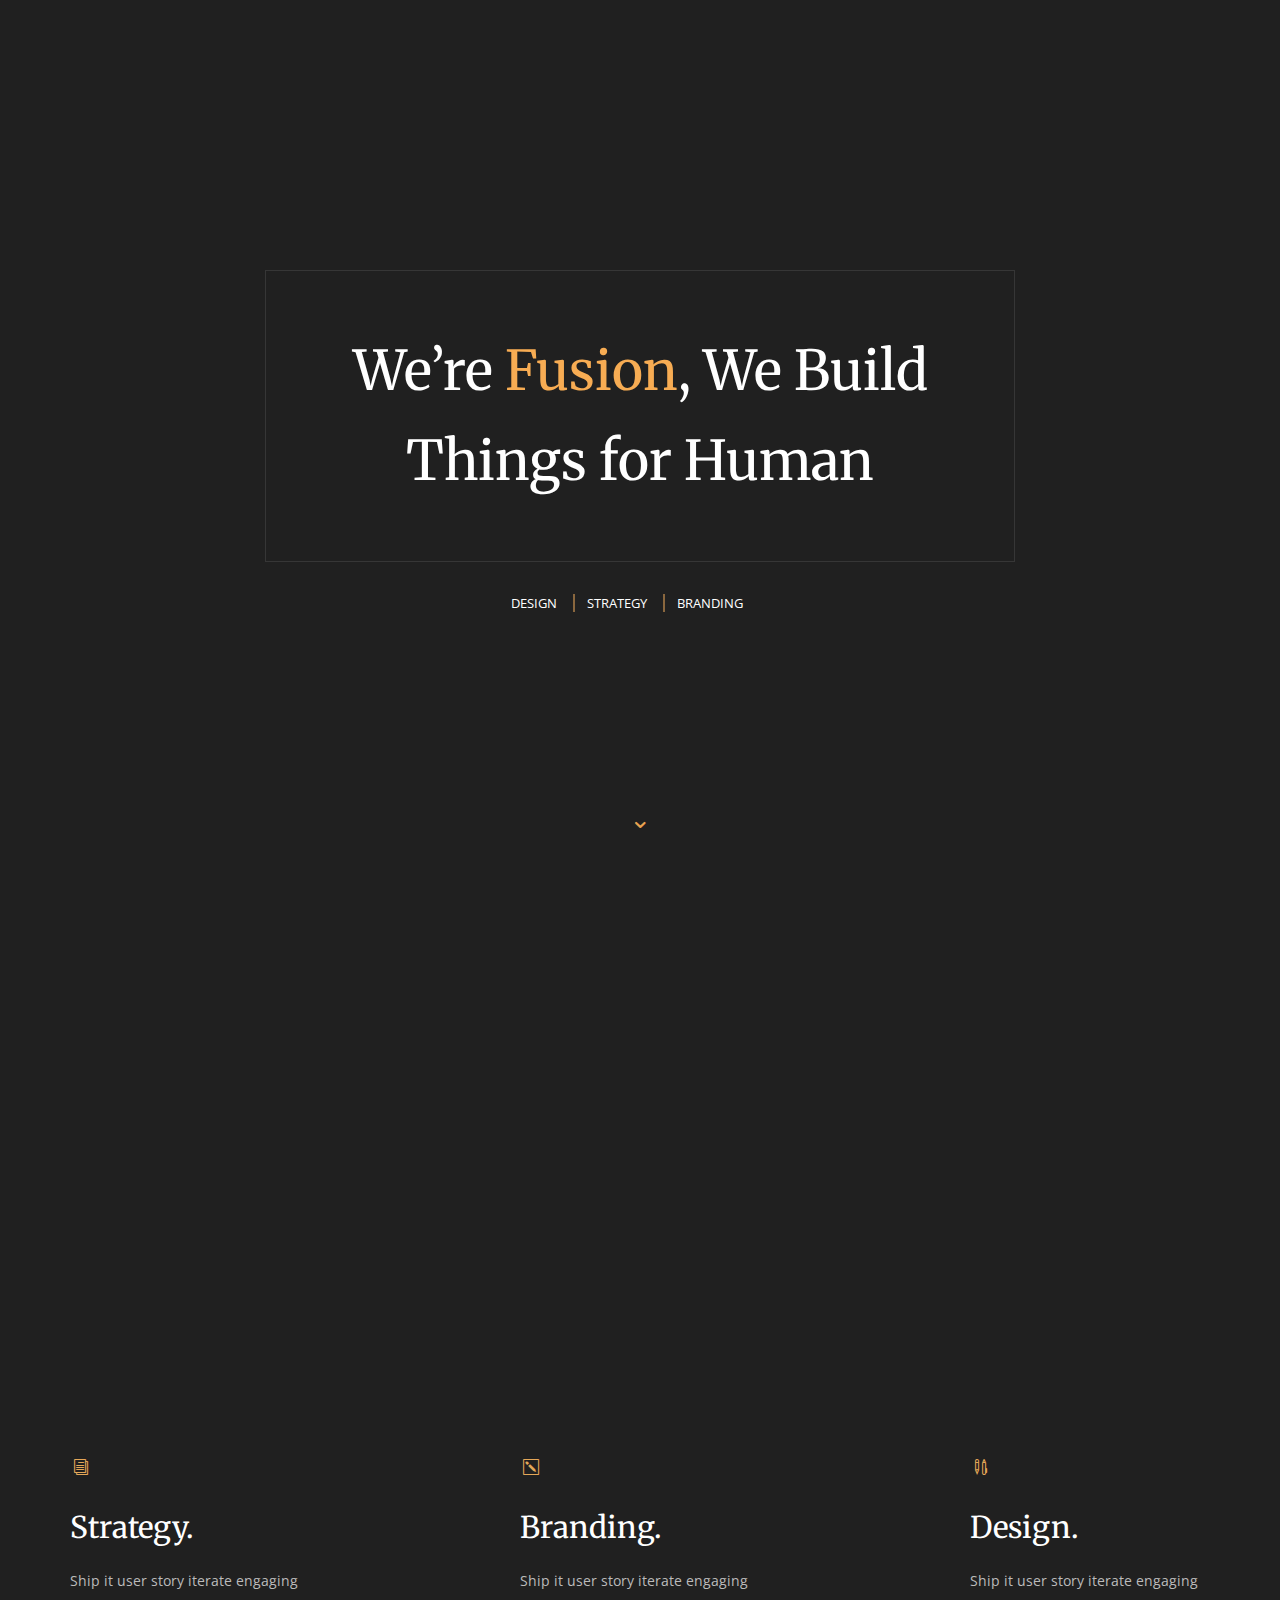
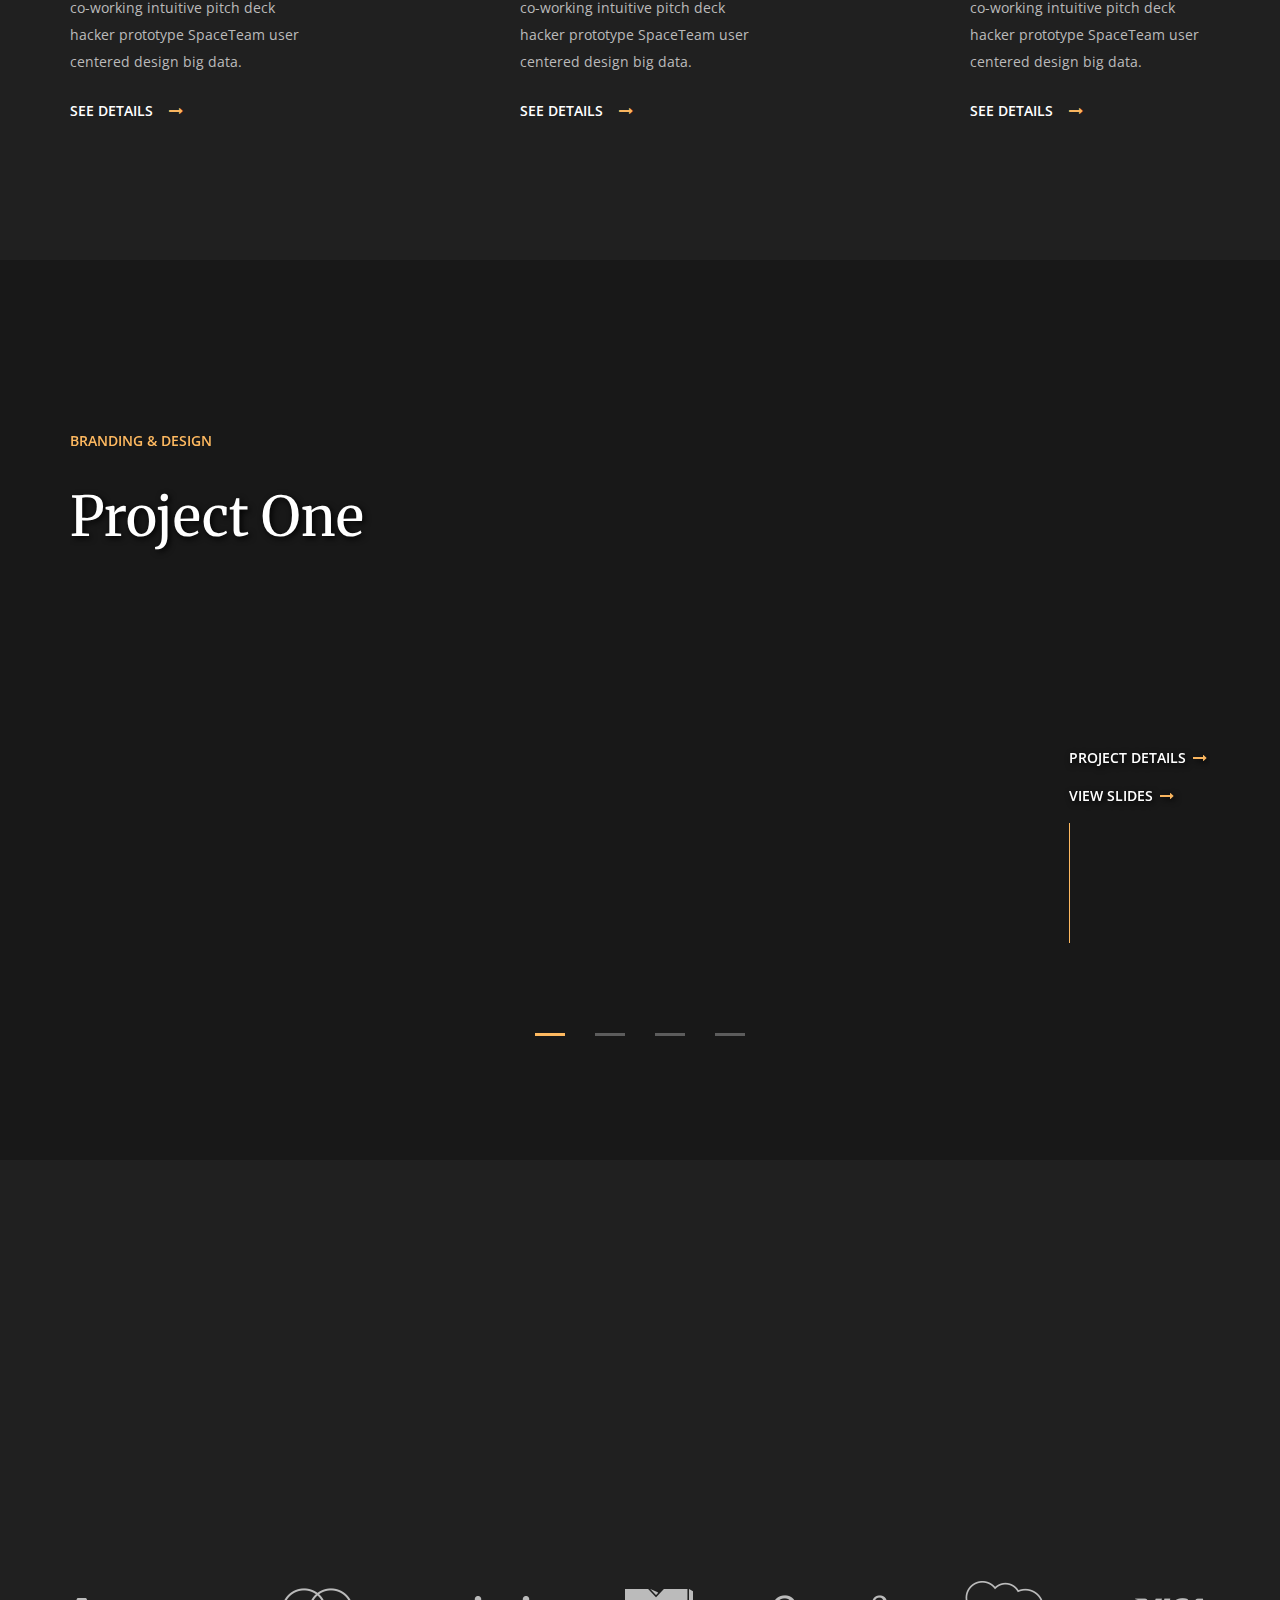
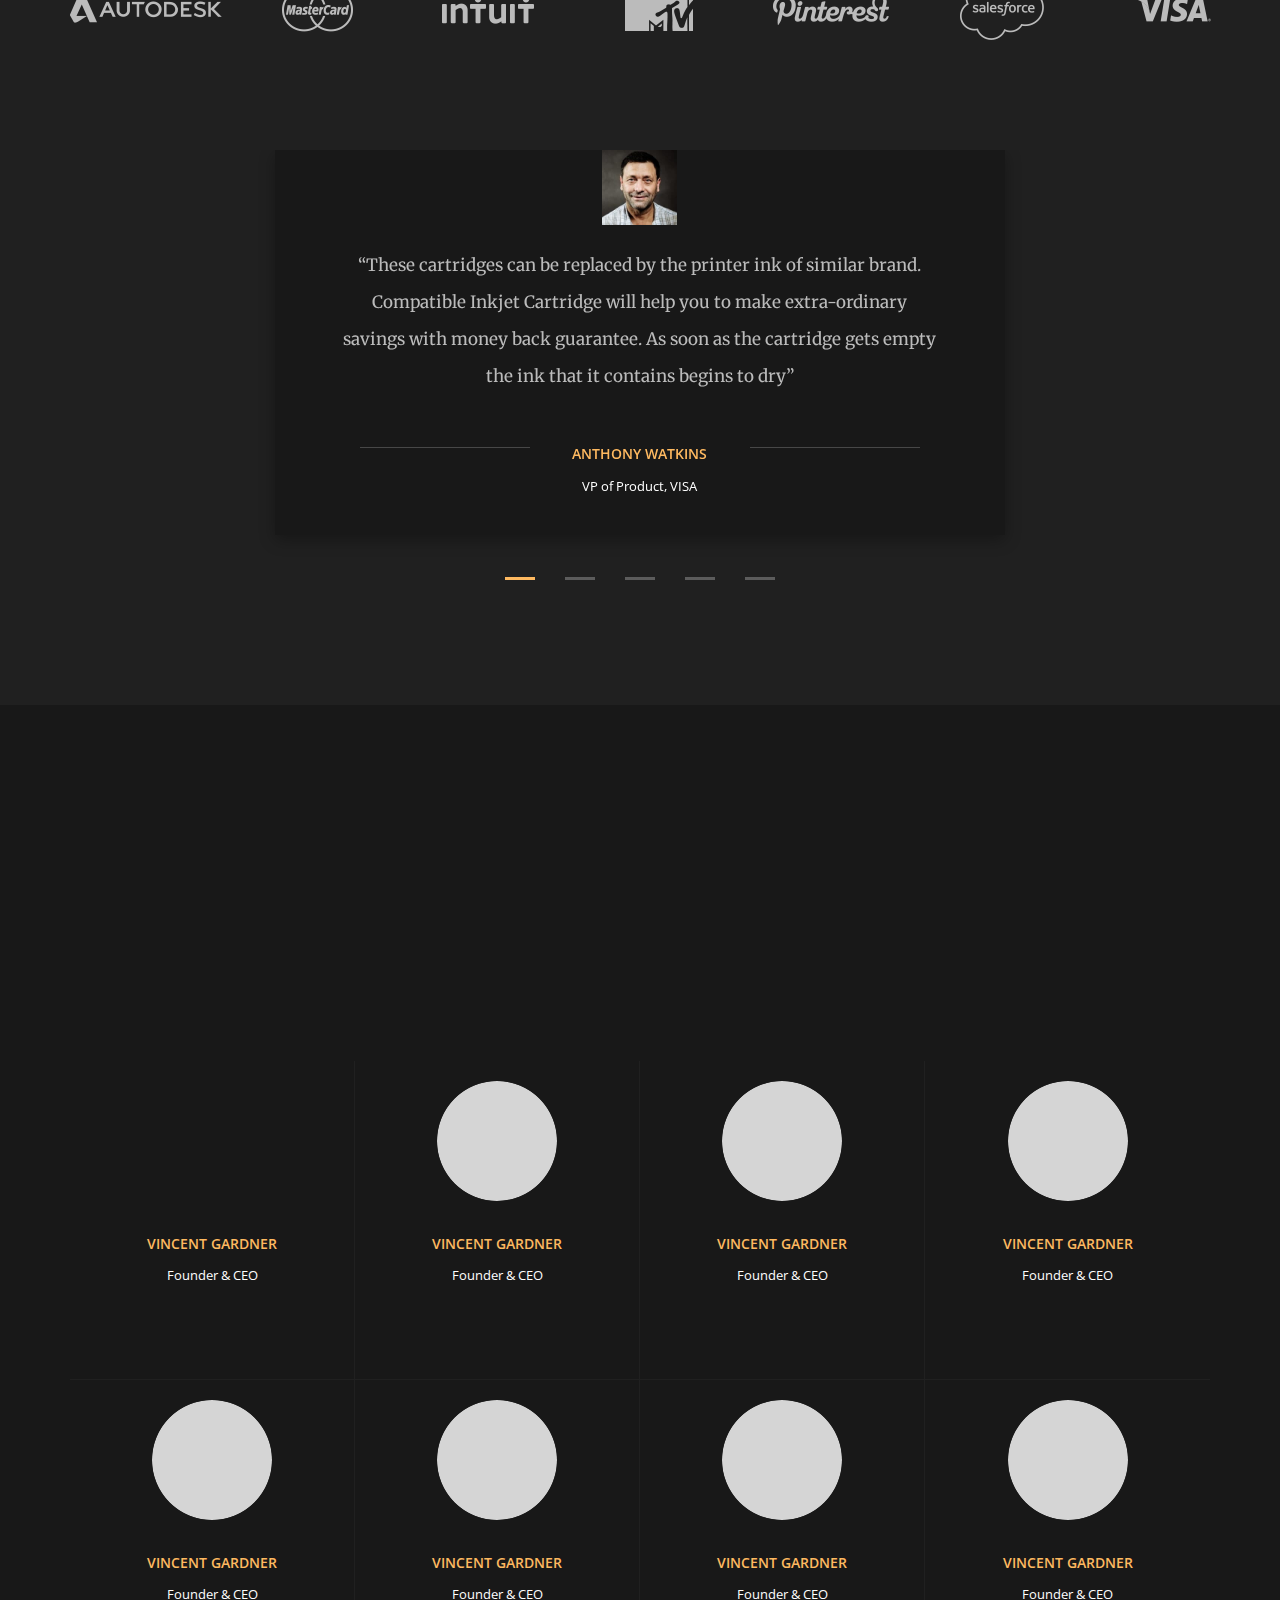
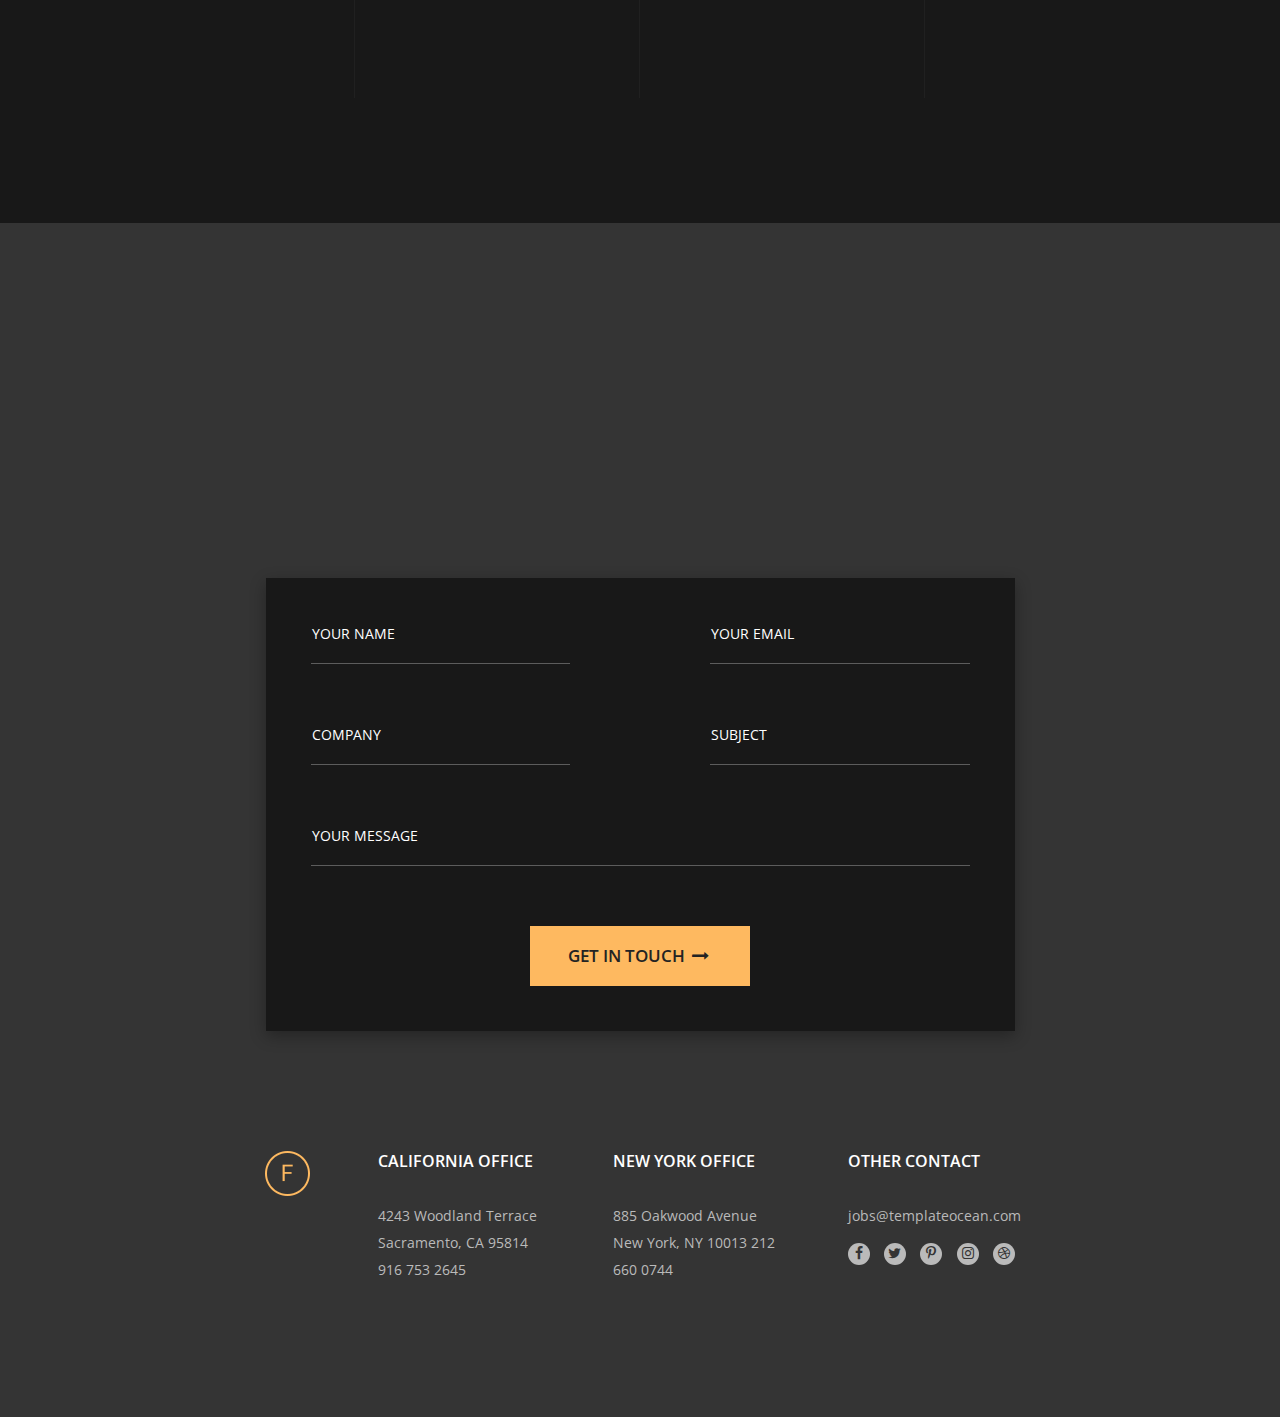
==== index.html @ 4afe5dea "Upload File" ====
<!DOCTYPE html>
<html lang="ru">

<head>

	<meta charset="utf-8">

	<title>Fusion</title>
	<meta name="description" content="Startup HTML template OptimizedHTML 5">

	<meta name="viewport" content="width=device-width">

	<link rel="icon" href="img/_src/logo.png">
	<meta property="og:image" content="img/@1x/preview.jpg">
	
	<!-- Fonts -->
	<link href="https://fonts.googleapis.com/css?family=Merriweather&display=swap" rel="stylesheet">

	<link href="https://fonts.googleapis.com/css?family=Open+Sans:400,600&display=swap" rel="stylesheet">

	<link href="https://fonts.googleapis.com/css?family=Roboto:400,500&display=swap" rel="stylesheet">
	<!-- Fonts end -->
	<link rel="stylesheet" href="css/styles.min.css">

</head>

<body>

	<header class="header lazy-background" data-bg="img/_src/header-bg.jpg">
		<div class="container">
			<div class="header__inner">
				<h1 class="header__title">
					We’re <span>Fusion</span>, We Build<br> Things for Human
				</h1>
				<nav class="nav">
					<ul class="nav-list">
						<li><a href="#" class="nav__links">Design</a></li>
						<li><a href="#" class="nav__links">Strategy</a></li>
						<li><a href="#" class="nav__links">brandinG</a></li>
					</ul>
				</nav>
			</div>
	
			<a href="#footer" class="icon_down"><i class="icon-down-open"></i></a>
	
	
			<div class="header__footer">
				<a href="#" class="logo" data-aos="fade-right"><img src="img/src/logo.png" alt=""></a>
				<a href="#" class="btn_link" data-aos="fade-left">Get in touch <i class="icon-right"></i></a>
			</div>
		</div>
	</header>

	<section class="line ourService" data-aos="line">
		<div class="container">
			<div class="section-wrap">
				<span class="section__decoration">Our services</span>
				<h2 class="section__title">Our team will take your business<br> presence to new level</h2>
			</div>
			<div class="about">
				<div class="about-item">
					<div class="about__icon"><i class="icon-1"></i></div>
					<h3 class="about__title">Strategy.</h3>
					<p class="about__description">
						Ship it user story iterate engaging co-working intuitive
						pitch deck hacker prototype SpaceTeam user centered design big data.
					</p>
					<a href="#" class="btn_link">
						See Details <i class="icon-right"></i>
					</a>
				</div>
				<div class="about-item">
					<div class="about__icon"><i class="icon-2"></i></div>
					<h3 class="about__title">Branding.</h3>
					<p class="about__description">
						Ship it user story iterate engaging co-working intuitive
						pitch deck hacker prototype SpaceTeam user centered design big data.
					</p>
					<a href="#" class="btn_link">
						See Details <i class="icon-right"></i>
					</a>
				</div>
				<div class="about-item">
					<div class="about__icon"><i class="icon-3"></i></div>
					<h3 class="about__title">Design.</h3>
					<p class="about__description">
						Ship it user story iterate engaging co-working intuitive
						pitch deck hacker prototype SpaceTeam user centered design big data.
					</p>
					<a href="#" class="btn_link">
						See Details <i class="icon-right"></i>
					</a>
				</div>
			</div>
		</div>
	</section>

	<section class="portfolio">
		<div class="container">
			<div class="portfolio-wrap">
				<div class="portfolio-item">
					<div class="portfolio-item__inner">
						<div class="portfolio-item__left" data-aos="line">
							<span class="portfolio-item__tag">Branding & design</span>
							<h3 class="portfolio-item__title">
								Project One
							</h3>
						</div>
						<img class="lazy" src="img/src/dummy-image-80x53.gif" data-src="img/src/project.jpg" data-srcset="img/_src/project.jpg" alt="project">
						<div class="portfolio-item__right">
							<a href="#" class="btn_link btn_about">Project Details <i class="icon-right"></i></a>
							<a href="#" class="btn_link btn-link__portfolio">View Slides <i class="icon-right"></i></a>
						</div>
					</div>
					<div class="portfolio-about">
						<div class="portfolio-about__text">
							<h3 class="portfolio-about__title">Project One</h3>
							<span class="portfolio-about__tag">Branding & design | March 2016 </span>
							<p class="portfolio-about__description">
								Having a baby can be a nerve wracking experience for new parents – not the nine months of
								pregnancy,
								I’m talking about after the infant is brought home from the hospital.
								It’s always the same thing,
								by the time they have their third child they have it all figured out, but with number one
								it’s a learning thing.<br> <Br>
								Baby monitors help you hear your baby’s needs without you having to be in the room with the
								baby.
								Some baby monitors are portable, or “mobile” and are small enough that you can carry
								it in your pocket as you do your daily chores around the house. Depending on your price
								range it’s best to have a base unit that plugs into the wall.
								The receiving unit can be like your portable phone, you can carry it around with you, and
								plug it back into the base unit to be recharged.</p>
							<a href="#" class="btn_link">See the project <i class="icon-right"></i></a>
						</div>
						<div class="portfolio-about__img" style="background-image: url('img/_src/project.jpg');"></div>
						<a href="#" class="about-back"><i class="icon-left"></i>Back to portfolio</a>
					</div>
				</div>
				<div class="portfolio-item">
					<div class="portfolio-item__inner">
						<div class="portfolio-item__left" data-aos="line">
							<span class="portfolio-item__tag">Branding & design</span>
							<h3 class="portfolio-item__title">
								Project Two
							</h3>
						</div>
						<img class="lazy" src="img/src/dummy-image-80x53.gif" data-src="img/src/img2.jpg" data-srcset="img/_src/img2.jpg" alt="project">
						<div class="portfolio-item__right">
							<a href="#" class="btn_link btn_about">Project Details <i class="icon-right"></i></a>
							<a href="#" class="btn_link btn-link__portfolio">View Slides <i class="icon-right"></i></a>
						</div>
					</div>
					<div class="portfolio-about">
						<div class="portfolio-about__text">
							<h3 class="portfolio-about__title">Project Two</h3>
							<span class="portfolio-about__tag">Branding & design | March 2016 </span>
							<p class="portfolio-about__description">
								Having a baby can be a nerve wracking experience for new parents – not the nine months of
								pregnancy,
								I’m talking about after the infant is brought home from the hospital.
								by the time they have their third child they have it all figured out, but with number one
								it’s a learning thing.<br> <Br>
								Some baby monitors are portable, or “mobile” and are small enough that you can carry
								it in your pocket as you do your daily chores around the house. Depending on your price
								range it’s best to have a base unit that plugs into the wall.
								The receiving unit can be like your portable phone, you can carry it around with you, and
								plug it back into the base unit to be recharged.</p>
							<a href="#" class="btn_link">See the project <i class="icon-right"></i></a>
						</div>
						<div class="portfolio-about__img" style="background-image: url('img/_src/img2.jpg');"></div>
						<a href="#" class="about-back"><i class="icon-left"></i>Back to portfolio</a>
					</div>
				</div>
				<div class="portfolio-item">
					<div class="portfolio-item__inner">
						<div class="portfolio-item__left" data-aos="line">
							<span class="portfolio-item__tag">Branding & design</span>
							<h3 class="portfolio-item__title">
								Project Three
							</h3>
						</div>
						<img class="lazy" src="img/src/dummy-image-80x53.gif" data-src="img/src/project.jpg" data-srcset="img/_src/project.jpg" alt="project">
						<div class="portfolio-item__right">
							<a href="#" class="btn_link btn_about">Project Details <i class="icon-right"></i></a>
							<a href="#" class="btn_link btn-link__portfolio">View Slides <i class="icon-right"></i></a>
						</div>
					</div>
					<div class="portfolio-about">
						<div class="portfolio-about__text">
							<h3 class="portfolio-about__title">Project Three</h3>
							<span class="portfolio-about__tag">Branding & design | March 2016 </span>
							<p class="portfolio-about__description">
								Having a baby can be a nerve wracking experience for new parents – not the nine months of
								pregnancy,
								I’m talking about after the infant is brought home from the hospital.
								It’s always the same thing,
								by the time they have their third child they have it all figured out, but with number one
								it’s a learning thing.<br> <Br>
								Baby monitors help you hear your baby’s needs without you having to be in the room with the
								baby.
								Some baby monitors are portable, or “mobile” and are small enough that you can carry
								.</p>
							<a href="#" class="btn_link">See the project <i class="icon-right"></i></a>
						</div>
						<div class="portfolio-about__img" style="background-image: url('img/_src/project.jpg');"></div>
						<a href="#" class="about-back">Back to portfolio</a>
					</div>
				</div>
				<div class="portfolio-item">
					<div class="portfolio-item__inner">
						<div class="portfolio-item__left" data-aos="line">
							<span class="portfolio-item__tag">Branding & design</span>
							<h3 class="portfolio-item__title">
								Project Four
							</h3>
						</div>
						<img class="lazy" src="img/src/dummy-image-80x53.gif" data-src="img/src/img2.jpg" data-srcset="img/_src/img2.jpg" alt="project">
						<div class="portfolio-item__right">
							<a href="#" class="btn_link btn_about">Project Details <i class="icon-right"></i></a>
							<a href="#" class="btn_link btn-link__portfolio">View Slides <i class="icon-right"></i></a>
						</div>
					</div>
					<div class="portfolio-about">
						<div class="portfolio-about__text">
							<h3 class="portfolio-about__title">Project Four</h3>
							<span class="portfolio-about__tag">Branding & design | March 2016 </span>
							<p class="portfolio-about__description">
								it’s a learning thing.<br> <Br>
								Baby monitors help you hear your baby’s needs without you having to be in the room with the
								baby.
								Some baby monitors are portable, or “mobile” and are small enough that you can carry
								it in your pocket as you do your daily chores around the house. Depending on your price
								range it’s best to have a base unit that plugs into the wall.
								The receiving unit can be like your portable phone, you can carry it around with you, and
								plug it back into the base unit to be recharged.</p>
							<a href="#" class="btn_link">See the project <i class="icon-right"></i></a>
						</div>
						<div class="portfolio-about__img" style="background-image: url('img/_src/project.jpg');"></div>
						<a href="#" class="about-back"><i class="icon-left"></i>Back to portfolio</a>
					</div>
				</div>
			</div>
		</div>
	</section>

	<section class="line partner" data-aos="line">
		<div class="container">
			<div class="section-wrap">
				<span class="section__decoration">Testimonials</span>
				<h2 class="section__title">We have worked with some amazing<br> companies around the world</h2>
			</div>
			<div class="partner-wrap">
				<img src="img/src/Company logos.png" alt="">
			</div>
			<div class="partner-slider">
				<div class="partner-item">
					<img src="img/src/Reviews/1.jpg" alt="Reviews_1">
					<blockquote class="partner__review">
						“These cartridges can be replaced by the printer ink of similar brand.
						Compatible Inkjet Cartridge will help you to make extra-ordinary savings with money back guarantee.
						As soon as the cartridge gets empty the ink that it contains begins to dry”
					</blockquote>
					<div class="partner__inner">
						<span class="partner__author">Anthony Watkins</span>
						<span class="partner__work">VP of Product, VISA</span>
					</div>
				</div>
				<div class="partner-item">
					<img src="img/src/Reviews/2.jpg" alt="Reviews_1">
					<blockquote class="partner__review">
						“These cartridges can be replaced by the printer ink of similar brand.
						Compatible Inkjet Cartridge will help you to make extra-ordinary savings with money back guarantee.
						As soon as the cartridge gets empty the ink that it contains begins to dry”
					</blockquote>
					<div class="partner__inner">
						<span class="partner__author">Anthony Watkins</span>
						<span class="partner__work">VP of Product, VISA</span>
					</div>
				</div>
				<div class="partner-item">
					<img src="img/src/Reviews/3.jpg" alt="Reviews_1">
					<blockquote class="partner__review">
						“These cartridges can be replaced by the printer ink of similar brand.
						Compatible Inkjet Cartridge will help you to make extra-ordinary savings with money back guarantee.
						As soon as the cartridge gets empty the ink that it contains begins to dry”
					</blockquote>
					<div class="partner__inner">
						<span class="partner__author">Anthony Watkins</span>
						<span class="partner__work">VP of Product, VISA</span>
					</div>
				</div>
				<div class="partner-item">
					<img src="img/src/Reviews/1.jpg" alt="Reviews_1">
					<blockquote class="partner__review">
						“These cartridges can be replaced by the printer ink of similar brand.
						Compatible Inkjet Cartridge will help you to make extra-ordinary savings with money back guarantee.
						As soon as the cartridge gets empty the ink that it contains begins to dry”
					</blockquote>
					<div class="partner__inner">
						<span class="partner__author">Anthony Watkins</span>
						<span class="partner__work">VP of Product, VISA</span>
					</div>
				</div>
				<div class="partner-item">
					<img src="img/src/Reviews/2.jpg" alt="Reviews_1">
					<blockquote class="partner__review">
						“These cartridges can be replaced by the printer ink of similar brand.
						Compatible Inkjet Cartridge will help you to make extra-ordinary savings with money back guarantee.
						As soon as the cartridge gets empty the ink that it contains begins to dry”
					</blockquote>
					<div class="partner__inner">
						<span class="partner__author">Anthony Watkins</span>
						<span class="partner__work">VP of Product, VISA</span>
					</div>
				</div>
			</div>
		</div>
	</section>

	<section class="line team" data-aos="line">
		<div class="container">
			<div class="section-wrap">
				<span class="section__decoration">Our Team</span>
				<h2 class="section__title">Our Amazing Teaml</h2>
			</div>
			<div class="team__inner">
				<div class="single__item">
					<div class="single-description">
						<p>Vincent is the Founder & CEO of Fusion. He is leading the company to success with his experience
							& skill. Leader piverate paradigm cortado ship it integrate Space Team parallax persons grok.
							Parallax food truck fund 360 campaign venture capital pitch deck actionable insight innovate.
						</p>
					</div>
					<div class="single__wrap">
						<img class="lazy" src="img/src/dummy-image-1x1.gif" data-srcset="img/_src/single_team/image.png" data-src="img/src/single_team/image.png" alt="">
						<div class="single__rotate">
							<h3 class="single__name">
								Vincent Gardner
							</h3>
							<p class="single__work">Founder & CEO</p>
						</div>
					</div>
				</div>
				<div class="single__item">
					<div class="single-description">
						<p>Vincent is the Founder & CEO of Fusion. He is leading the company to success with his experience
							& skill. Leader piverate paradigm cortado ship it integrate Space Team parallax persons grok.
							Parallax food truck fund 360 campaign venture capital pitch deck actionable insight innovate.
						</p>
					</div>
					<div class="single__wrap">
						<img src="img/src/single_team/image.png" alt="">
						<div class="single__rotate">
							<h3 class="single__name">
								Vincent Gardner
							</h3>
							<p class="single__work">Founder & CEO</p>
						</div>
					</div>
				</div>
				<div class="single__item">
					<div class="single-description">
						<p>Vincent is the Founder & CEO of Fusion. He is leading the company to success with his experience
							& skill. Leader piverate paradigm cortado ship it integrate Space Team parallax persons grok.
							Parallax food truck fund 360 campaign venture capital pitch deck actionable insight innovate.
						</p>
					</div>
					<div class="single__wrap">
						<img src="img/src/single_team/image.png" alt="">
						<div class="single__rotate">
							<h3 class="single__name">
								Vincent Gardner
							</h3>
							<p class="single__work">Founder & CEO</p>
						</div>
					</div>
				</div>
				<div class="single__item">
					<div class="single-description">
						<p>Vincent is the Founder & CEO of Fusion. He is leading the company to success with his experience
							& skill. Leader piverate paradigm cortado ship it integrate Space Team parallax persons grok.
							Parallax food truck fund 360 campaign venture capital pitch deck actionable insight innovate.
						</p>
					</div>
					<div class="single__wrap">
						<img src="img/src/single_team/image.png" alt="">
						<div class="single__rotate">
							<h3 class="single__name">
								Vincent Gardner
							</h3>
							<p class="single__work">Founder & CEO</p>
						</div>
					</div>
				</div>
				<div class="single__item">
					<div class="single-description">
						<p>Vincent is the Founder & CEO of Fusion. He is leading the company to success with his experience
							& skill. Leader piverate paradigm cortado ship it integrate Space Team parallax persons grok.
							Parallax food truck fund 360 campaign venture capital pitch deck actionable insight innovate.
						</p>
					</div>
					<div class="single__wrap">
						<img src="img/src/single_team/image.png" alt="">
						<div class="single__rotate">
							<h3 class="single__name">
								Vincent Gardner
							</h3>
							<p class="single__work">Founder & CEO</p>
						</div>
					</div>
				</div>
				<div class="single__item">
					<div class="single-description">
						<p>Vincent is the Founder & CEO of Fusion. He is leading the company to success with his experience
							& skill. Leader piverate paradigm cortado ship it integrate Space Team parallax persons grok.
							Parallax food truck fund 360 campaign venture capital pitch deck actionable insight innovate.
						</p>
					</div>
					<div class="single__wrap">
						<img src="img/src/single_team/image.png" alt="">
						<div class="single__rotate">
							<h3 class="single__name">
								Vincent Gardner
							</h3>
							<p class="single__work">Founder & CEO</p>
						</div>
					</div>
				</div>
				<div class="single__item">
					<div class="single-description">
						<p>Vincent is the Founder & CEO of Fusion. He is leading the company to success with his experience
							& skill. Leader piverate paradigm cortado ship it integrate Space Team parallax persons grok.
							Parallax food truck fund 360 campaign venture capital pitch deck actionable insight innovate.
						</p>
					</div>
					<div class="single__wrap">
						<img src="img/src/single_team/image.png" alt="">
						<div class="single__rotate">
							<h3 class="single__name">
								Vincent Gardner
							</h3>
							<p class="single__work">Founder & CEO</p>
						</div>
					</div>
				</div>
				<div class="single__item">
					<div class="single-description">
						<p>Vincent is the Founder & CEO of Fusion. He is leading the company to success with his experience
							& skill. Leader piverate paradigm cortado ship it integrate Space Team parallax persons grok.
							Parallax food truck fund 360 campaign venture capital pitch deck actionable insight innovate.
						</p>
					</div>
					<div class="single__wrap">
						<img src="img/src/single_team/image.png" alt="">
						<div class="single__rotate">
							<h3 class="single__name">
								Vincent Gardner
							</h3>
							<p class="single__work">Founder & CEO</p>
						</div>
					</div>
				</div>
			</div>
		</div>
	</section>

	<footer class="line footer" id="footer" data-aos="line">
		<div class="container">
			<div class="section-wrap">
				<span class="section__decoration">Contact us</span>
				<h2 class="section__title">Let’s talk about the project</h2>
			</div>
			<div class="form-wrap">
				<form action="#" class="form">
					<div class="inp-wrap">
						<input type="text" required name="Name"  class="inp-item">
						<label for="Name">Your Name</label>
					</div>
					<div class="inp-wrap">
						<input type="email" required name="email"  class="inp-item">
						<label for="Name">Your Email</label>
					</div>
					<div class="inp-wrap">
						<input type="text" required name="company"  class="inp-item">
						<label for="Name">Company</label>
					</div>
					<div class="inp-wrap">
						<input type="text" required name="subject"  class="inp-item">
						<label for="Name">Subject</label>
					</div>
					<div class="inp-wrap">
						<input id="message" name="message" required></input>
						<label for="Name">Your message</label>
					</div>
					<button class="btn-form">get in touch <i class="icon-right"></i></button>
				</form>
			</div>
			<div class="footer-inner">
				<div class="footer__col">
					<img src="img/src/logo.png" alt="" class="footer_logo">
				</div>
				<div class="footer__col">
					<h3 class="footer__title">California Office</h3>
					<p class="footer__description">
						4243 Woodland Terrace
						Sacramento, CA 95814
						916 753 2645
					</p>
				</div>
				<div class="footer__col">
					<h3 class="footer__title">New york Office</h3>
					<p class="footer__description">
						885 Oakwood Avenue
						New York, NY 10013
						212 660 0744
					</p>
				</div>
				<div class="footer__col">
					<h3 class="footer__title">Other Contact</h3>
					<p class="footer__description">
						jobs@templateocean.com
					</p>
					<div class="social-list">
						<a href="#"><i class="icon-facebook"></i></a>
						<a href="#"><i class="icon-twitter"></i></a>
						<a href="#"><i class="icon-pinterest"></i></a>
						<a href="#"><i class="icon-instagram"></i></a>
						<a href="#"><i class="icon-dribbble"></i></a>
					</div>
				</div>
			</div>
		</div>
	</footer>
	<script src="js/scripts.min.js"></script>

</body>

</html>
---- css/styles.min.css ----
@font-face{font-family:fontello;src:url(../fonts/_src/Icons/font/fontello.eot?80319819);src:url(../fonts/_src/Icons/font/fontello.eot?80319819#iefix) format('embedded-opentype'),url(../fonts/_src/Icons/font/fontello.woff2?80319819) format('woff2'),url(../fonts/_src/Icons/font/fontello.woff?80319819) format('woff'),url(../fonts/_src/Icons/font/fontello.ttf?80319819) format('truetype'),url(../fonts/_src/Icons/font/fontello.svg?80319819#fontello) format('svg');font-weight:400;font-style:normal}[class*=" icon-"]:before,[class^=icon-]:before{font-family:fontello;font-style:normal;font-weight:400;speak:none;display:inline-block;text-decoration:inherit;width:1em;margin-right:.2em;text-align:center;font-variant:normal;text-transform:none;line-height:1em;margin-left:.2em;-webkit-font-smoothing:antialiased;-moz-osx-font-smoothing:grayscale}.icon-down-open:before{content:'\e800'}.icon-right-small:before{content:'\e801'}.icon-3:before{content:'\e803'}.icon-1:before{content:'\e804'}.icon-2:before{content:'\e805'}.icon-twitter:before{content:'\f099'}.icon-facebook:before{content:'\f09a'}.icon-instagram:before{content:'\f16d'}.icon-left:before{content:'\f177'}.icon-right:before{content:'\f178'}.icon-dribbble:before{content:'\f17d'}.icon-pinterest:before{content:'\f231'}.slick-slider{position:relative;display:block;box-sizing:border-box;-webkit-user-select:none;-moz-user-select:none;-ms-user-select:none;user-select:none;-webkit-touch-callout:none;-khtml-user-select:none;-ms-touch-action:pan-y;touch-action:pan-y;-webkit-tap-highlight-color:transparent}.slick-list{position:relative;display:block;overflow:hidden;margin:0;padding:0}.slick-list:focus{outline:0}.slick-list.dragging{cursor:pointer;cursor:hand}.slick-slider .slick-list,.slick-slider .slick-track{-webkit-transform:translate3d(0,0,0);-moz-transform:translate3d(0,0,0);-ms-transform:translate3d(0,0,0);-o-transform:translate3d(0,0,0);transform:translate3d(0,0,0)}.slick-track{position:relative;top:0;left:0;display:block;margin-left:auto;margin-right:auto}.slick-track:after,.slick-track:before{display:table;content:''}.slick-track:after{clear:both}.slick-loading .slick-track{visibility:hidden}.slick-slide{display:none;float:left;height:100%;min-height:1px}[dir=rtl] .slick-slide{float:right}.slick-slide img{display:block}.slick-slide.slick-loading img{display:none}.slick-slide.dragging img{pointer-events:none}.slick-initialized .slick-slide{display:block}.slick-loading .slick-slide{visibility:hidden}.slick-vertical .slick-slide{display:block;height:auto;border:1px solid transparent}.slick-arrow.slick-hidden{display:none}[data-aos][data-aos][data-aos-duration="50"],body[data-aos-duration="50"] [data-aos]{transition-duration:50ms}[data-aos][data-aos][data-aos-delay="50"],body[data-aos-delay="50"] [data-aos]{transition-delay:0}[data-aos][data-aos][data-aos-delay="50"].aos-animate,body[data-aos-delay="50"] [data-aos].aos-animate{transition-delay:50ms}[data-aos][data-aos][data-aos-duration="100"],body[data-aos-duration="100"] [data-aos]{transition-duration:.1s}[data-aos][data-aos][data-aos-delay="100"],body[data-aos-delay="100"] [data-aos]{transition-delay:0}[data-aos][data-aos][data-aos-delay="100"].aos-animate,body[data-aos-delay="100"] [data-aos].aos-animate{transition-delay:.1s}[data-aos][data-aos][data-aos-duration="150"],body[data-aos-duration="150"] [data-aos]{transition-duration:.15s}[data-aos][data-aos][data-aos-delay="150"],body[data-aos-delay="150"] [data-aos]{transition-delay:0}[data-aos][data-aos][data-aos-delay="150"].aos-animate,body[data-aos-delay="150"] [data-aos].aos-animate{transition-delay:.15s}[data-aos][data-aos][data-aos-duration="200"],body[data-aos-duration="200"] [data-aos]{transition-duration:.2s}[data-aos][data-aos][data-aos-delay="200"],body[data-aos-delay="200"] [data-aos]{transition-delay:0}[data-aos][data-aos][data-aos-delay="200"].aos-animate,body[data-aos-delay="200"] [data-aos].aos-animate{transition-delay:.2s}[data-aos][data-aos][data-aos-duration="250"],body[data-aos-duration="250"] [data-aos]{transition-duration:.25s}[data-aos][data-aos][data-aos-delay="250"],body[data-aos-delay="250"] [data-aos]{transition-delay:0}[data-aos][data-aos][data-aos-delay="250"].aos-animate,body[data-aos-delay="250"] [data-aos].aos-animate{transition-delay:.25s}[data-aos][data-aos][data-aos-duration="300"],body[data-aos-duration="300"] [data-aos]{transition-duration:.3s}[data-aos][data-aos][data-aos-delay="300"],body[data-aos-delay="300"] [data-aos]{transition-delay:0}[data-aos][data-aos][data-aos-delay="300"].aos-animate,body[data-aos-delay="300"] [data-aos].aos-animate{transition-delay:.3s}[data-aos][data-aos][data-aos-duration="350"],body[data-aos-duration="350"] [data-aos]{transition-duration:.35s}[data-aos][data-aos][data-aos-delay="350"],body[data-aos-delay="350"] [data-aos]{transition-delay:0}[data-aos][data-aos][data-aos-delay="350"].aos-animate,body[data-aos-delay="350"] [data-aos].aos-animate{transition-delay:.35s}[data-aos][data-aos][data-aos-duration="400"],body[data-aos-duration="400"] [data-aos]{transition-duration:.4s}[data-aos][data-aos][data-aos-delay="400"],body[data-aos-delay="400"] [data-aos]{transition-delay:0}[data-aos][data-aos][data-aos-delay="400"].aos-animate,body[data-aos-delay="400"] [data-aos].aos-animate{transition-delay:.4s}[data-aos][data-aos][data-aos-duration="450"],body[data-aos-duration="450"] [data-aos]{transition-duration:.45s}[data-aos][data-aos][data-aos-delay="450"],body[data-aos-delay="450"] [data-aos]{transition-delay:0}[data-aos][data-aos][data-aos-delay="450"].aos-animate,body[data-aos-delay="450"] [data-aos].aos-animate{transition-delay:.45s}[data-aos][data-aos][data-aos-duration="500"],body[data-aos-duration="500"] [data-aos]{transition-duration:.5s}[data-aos][data-aos][data-aos-delay="500"],body[data-aos-delay="500"] [data-aos]{transition-delay:0}[data-aos][data-aos][data-aos-delay="500"].aos-animate,body[data-aos-delay="500"] [data-aos].aos-animate{transition-delay:.5s}[data-aos][data-aos][data-aos-duration="550"],body[data-aos-duration="550"] [data-aos]{transition-duration:.55s}[data-aos][data-aos][data-aos-delay="550"],body[data-aos-delay="550"] [data-aos]{transition-delay:0}[data-aos][data-aos][data-aos-delay="550"].aos-animate,body[data-aos-delay="550"] [data-aos].aos-animate{transition-delay:.55s}[data-aos][data-aos][data-aos-duration="600"],body[data-aos-duration="600"] [data-aos]{transition-duration:.6s}[data-aos][data-aos][data-aos-delay="600"],body[data-aos-delay="600"] [data-aos]{transition-delay:0}[data-aos][data-aos][data-aos-delay="600"].aos-animate,body[data-aos-delay="600"] [data-aos].aos-animate{transition-delay:.6s}[data-aos][data-aos][data-aos-duration="650"],body[data-aos-duration="650"] [data-aos]{transition-duration:.65s}[data-aos][data-aos][data-aos-delay="650"],body[data-aos-delay="650"] [data-aos]{transition-delay:0}[data-aos][data-aos][data-aos-delay="650"].aos-animate,body[data-aos-delay="650"] [data-aos].aos-animate{transition-delay:.65s}[data-aos][data-aos][data-aos-duration="700"],body[data-aos-duration="700"] [data-aos]{transition-duration:.7s}[data-aos][data-aos][data-aos-delay="700"],body[data-aos-delay="700"] [data-aos]{transition-delay:0}[data-aos][data-aos][data-aos-delay="700"].aos-animate,body[data-aos-delay="700"] [data-aos].aos-animate{transition-delay:.7s}[data-aos][data-aos][data-aos-duration="750"],body[data-aos-duration="750"] [data-aos]{transition-duration:.75s}[data-aos][data-aos][data-aos-delay="750"],body[data-aos-delay="750"] [data-aos]{transition-delay:0}[data-aos][data-aos][data-aos-delay="750"].aos-animate,body[data-aos-delay="750"] [data-aos].aos-animate{transition-delay:.75s}[data-aos][data-aos][data-aos-duration="800"],body[data-aos-duration="800"] [data-aos]{transition-duration:.8s}[data-aos][data-aos][data-aos-delay="800"],body[data-aos-delay="800"] [data-aos]{transition-delay:0}[data-aos][data-aos][data-aos-delay="800"].aos-animate,body[data-aos-delay="800"] [data-aos].aos-animate{transition-delay:.8s}[data-aos][data-aos][data-aos-duration="850"],body[data-aos-duration="850"] [data-aos]{transition-duration:.85s}[data-aos][data-aos][data-aos-delay="850"],body[data-aos-delay="850"] [data-aos]{transition-delay:0}[data-aos][data-aos][data-aos-delay="850"].aos-animate,body[data-aos-delay="850"] [data-aos].aos-animate{transition-delay:.85s}[data-aos][data-aos][data-aos-duration="900"],body[data-aos-duration="900"] [data-aos]{transition-duration:.9s}[data-aos][data-aos][data-aos-delay="900"],body[data-aos-delay="900"] [data-aos]{transition-delay:0}[data-aos][data-aos][data-aos-delay="900"].aos-animate,body[data-aos-delay="900"] [data-aos].aos-animate{transition-delay:.9s}[data-aos][data-aos][data-aos-duration="950"],body[data-aos-duration="950"] [data-aos]{transition-duration:.95s}[data-aos][data-aos][data-aos-delay="950"],body[data-aos-delay="950"] [data-aos]{transition-delay:0}[data-aos][data-aos][data-aos-delay="950"].aos-animate,body[data-aos-delay="950"] [data-aos].aos-animate{transition-delay:.95s}[data-aos][data-aos][data-aos-duration="1000"],body[data-aos-duration="1000"] [data-aos]{transition-duration:1s}[data-aos][data-aos][data-aos-delay="1000"],body[data-aos-delay="1000"] [data-aos]{transition-delay:0}[data-aos][data-aos][data-aos-delay="1000"].aos-animate,body[data-aos-delay="1000"] [data-aos].aos-animate{transition-delay:1s}[data-aos][data-aos][data-aos-duration="1050"],body[data-aos-duration="1050"] [data-aos]{transition-duration:1.05s}[data-aos][data-aos][data-aos-delay="1050"],body[data-aos-delay="1050"] [data-aos]{transition-delay:0}[data-aos][data-aos][data-aos-delay="1050"].aos-animate,body[data-aos-delay="1050"] [data-aos].aos-animate{transition-delay:1.05s}[data-aos][data-aos][data-aos-duration="1100"],body[data-aos-duration="1100"] [data-aos]{transition-duration:1.1s}[data-aos][data-aos][data-aos-delay="1100"],body[data-aos-delay="1100"] [data-aos]{transition-delay:0}[data-aos][data-aos][data-aos-delay="1100"].aos-animate,body[data-aos-delay="1100"] [data-aos].aos-animate{transition-delay:1.1s}[data-aos][data-aos][data-aos-duration="1150"],body[data-aos-duration="1150"] [data-aos]{transition-duration:1.15s}[data-aos][data-aos][data-aos-delay="1150"],body[data-aos-delay="1150"] [data-aos]{transition-delay:0}[data-aos][data-aos][data-aos-delay="1150"].aos-animate,body[data-aos-delay="1150"] [data-aos].aos-animate{transition-delay:1.15s}[data-aos][data-aos][data-aos-duration="1200"],body[data-aos-duration="1200"] [data-aos]{transition-duration:1.2s}[data-aos][data-aos][data-aos-delay="1200"],body[data-aos-delay="1200"] [data-aos]{transition-delay:0}[data-aos][data-aos][data-aos-delay="1200"].aos-animate,body[data-aos-delay="1200"] [data-aos].aos-animate{transition-delay:1.2s}[data-aos][data-aos][data-aos-duration="1250"],body[data-aos-duration="1250"] [data-aos]{transition-duration:1.25s}[data-aos][data-aos][data-aos-delay="1250"],body[data-aos-delay="1250"] [data-aos]{transition-delay:0}[data-aos][data-aos][data-aos-delay="1250"].aos-animate,body[data-aos-delay="1250"] [data-aos].aos-animate{transition-delay:1.25s}[data-aos][data-aos][data-aos-duration="1300"],body[data-aos-duration="1300"] [data-aos]{transition-duration:1.3s}[data-aos][data-aos][data-aos-delay="1300"],body[data-aos-delay="1300"] [data-aos]{transition-delay:0}[data-aos][data-aos][data-aos-delay="1300"].aos-animate,body[data-aos-delay="1300"] [data-aos].aos-animate{transition-delay:1.3s}[data-aos][data-aos][data-aos-duration="1350"],body[data-aos-duration="1350"] [data-aos]{transition-duration:1.35s}[data-aos][data-aos][data-aos-delay="1350"],body[data-aos-delay="1350"] [data-aos]{transition-delay:0}[data-aos][data-aos][data-aos-delay="1350"].aos-animate,body[data-aos-delay="1350"] [data-aos].aos-animate{transition-delay:1.35s}[data-aos][data-aos][data-aos-duration="1400"],body[data-aos-duration="1400"] [data-aos]{transition-duration:1.4s}[data-aos][data-aos][data-aos-delay="1400"],body[data-aos-delay="1400"] [data-aos]{transition-delay:0}[data-aos][data-aos][data-aos-delay="1400"].aos-animate,body[data-aos-delay="1400"] [data-aos].aos-animate{transition-delay:1.4s}[data-aos][data-aos][data-aos-duration="1450"],body[data-aos-duration="1450"] [data-aos]{transition-duration:1.45s}[data-aos][data-aos][data-aos-delay="1450"],body[data-aos-delay="1450"] [data-aos]{transition-delay:0}[data-aos][data-aos][data-aos-delay="1450"].aos-animate,body[data-aos-delay="1450"] [data-aos].aos-animate{transition-delay:1.45s}[data-aos][data-aos][data-aos-duration="1500"],body[data-aos-duration="1500"] [data-aos]{transition-duration:1.5s}[data-aos][data-aos][data-aos-delay="1500"],body[data-aos-delay="1500"] [data-aos]{transition-delay:0}[data-aos][data-aos][data-aos-delay="1500"].aos-animate,body[data-aos-delay="1500"] [data-aos].aos-animate{transition-delay:1.5s}[data-aos][data-aos][data-aos-duration="1550"],body[data-aos-duration="1550"] [data-aos]{transition-duration:1.55s}[data-aos][data-aos][data-aos-delay="1550"],body[data-aos-delay="1550"] [data-aos]{transition-delay:0}[data-aos][data-aos][data-aos-delay="1550"].aos-animate,body[data-aos-delay="1550"] [data-aos].aos-animate{transition-delay:1.55s}[data-aos][data-aos][data-aos-duration="1600"],body[data-aos-duration="1600"] [data-aos]{transition-duration:1.6s}[data-aos][data-aos][data-aos-delay="1600"],body[data-aos-delay="1600"] [data-aos]{transition-delay:0}[data-aos][data-aos][data-aos-delay="1600"].aos-animate,body[data-aos-delay="1600"] [data-aos].aos-animate{transition-delay:1.6s}[data-aos][data-aos][data-aos-duration="1650"],body[data-aos-duration="1650"] [data-aos]{transition-duration:1.65s}[data-aos][data-aos][data-aos-delay="1650"],body[data-aos-delay="1650"] [data-aos]{transition-delay:0}[data-aos][data-aos][data-aos-delay="1650"].aos-animate,body[data-aos-delay="1650"] [data-aos].aos-animate{transition-delay:1.65s}[data-aos][data-aos][data-aos-duration="1700"],body[data-aos-duration="1700"] [data-aos]{transition-duration:1.7s}[data-aos][data-aos][data-aos-delay="1700"],body[data-aos-delay="1700"] [data-aos]{transition-delay:0}[data-aos][data-aos][data-aos-delay="1700"].aos-animate,body[data-aos-delay="1700"] [data-aos].aos-animate{transition-delay:1.7s}[data-aos][data-aos][data-aos-duration="1750"],body[data-aos-duration="1750"] [data-aos]{transition-duration:1.75s}[data-aos][data-aos][data-aos-delay="1750"],body[data-aos-delay="1750"] [data-aos]{transition-delay:0}[data-aos][data-aos][data-aos-delay="1750"].aos-animate,body[data-aos-delay="1750"] [data-aos].aos-animate{transition-delay:1.75s}[data-aos][data-aos][data-aos-duration="1800"],body[data-aos-duration="1800"] [data-aos]{transition-duration:1.8s}[data-aos][data-aos][data-aos-delay="1800"],body[data-aos-delay="1800"] [data-aos]{transition-delay:0}[data-aos][data-aos][data-aos-delay="1800"].aos-animate,body[data-aos-delay="1800"] [data-aos].aos-animate{transition-delay:1.8s}[data-aos][data-aos][data-aos-duration="1850"],body[data-aos-duration="1850"] [data-aos]{transition-duration:1.85s}[data-aos][data-aos][data-aos-delay="1850"],body[data-aos-delay="1850"] [data-aos]{transition-delay:0}[data-aos][data-aos][data-aos-delay="1850"].aos-animate,body[data-aos-delay="1850"] [data-aos].aos-animate{transition-delay:1.85s}[data-aos][data-aos][data-aos-duration="1900"],body[data-aos-duration="1900"] [data-aos]{transition-duration:1.9s}[data-aos][data-aos][data-aos-delay="1900"],body[data-aos-delay="1900"] [data-aos]{transition-delay:0}[data-aos][data-aos][data-aos-delay="1900"].aos-animate,body[data-aos-delay="1900"] [data-aos].aos-animate{transition-delay:1.9s}[data-aos][data-aos][data-aos-duration="1950"],body[data-aos-duration="1950"] [data-aos]{transition-duration:1.95s}[data-aos][data-aos][data-aos-delay="1950"],body[data-aos-delay="1950"] [data-aos]{transition-delay:0}[data-aos][data-aos][data-aos-delay="1950"].aos-animate,body[data-aos-delay="1950"] [data-aos].aos-animate{transition-delay:1.95s}[data-aos][data-aos][data-aos-duration="2000"],body[data-aos-duration="2000"] [data-aos]{transition-duration:2s}[data-aos][data-aos][data-aos-delay="2000"],body[data-aos-delay="2000"] [data-aos]{transition-delay:0}[data-aos][data-aos][data-aos-delay="2000"].aos-animate,body[data-aos-delay="2000"] [data-aos].aos-animate{transition-delay:2s}[data-aos][data-aos][data-aos-duration="2050"],body[data-aos-duration="2050"] [data-aos]{transition-duration:2.05s}[data-aos][data-aos][data-aos-delay="2050"],body[data-aos-delay="2050"] [data-aos]{transition-delay:0}[data-aos][data-aos][data-aos-delay="2050"].aos-animate,body[data-aos-delay="2050"] [data-aos].aos-animate{transition-delay:2.05s}[data-aos][data-aos][data-aos-duration="2100"],body[data-aos-duration="2100"] [data-aos]{transition-duration:2.1s}[data-aos][data-aos][data-aos-delay="2100"],body[data-aos-delay="2100"] [data-aos]{transition-delay:0}[data-aos][data-aos][data-aos-delay="2100"].aos-animate,body[data-aos-delay="2100"] [data-aos].aos-animate{transition-delay:2.1s}[data-aos][data-aos][data-aos-duration="2150"],body[data-aos-duration="2150"] [data-aos]{transition-duration:2.15s}[data-aos][data-aos][data-aos-delay="2150"],body[data-aos-delay="2150"] [data-aos]{transition-delay:0}[data-aos][data-aos][data-aos-delay="2150"].aos-animate,body[data-aos-delay="2150"] [data-aos].aos-animate{transition-delay:2.15s}[data-aos][data-aos][data-aos-duration="2200"],body[data-aos-duration="2200"] [data-aos]{transition-duration:2.2s}[data-aos][data-aos][data-aos-delay="2200"],body[data-aos-delay="2200"] [data-aos]{transition-delay:0}[data-aos][data-aos][data-aos-delay="2200"].aos-animate,body[data-aos-delay="2200"] [data-aos].aos-animate{transition-delay:2.2s}[data-aos][data-aos][data-aos-duration="2250"],body[data-aos-duration="2250"] [data-aos]{transition-duration:2.25s}[data-aos][data-aos][data-aos-delay="2250"],body[data-aos-delay="2250"] [data-aos]{transition-delay:0}[data-aos][data-aos][data-aos-delay="2250"].aos-animate,body[data-aos-delay="2250"] [data-aos].aos-animate{transition-delay:2.25s}[data-aos][data-aos][data-aos-duration="2300"],body[data-aos-duration="2300"] [data-aos]{transition-duration:2.3s}[data-aos][data-aos][data-aos-delay="2300"],body[data-aos-delay="2300"] [data-aos]{transition-delay:0}[data-aos][data-aos][data-aos-delay="2300"].aos-animate,body[data-aos-delay="2300"] [data-aos].aos-animate{transition-delay:2.3s}[data-aos][data-aos][data-aos-duration="2350"],body[data-aos-duration="2350"] [data-aos]{transition-duration:2.35s}[data-aos][data-aos][data-aos-delay="2350"],body[data-aos-delay="2350"] [data-aos]{transition-delay:0}[data-aos][data-aos][data-aos-delay="2350"].aos-animate,body[data-aos-delay="2350"] [data-aos].aos-animate{transition-delay:2.35s}[data-aos][data-aos][data-aos-duration="2400"],body[data-aos-duration="2400"] [data-aos]{transition-duration:2.4s}[data-aos][data-aos][data-aos-delay="2400"],body[data-aos-delay="2400"] [data-aos]{transition-delay:0}[data-aos][data-aos][data-aos-delay="2400"].aos-animate,body[data-aos-delay="2400"] [data-aos].aos-animate{transition-delay:2.4s}[data-aos][data-aos][data-aos-duration="2450"],body[data-aos-duration="2450"] [data-aos]{transition-duration:2.45s}[data-aos][data-aos][data-aos-delay="2450"],body[data-aos-delay="2450"] [data-aos]{transition-delay:0}[data-aos][data-aos][data-aos-delay="2450"].aos-animate,body[data-aos-delay="2450"] [data-aos].aos-animate{transition-delay:2.45s}[data-aos][data-aos][data-aos-duration="2500"],body[data-aos-duration="2500"] [data-aos]{transition-duration:2.5s}[data-aos][data-aos][data-aos-delay="2500"],body[data-aos-delay="2500"] [data-aos]{transition-delay:0}[data-aos][data-aos][data-aos-delay="2500"].aos-animate,body[data-aos-delay="2500"] [data-aos].aos-animate{transition-delay:2.5s}[data-aos][data-aos][data-aos-duration="2550"],body[data-aos-duration="2550"] [data-aos]{transition-duration:2.55s}[data-aos][data-aos][data-aos-delay="2550"],body[data-aos-delay="2550"] [data-aos]{transition-delay:0}[data-aos][data-aos][data-aos-delay="2550"].aos-animate,body[data-aos-delay="2550"] [data-aos].aos-animate{transition-delay:2.55s}[data-aos][data-aos][data-aos-duration="2600"],body[data-aos-duration="2600"] [data-aos]{transition-duration:2.6s}[data-aos][data-aos][data-aos-delay="2600"],body[data-aos-delay="2600"] [data-aos]{transition-delay:0}[data-aos][data-aos][data-aos-delay="2600"].aos-animate,body[data-aos-delay="2600"] [data-aos].aos-animate{transition-delay:2.6s}[data-aos][data-aos][data-aos-duration="2650"],body[data-aos-duration="2650"] [data-aos]{transition-duration:2.65s}[data-aos][data-aos][data-aos-delay="2650"],body[data-aos-delay="2650"] [data-aos]{transition-delay:0}[data-aos][data-aos][data-aos-delay="2650"].aos-animate,body[data-aos-delay="2650"] [data-aos].aos-animate{transition-delay:2.65s}[data-aos][data-aos][data-aos-duration="2700"],body[data-aos-duration="2700"] [data-aos]{transition-duration:2.7s}[data-aos][data-aos][data-aos-delay="2700"],body[data-aos-delay="2700"] [data-aos]{transition-delay:0}[data-aos][data-aos][data-aos-delay="2700"].aos-animate,body[data-aos-delay="2700"] [data-aos].aos-animate{transition-delay:2.7s}[data-aos][data-aos][data-aos-duration="2750"],body[data-aos-duration="2750"] [data-aos]{transition-duration:2.75s}[data-aos][data-aos][data-aos-delay="2750"],body[data-aos-delay="2750"] [data-aos]{transition-delay:0}[data-aos][data-aos][data-aos-delay="2750"].aos-animate,body[data-aos-delay="2750"] [data-aos].aos-animate{transition-delay:2.75s}[data-aos][data-aos][data-aos-duration="2800"],body[data-aos-duration="2800"] [data-aos]{transition-duration:2.8s}[data-aos][data-aos][data-aos-delay="2800"],body[data-aos-delay="2800"] [data-aos]{transition-delay:0}[data-aos][data-aos][data-aos-delay="2800"].aos-animate,body[data-aos-delay="2800"] [data-aos].aos-animate{transition-delay:2.8s}[data-aos][data-aos][data-aos-duration="2850"],body[data-aos-duration="2850"] [data-aos]{transition-duration:2.85s}[data-aos][data-aos][data-aos-delay="2850"],body[data-aos-delay="2850"] [data-aos]{transition-delay:0}[data-aos][data-aos][data-aos-delay="2850"].aos-animate,body[data-aos-delay="2850"] [data-aos].aos-animate{transition-delay:2.85s}[data-aos][data-aos][data-aos-duration="2900"],body[data-aos-duration="2900"] [data-aos]{transition-duration:2.9s}[data-aos][data-aos][data-aos-delay="2900"],body[data-aos-delay="2900"] [data-aos]{transition-delay:0}[data-aos][data-aos][data-aos-delay="2900"].aos-animate,body[data-aos-delay="2900"] [data-aos].aos-animate{transition-delay:2.9s}[data-aos][data-aos][data-aos-duration="2950"],body[data-aos-duration="2950"] [data-aos]{transition-duration:2.95s}[data-aos][data-aos][data-aos-delay="2950"],body[data-aos-delay="2950"] [data-aos]{transition-delay:0}[data-aos][data-aos][data-aos-delay="2950"].aos-animate,body[data-aos-delay="2950"] [data-aos].aos-animate{transition-delay:2.95s}[data-aos][data-aos][data-aos-duration="3000"],body[data-aos-duration="3000"] [data-aos]{transition-duration:3s}[data-aos][data-aos][data-aos-delay="3000"],body[data-aos-delay="3000"] [data-aos]{transition-delay:0}[data-aos][data-aos][data-aos-delay="3000"].aos-animate,body[data-aos-delay="3000"] [data-aos].aos-animate{transition-delay:3s}[data-aos][data-aos][data-aos-easing=linear],body[data-aos-easing=linear] [data-aos]{transition-timing-function:cubic-bezier(.25,.25,.75,.75)}[data-aos][data-aos][data-aos-easing=ease],body[data-aos-easing=ease] [data-aos]{transition-timing-function:ease}[data-aos][data-aos][data-aos-easing=ease-in],body[data-aos-easing=ease-in] [data-aos]{transition-timing-function:ease-in}[data-aos][data-aos][data-aos-easing=ease-out],body[data-aos-easing=ease-out] [data-aos]{transition-timing-function:ease-out}[data-aos][data-aos][data-aos-easing=ease-in-out],body[data-aos-easing=ease-in-out] [data-aos]{transition-timing-function:ease-in-out}[data-aos][data-aos][data-aos-easing=ease-in-back],body[data-aos-easing=ease-in-back] [data-aos]{transition-timing-function:cubic-bezier(.6,-.28,.735,.045)}[data-aos][data-aos][data-aos-easing=ease-out-back],body[data-aos-easing=ease-out-back] [data-aos]{transition-timing-function:cubic-bezier(.175,.885,.32,1.275)}[data-aos][data-aos][data-aos-easing=ease-in-out-back],body[data-aos-easing=ease-in-out-back] [data-aos]{transition-timing-function:cubic-bezier(.68,-.55,.265,1.55)}[data-aos][data-aos][data-aos-easing=ease-in-sine],body[data-aos-easing=ease-in-sine] [data-aos]{transition-timing-function:cubic-bezier(.47,0,.745,.715)}[data-aos][data-aos][data-aos-easing=ease-out-sine],body[data-aos-easing=ease-out-sine] [data-aos]{transition-timing-function:cubic-bezier(.39,.575,.565,1)}[data-aos][data-aos][data-aos-easing=ease-in-out-sine],body[data-aos-easing=ease-in-out-sine] [data-aos]{transition-timing-function:cubic-bezier(.445,.05,.55,.95)}[data-aos][data-aos][data-aos-easing=ease-in-quad],body[data-aos-easing=ease-in-quad] [data-aos]{transition-timing-function:cubic-bezier(.55,.085,.68,.53)}[data-aos][data-aos][data-aos-easing=ease-out-quad],body[data-aos-easing=ease-out-quad] [data-aos]{transition-timing-function:cubic-bezier(.25,.46,.45,.94)}[data-aos][data-aos][data-aos-easing=ease-in-out-quad],body[data-aos-easing=ease-in-out-quad] [data-aos]{transition-timing-function:cubic-bezier(.455,.03,.515,.955)}[data-aos][data-aos][data-aos-easing=ease-in-cubic],body[data-aos-easing=ease-in-cubic] [data-aos]{transition-timing-function:cubic-bezier(.55,.085,.68,.53)}[data-aos][data-aos][data-aos-easing=ease-out-cubic],body[data-aos-easing=ease-out-cubic] [data-aos]{transition-timing-function:cubic-bezier(.25,.46,.45,.94)}[data-aos][data-aos][data-aos-easing=ease-in-out-cubic],body[data-aos-easing=ease-in-out-cubic] [data-aos]{transition-timing-function:cubic-bezier(.455,.03,.515,.955)}[data-aos][data-aos][data-aos-easing=ease-in-quart],body[data-aos-easing=ease-in-quart] [data-aos]{transition-timing-function:cubic-bezier(.55,.085,.68,.53)}[data-aos][data-aos][data-aos-easing=ease-out-quart],body[data-aos-easing=ease-out-quart] [data-aos]{transition-timing-function:cubic-bezier(.25,.46,.45,.94)}[data-aos][data-aos][data-aos-easing=ease-in-out-quart],body[data-aos-easing=ease-in-out-quart] [data-aos]{transition-timing-function:cubic-bezier(.455,.03,.515,.955)}[data-aos^=fade][data-aos^=fade]{opacity:0;transition-property:opacity,transform}[data-aos^=fade][data-aos^=fade].aos-animate{opacity:1;transform:translateZ(0)}[data-aos=fade-up]{transform:translate3d(0,100px,0)}[data-aos=fade-down]{transform:translate3d(0,-100px,0)}[data-aos=fade-right]{transform:translate3d(-100px,0,0)}[data-aos=fade-left]{transform:translate3d(100px,0,0)}[data-aos=fade-up-right]{transform:translate3d(-100px,100px,0)}[data-aos=fade-up-left]{transform:translate3d(100px,100px,0)}[data-aos=fade-down-right]{transform:translate3d(-100px,-100px,0)}[data-aos=fade-down-left]{transform:translate3d(100px,-100px,0)}[data-aos^=zoom][data-aos^=zoom]{opacity:0;transition-property:opacity,transform}[data-aos^=zoom][data-aos^=zoom].aos-animate{opacity:1;transform:translateZ(0) scale(1)}[data-aos=zoom-in]{transform:scale(.6)}[data-aos=zoom-in-up]{transform:translate3d(0,100px,0) scale(.6)}[data-aos=zoom-in-down]{transform:translate3d(0,-100px,0) scale(.6)}[data-aos=zoom-in-right]{transform:translate3d(-100px,0,0) scale(.6)}[data-aos=zoom-in-left]{transform:translate3d(100px,0,0) scale(.6)}[data-aos=zoom-out]{transform:scale(1.2)}[data-aos=zoom-out-up]{transform:translate3d(0,100px,0) scale(1.2)}[data-aos=zoom-out-down]{transform:translate3d(0,-100px,0) scale(1.2)}[data-aos=zoom-out-right]{transform:translate3d(-100px,0,0) scale(1.2)}[data-aos=zoom-out-left]{transform:translate3d(100px,0,0) scale(1.2)}[data-aos^=slide][data-aos^=slide]{transition-property:transform}[data-aos^=slide][data-aos^=slide].aos-animate{transform:translateZ(0)}[data-aos=slide-up]{transform:translate3d(0,100%,0)}[data-aos=slide-down]{transform:translate3d(0,-100%,0)}[data-aos=slide-right]{transform:translate3d(-100%,0,0)}[data-aos=slide-left]{transform:translate3d(100%,0,0)}[data-aos^=flip][data-aos^=flip]{backface-visibility:hidden;transition-property:transform}[data-aos=flip-left]{transform:perspective(2500px) rotateY(-100deg)}[data-aos=flip-left].aos-animate{transform:perspective(2500px) rotateY(0)}[data-aos=flip-right]{transform:perspective(2500px) rotateY(100deg)}[data-aos=flip-right].aos-animate{transform:perspective(2500px) rotateY(0)}[data-aos=flip-up]{transform:perspective(2500px) rotateX(-100deg)}[data-aos=flip-up].aos-animate{transform:perspective(2500px) rotateX(0)}[data-aos=flip-down]{transform:perspective(2500px) rotateX(100deg)}[data-aos=flip-down].aos-animate{transform:perspective(2500px) rotateX(0)}@font-face{font-family:Icon;font-style:normal;font-weight:400;src:url(../fonts/_src/Icons/font/fontello.woff2) format("woff2")}*{-webkit-box-sizing:border-box;box-sizing:border-box}body{margin:0;padding:0;font-size:16px;color:#fff;font-family:Merriweather,sans-serif;line-height:1.3;-webkit-box-sizing:border-box;box-sizing:border-box}ul{padding:0;margin:0;list-style:none}a{color:#fff;text-decoration:none}h1,h2,h3,h4,h5,h6{margin:0;padding:0;line-height:1.3}footer,header,section{overflow:hidden}.container{max-width:1170px;padding-left:15px;padding-right:15px;margin-left:auto;margin-right:auto}.header{background-position:center;background-size:cover;background-repeat:no-repeat;background-color:#202020;overflow:hidden}.header__title{font-size:55px;font-weight:400;font-family:Merriweather,sans-serif;color:#fff;line-height:90px;padding:55px;border:1px solid rgba(255,255,255,.1);text-align:center;max-width:750px;margin:0 auto}.header__title span{color:#f7ac53}.header__inner{margin-top:270px}.nav{margin-top:30px;margin-bottom:200px}.nav-list{text-align:center}.nav-list li{display:inline-block;margin-right:26px}.nav-list li:nth-of-type(1) a:before{display:none}.nav__links{font-family:'Open Sans',sans-serif;font-size:13px;color:#fff;text-transform:uppercase;position:relative;text-decoration:none}.nav__links::before{content:"";display:block;width:2px;height:100%;background-color:#8a673e;position:absolute;left:-14px;top:50%;-webkit-transform:translateY(-50%);-ms-transform:translateY(-50%);transform:translateY(-50%)}.nav__links:hover{color:#a6a6a6;text-decoration:none}.icon_down{display:block;text-align:center;color:#e8a250;font-size:18px;margin-bottom:99px;-webkit-animation-name:fadeInDown;animation-name:fadeInDown;-webkit-animation-duration:2s;animation-duration:2s;-webkit-animation-iteration-count:infinite;animation-iteration-count:infinite}.header__footer{display:-webkit-box;display:-webkit-flex;display:-ms-flexbox;display:flex;-webkit-box-pack:justify;-webkit-justify-content:space-between;-ms-flex-pack:justify;justify-content:space-between;-webkit-box-align:center;-webkit-align-items:center;-ms-flex-align:center;align-items:center;margin-bottom:50px;font-family:Roboto,serif}.btn_link{text-transform:uppercase;font-weight:500;font-size:14px;-webkit-animation-name:fadeInLeft;animation-name:fadeInLeft;-webkit-animation-duration:1s;animation-duration:1s}.btn_link i{color:#f9b55f}.ourService{overflow:hidden;background-color:#202020}.section-wrap{text-align:center;margin-top:140px;margin-bottom:100px}.section__decoration{font-family:"Open Sans",sans-serif;font-weight:600;font-size:14px;text-transform:uppercase;color:#feb960;margin-bottom:30px;-webkit-transition:opacity .3s ease;-o-transition:opacity .3s ease;transition:opacity .3s ease;-webkit-transition-delay:.6s;-o-transition-delay:.6s;transition-delay:.6s}.section__title{font-family:Merriweather,sans-serif;font-size:40px;font-weight:400;color:inherit;line-height:65px;margin-top:30px;-webkit-transition:opacity .7s ease-in;-o-transition:opacity .7s ease-in;transition:opacity .7s ease-in;-webkit-transition-delay:1s;-o-transition-delay:1s;transition-delay:1s}.line::before{content:"";height:120px;width:1px;background-color:#feb960;position:absolute;left:50%;margin-right:-50%;-webkit-transform:translateX(-50%);-ms-transform:translateX(-50%);transform:translateX(-50%);-webkit-transition-property:height;-o-transition-property:height;transition-property:height;-webkit-transition-duration:.6s;-o-transition-duration:.6s;transition-duration:.6s}.about{display:-webkit-box;display:-webkit-flex;display:-ms-flexbox;display:flex;-webkit-box-pack:justify;-webkit-justify-content:space-between;-ms-flex-pack:justify;justify-content:space-between;-webkit-flex-wrap:wrap;-ms-flex-wrap:wrap;flex-wrap:wrap}.about__icon{color:#e4a758;margin-bottom:30px}.about-item{width:calc(33.3333333333% - 140px);margin-bottom:140px}.about__title{font-family:Merriweather,sans-serif;font-size:30px;font-weight:400;color:#fff;margin-bottom:20px}.about__description{font-family:"Open Sans",sans-serif;font-size:14px;font-weight:400;line-height:27px;color:#bbb;margin:0 0 25px 0}.about .btn_link{font-family:"Open Sans",sans-serif;font-weight:600}.about .btn_link i{margin-left:9px}.portfolio{background-color:#181818;overflow:hidden}.portfolio-item{margin:150px auto;text-align:center;max-height:600px;height:600px}.portfolio-item img{max-width:800px;height:100%;max-height:530px;width:100%;display:inline-block}.portfolio-item__left{position:absolute;left:0;text-align:left}.portfolio-item__left::before{content:"";display:block;width:1px;height:120px;left:0;top:0;background-color:#feb960;margin-bottom:20px;-webkit-transition:height .6s ease;-o-transition:height .6s ease;transition:height .6s ease}.portfolio-item__tag{font-family:"Open Sans",sans-serif;font-size:14px;font-weight:600;text-transform:uppercase;color:#feb960}.portfolio-item__title{font-family:Merriweather,sans-serif;font-size:55px;font-weight:400;text-shadow:2px 2px 6px #000;margin-top:30px}.portfolio-item__right{position:absolute;right:0;bottom:0;text-align:left}.portfolio-item__right .btn_link{display:block;font-family:"Open Sans",sans-serif;text-shadow:2px 2px 6px #000;font-weight:600;text-transform:uppercase}.portfolio-item__right::before{content:"";left:0;bottom:2px;position:absolute;display:block;width:1px;height:120px;background-color:#feb960}.portfolio-about{display:-webkit-box;display:-webkit-flex;display:-ms-flexbox;display:flex;position:absolute;top:0;left:0;right:0;bottom:0;-webkit-transform:translateX(-100%);-ms-transform:translateX(-100%);transform:translateX(-100%);opacity:0;-webkit-transition:all 1s ease-out;-o-transition:all 1s ease-out;transition:all 1s ease-out}.portfolio-about-open{-webkit-transform:translateX(0);-ms-transform:translateX(0);transform:translateX(0);opacity:1}.portfolio-about div{width:50%}.portfolio-about__text{padding:35px 35px 50px 35px;text-align:left;background-color:#202020}.portfolio-about__text::after,.portfolio-about__text::before{content:"";height:100px;width:1px;position:absolute;left:0;top:0;background-color:#feb960;display:block}.portfolio-about__text::after{height:1px;width:100px;top:0}.portfolio-about__title{font-family:Merriweather,sans-serif;font-size:40px;font-weight:400;color:#fff;line-height:65px;margin-bottom:10px}.portfolio-about__tag{font-family:"Open Sans",sans-serif;font-size:14px;font-weight:600;color:#feb960;text-transform:uppercase;display:block;margin-bottom:40px}.portfolio-about__description{margin:0;font-family:"Open Sans",sans-serif;font-size:14px;font-weight:400;line-height:27px;color:#bbb;margin-bottom:50px}.portfolio-about a{font-family:"Open Sans",sans-serif;font-weight:600}.portfolio-about__img{background-color:#919191;background-size:cover;background-repeat:no-repeat;background-position:center}.about-back{position:absolute;bottom:-40px;left:50%;margin-right:-50%;-webkit-transform:translateX(-50%);-ms-transform:translateX(-50%);transform:translateX(-50%);text-transform:uppercase;font-family:"Open Sans",sans-serif;font-weight:600;font-size:14px;color:#fff}.about-back i{margin-right:5px;color:#feb960}.btn-link__portfolio{margin-bottom:140px;margin-top:20px}.slick-dots{position:absolute;bottom:120px;text-align:center;left:50%;margin-right:-50%;-webkit-transform:translateX(-50%);-ms-transform:translateX(-50%);transform:translateX(-50%);z-index:10}.slick-dots li{display:inline;margin-right:30px;cursor:pointer}.slick-dots li:last-child{margin-right:0}.slick-dots li button{border:none;height:3px;width:30px;overflow:hidden;background-color:#5c5c5c}.slick-dots .slick-active button{background-color:#feb960}.portfolio-item__inner{position:relative;opacity:1;-webkit-transition:opacity .3s ease;-o-transition:opacity .3s ease;transition:opacity .3s ease}.portfolio-item__inner-close{opacity:0;overflow:hidden}.partner{background-color:#202020}.partner-wrap{margin-bottom:105px}.partner-item{text-align:center;max-width:750px;margin:0 3.6%;background-color:#181818;padding:0 25px;overflow:hidden;-webkit-box-shadow:0 5px 15px 0 rgba(0,0,0,.3);box-shadow:0 5px 15px 0 rgba(0,0,0,.3);margin-bottom:170px}.partner-item img{max-width:75px;max-height:75px;width:100%;display:inline-block}.partner__review{font-family:Merriweather,sans-serif;font-size:17px;font-weight:400;line-height:37px;color:#bbb}.partner__inner{margin-top:50px;position:relative}.partner__inner span{display:block;font-family:"Open Sans",sans-serif}.partner__author{font-size:14px;font-weight:600;text-transform:uppercase;color:#feb960;margin-bottom:15px}.partner__author::after,.partner__author::before{content:"";width:25%;height:1px;background-color:#474747;position:absolute;left:60px;top:2px}.partner__author::after{left:auto;right:60px}.partner__work{font-weight:400;font-size:13px;color:#fff;margin-bottom:40px}.team{background-color:#181818}.team__inner{display:-webkit-box;display:-webkit-flex;display:-ms-flexbox;display:flex;-webkit-flex-wrap:wrap;-ms-flex-wrap:wrap;flex-wrap:wrap;margin-bottom:125px}.single__item{border:1px solid #202020;border-left:none;border-top:none;text-align:center;font-family:"Open Sans",sans-serif;max-width:290px;position:relative;width:25%}.single__item img{width:100%;height:auto;border-radius:50%;max-width:120px;margin-bottom:30px;margin-top:20px;-webkit-transition:width .7s ease;-o-transition:width .7s ease;transition:width .7s ease}.single__item:nth-child(4n+4){border-right:none}.single__item:nth-child(5),.single__item:nth-child(6),.single__item:nth-child(7),.single__item:nth-child(8),.single__item:nth-child(9){border-bottom:none}.single__item .transform{width:80px;padding:0;border-top:1px solid #feb960;-webkit-transition:width .3s linear;-o-transition:width .3s linear;transition:width .3s linear}.single__item .transform img{width:47px}.single__item .transform .single__rotate{-webkit-transform:rotate(90deg);-ms-transform:rotate(90deg);transform:rotate(90deg);-webkit-transition:-webkit-transform .2s linear;transition:-webkit-transform .2s linear;-o-transition:transform .2s linear;transition:transform .2s linear;transition:transform .2s linear,-webkit-transform .2s linear;-webkit-transition-delay:0s;-o-transition-delay:0s;transition-delay:0s}.single__item .transform .single__name,.single__item .transform .single__work{white-space:nowrap}.single__item .transform::before{content:"";position:absolute;display:block;height:67px;width:1px;left:0;top:0;background-color:#feb960}.single__wrap{padding:0 75px;position:absolute;left:0;right:0;top:0;bottom:0;width:100%;height:100%;background-color:#181818;-webkit-transition:width 1s ease;-o-transition:width 1s ease;transition:width 1s ease}.single__rotate{-webkit-transition:-webkit-transform .5s linear;transition:-webkit-transform .5s linear;-o-transition:transform .5s linear;transition:transform .5s linear;transition:transform .5s linear,-webkit-transform .5s linear;-webkit-transition-delay:.1s;-o-transition-delay:.1s;transition-delay:.1s}.single__name{font-size:14px;font-weight:600;color:#feb960;text-transform:uppercase;margin-bottom:13px;white-space:nowrap}.single__work{font-size:13px;font-weight:400;color:#fff;margin:0 0 89px 0;white-space:nowrap}.single-description{font-weight:400;font-size:13px;color:#bababa;line-height:25px;padding-left:80px;padding-right:15px;padding-top:10px;text-align:left;margin-bottom:45px}.footer{background-color:#343434}.footer-inner{max-width:750px;margin:0 auto;display:-webkit-box;display:-webkit-flex;display:-ms-flexbox;display:flex;-webkit-box-pack:justify;-webkit-justify-content:space-between;-ms-flex-pack:justify;justify-content:space-between;margin-bottom:120px}.footer__col{width:calc(25% - 20px);font-family:"Open Sans",sans-serif;font-size:14px}.footer__col:first-of-type{width:6%}.footer__title{font-weight:600;text-transform:uppercase;margin-bottom:30px}.footer__description{color:#bababa;line-height:27px}.form-wrap{background-color:#181818;max-width:749px;width:100%;margin:0 auto;padding:45px;-webkit-box-shadow:0 5px 15px 0 rgba(0,0,0,.3);box-shadow:0 5px 15px 0 rgba(0,0,0,.3);margin-bottom:120px}.form{display:-webkit-box;display:-webkit-flex;display:-ms-flexbox;display:flex;-webkit-box-pack:justify;-webkit-justify-content:space-between;-ms-flex-pack:justify;justify-content:space-between;-webkit-flex-wrap:wrap;-ms-flex-wrap:wrap;flex-wrap:wrap}.inp-wrap{width:calc(50% - 70px);position:relative;margin-bottom:60px}.inp-wrap label{position:absolute;left:1px;top:2px;font-family:"Open Sans",sans-serif;font-weight:400;font-size:14px;color:#fff;text-transform:uppercase;-webkit-transition:all .3s ease;-o-transition:all .3s ease;transition:all .3s ease}.inp-wrap:last-of-type{width:100%}.inp-wrap .label-focus{color:#feb960;-webkit-transform:translateY(-1rem);-ms-transform:translateY(-1rem);transform:translateY(-1rem);font-size:13px}#message,.inp-item{width:100%;background-color:#181818;border:none;border-bottom:1px solid #5c5c5c;padding-bottom:20px;font-family:"Open Sans",sans-serif;font-weight:400;font-size:14px;color:#fff;-webkit-transition:border .3s ease;-o-transition:border .3s ease;transition:border .3s ease;position:relative;outline:0;-webkit-box-shadow:none;box-shadow:none}#message::-webkit-input-placeholder,.inp-item::-webkit-input-placeholder{text-transform:uppercase;color:#fff;font-family:"Open Sans",sans-serif;font-weight:400;font-size:14px}#message::-moz-placeholder,.inp-item::-moz-placeholder{text-transform:uppercase;color:#fff;font-family:"Open Sans",sans-serif;font-weight:400;font-size:14px}#message:-ms-input-placeholder,.inp-item:-ms-input-placeholder{text-transform:uppercase;color:#fff;font-family:"Open Sans",sans-serif;font-weight:400;font-size:14px}#message::-ms-input-placeholder,.inp-item::-ms-input-placeholder{text-transform:uppercase;color:#fff;font-family:"Open Sans",sans-serif;font-weight:400;font-size:14px}#message::placeholder,.inp-item::placeholder{text-transform:uppercase;color:#fff;font-family:"Open Sans",sans-serif;font-weight:400;font-size:14px}#message:active,#message:focus,.inp-item:active,.inp-item:focus{border-color:#feb960;-webkit-box-shadow:none;box-shadow:none}#message{resize:none;height:40px}.btn-form{display:block;margin:0 auto;width:220px;height:60px;background-color:#feb960;text-align:center;text-transform:uppercase;color:#232323;font-family:"Open Sans",sans-serif;font-weight:600;font-size:17px;border:none;outline:0}.btn-form:hover{background-color:#feae47;cursor:pointer}.social-list{display:-webkit-box;display:-webkit-flex;display:-ms-flexbox;display:flex;-webkit-box-pack:justify;-webkit-justify-content:space-between;-ms-flex-pack:justify;justify-content:space-between;-webkit-box-align:center;-webkit-align-items:center;-ms-flex-align:center;align-items:center;text-align:center}.social-list a{width:22px;height:22px;border-radius:50%;background-color:#bababa;color:#343434;-webkit-transition:background-color .3s linear;-o-transition:background-color .3s linear;transition:background-color .3s linear}.social-list a i{vertical-align:middle}.social-list a:hover{background-color:#feb960}[data-aos=line]::before{height:0}[data-aos=line] .section__decoration,[data-aos=line] .section__title{opacity:0}[data-aos=line].aos-animate::before{height:120px}[data-aos=line].aos-animate .section__decoration,[data-aos=line].aos-animate .section__title{opacity:1}@media screen and (max-width:1200px){.container{max-width:1140px}.single__item:nth-child(1),.single__item:nth-child(2),.single__item:nth-child(3),.single__item:nth-child(4),.single__item:nth-child(5),.single__item:nth-child(6),.single__item:nth-child(7),.single__item:nth-child(8),.single__item:nth-child(9){border-bottom:1px solid #202020;border-right:1px solid #202020;border-left:1px solid #202020;border-top:1px solid #202020}.single__item:nth-child(4n+4){border-right:1px solid #202020}}@media screen and (max-width:992px){.container{max-width:960px}.header__inner{margin-top:200px}.header__title{font-size:50px}.nav{margin-bottom:150px}.about-item{width:calc(33.3333333333% - 40px)}.portfolio-item{margin:100px 0;max-height:unset;height:auto}.portfolio-about__text{overflow-y:scroll}.portfolio-about__text a{display:block;margin-bottom:50px}.portfolio-about__tag{width:100%;margin-bottom:20px}.portfolio .slick-dots{bottom:60px}.partner-wrap img{width:100%}.partner-item{margin:0 1% 150px 1%;max-width:unset}.partner .slick-dots{bottom:60px}.partner .section__title{font-size:38px}.single__item{text-align:center;width:33.3333333333%}.single__wrap{padding:0}}@media screen and (max-width:768px){.container{max-width:720px}.header__inner{margin-top:200px}.header__title{font-size:32px;padding:30px}.nav{margin-bottom:100px}.ourService .section__title{font-size:26px}.about-item{width:60%;text-align:center;margin:0 auto 70px auto}.portfolio-item__left{left:50%;margin-right:-50%;-webkit-transform:translateX(-50%);-ms-transform:translateX(-50%);transform:translateX(-50%);text-align:center;margin-top:10px}.portfolio-item__left::before{display:none}.portfolio-item__right{display:-webkit-box;display:-webkit-flex;display:-ms-flexbox;display:flex;-webkit-box-pack:justify;-webkit-justify-content:space-between;-ms-flex-pack:justify;justify-content:space-between;width:100%}.portfolio-item__right::before{display:none}.portfolio-item__title{font-size:38px;margin-top:10px}.portfolio-about__text{padding:5px 10px}.portfolio-about__title{font-size:30px}.portfolio .btn-link__portfolio{margin-bottom:20px;margin-top:0}.partner-item{margin:0 20px 150px 20px;max-width:unset}.partner .section__title{font-size:24px}.partner__review{font-size:15px;margin:5px}.partner__author::after,.partner__author::before{display:none}.single__item{width:100%;margin:0 auto}.inp-wrap{width:100%}.footer-inner{-webkit-flex-wrap:wrap;-ms-flex-wrap:wrap;flex-wrap:wrap}.footer__col{width:80%;padding:0 50px;margin:0 auto 20px auto;text-align:center}.footer__col:first-of-type{width:100%;text-align:center;margin-bottom:20px}}@media screen and (max-width:576px){.container{max-width:540px}.header__inner{margin-top:100px}.header__title{padding:0;font-size:25px;line-height:50px;border:none}.line::before{display:none}.section-wrap{margin-top:60px;margin-bottom:50px}.portfolio-item__right{display:none}.portfolio-item__tag{font-size:12px}.portfolio-item__title{font-size:30px}.partner .section__title{font-size:18px;line-height:40px}.partner-item{padding:0}.section__title{font-size:25px}}
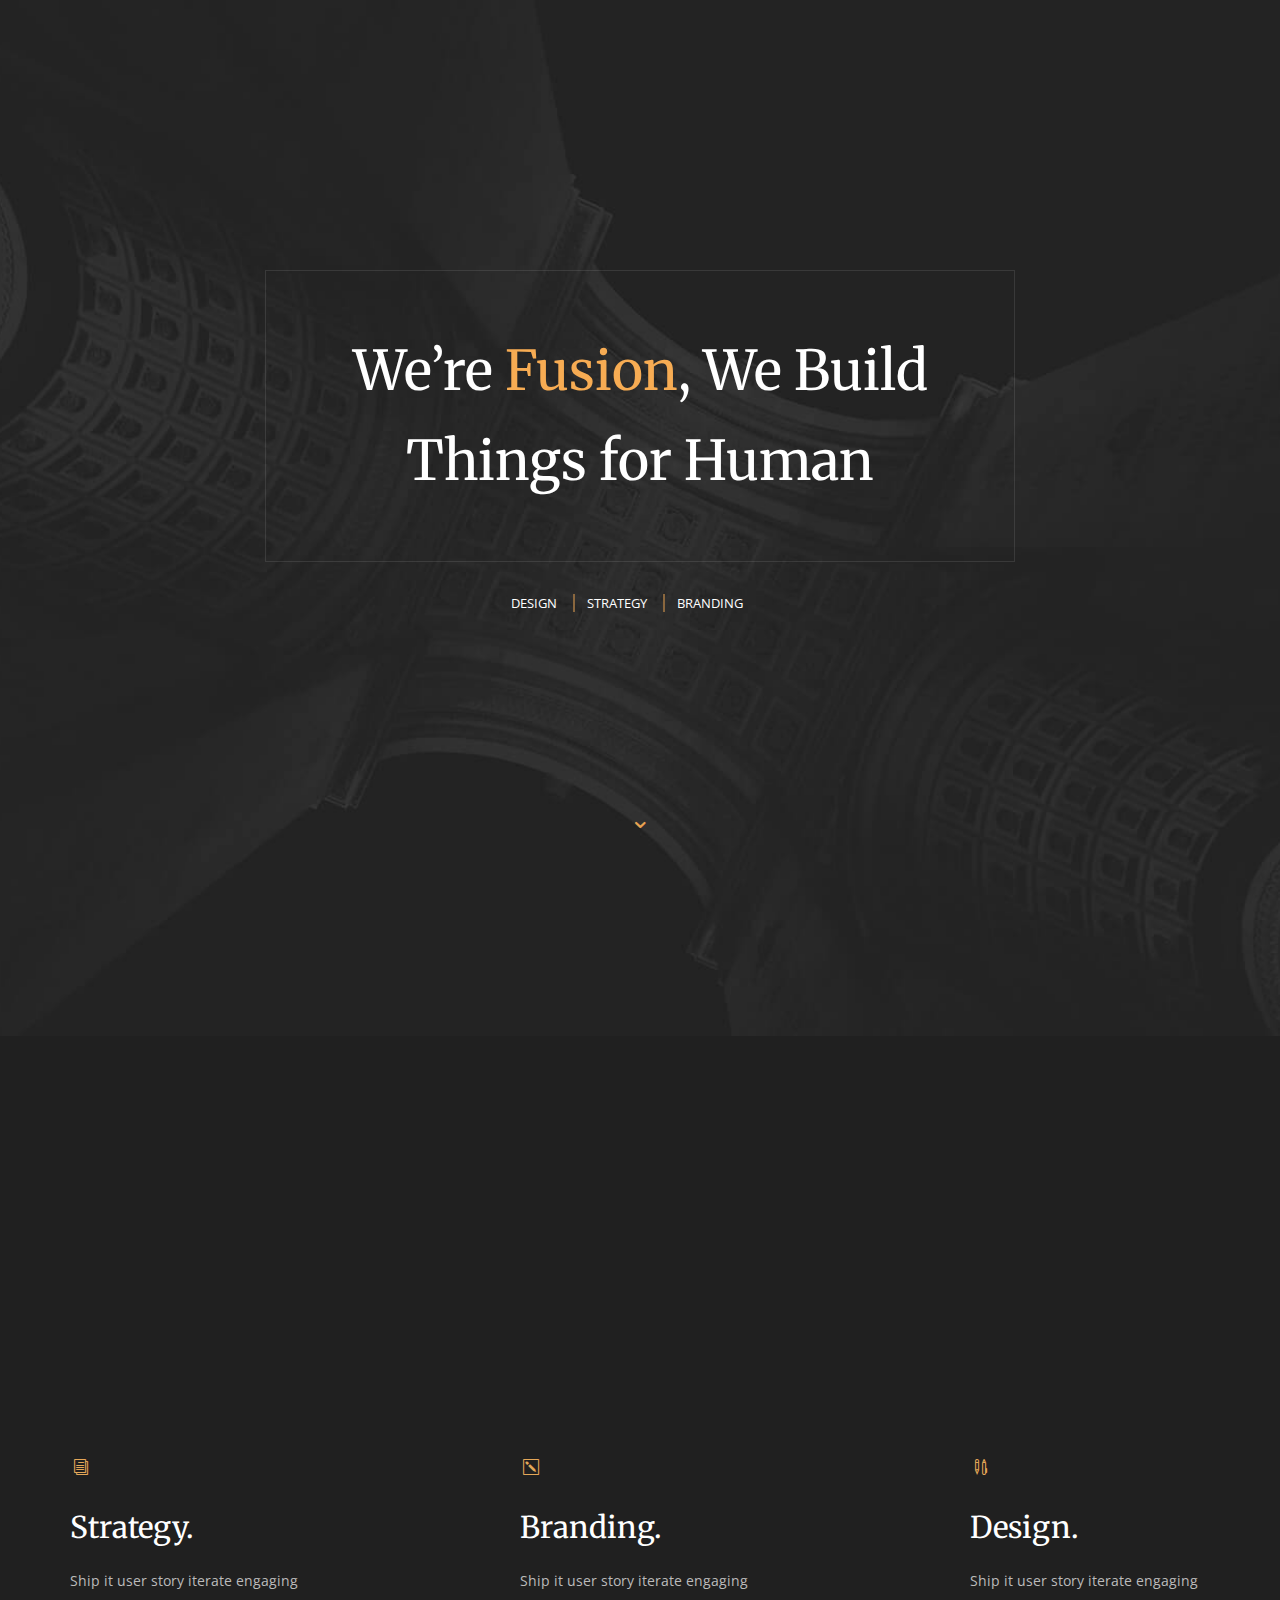
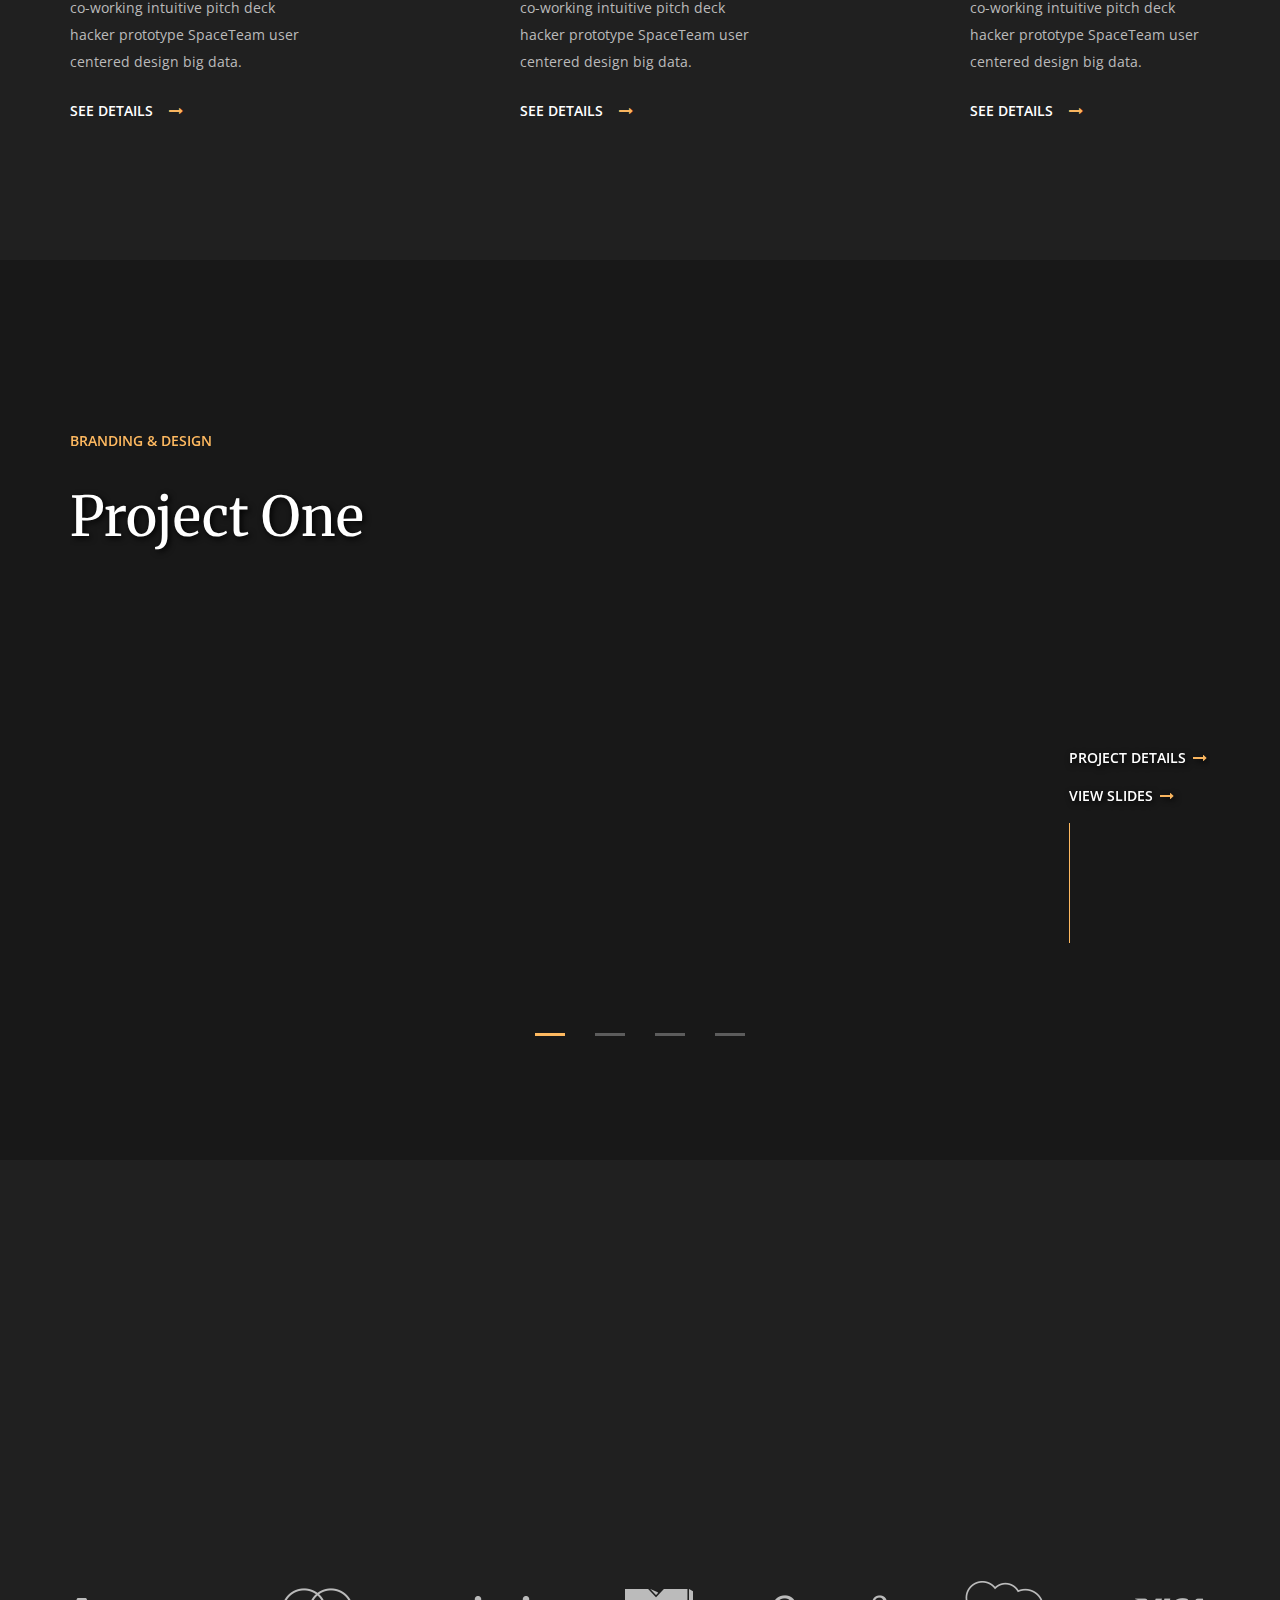
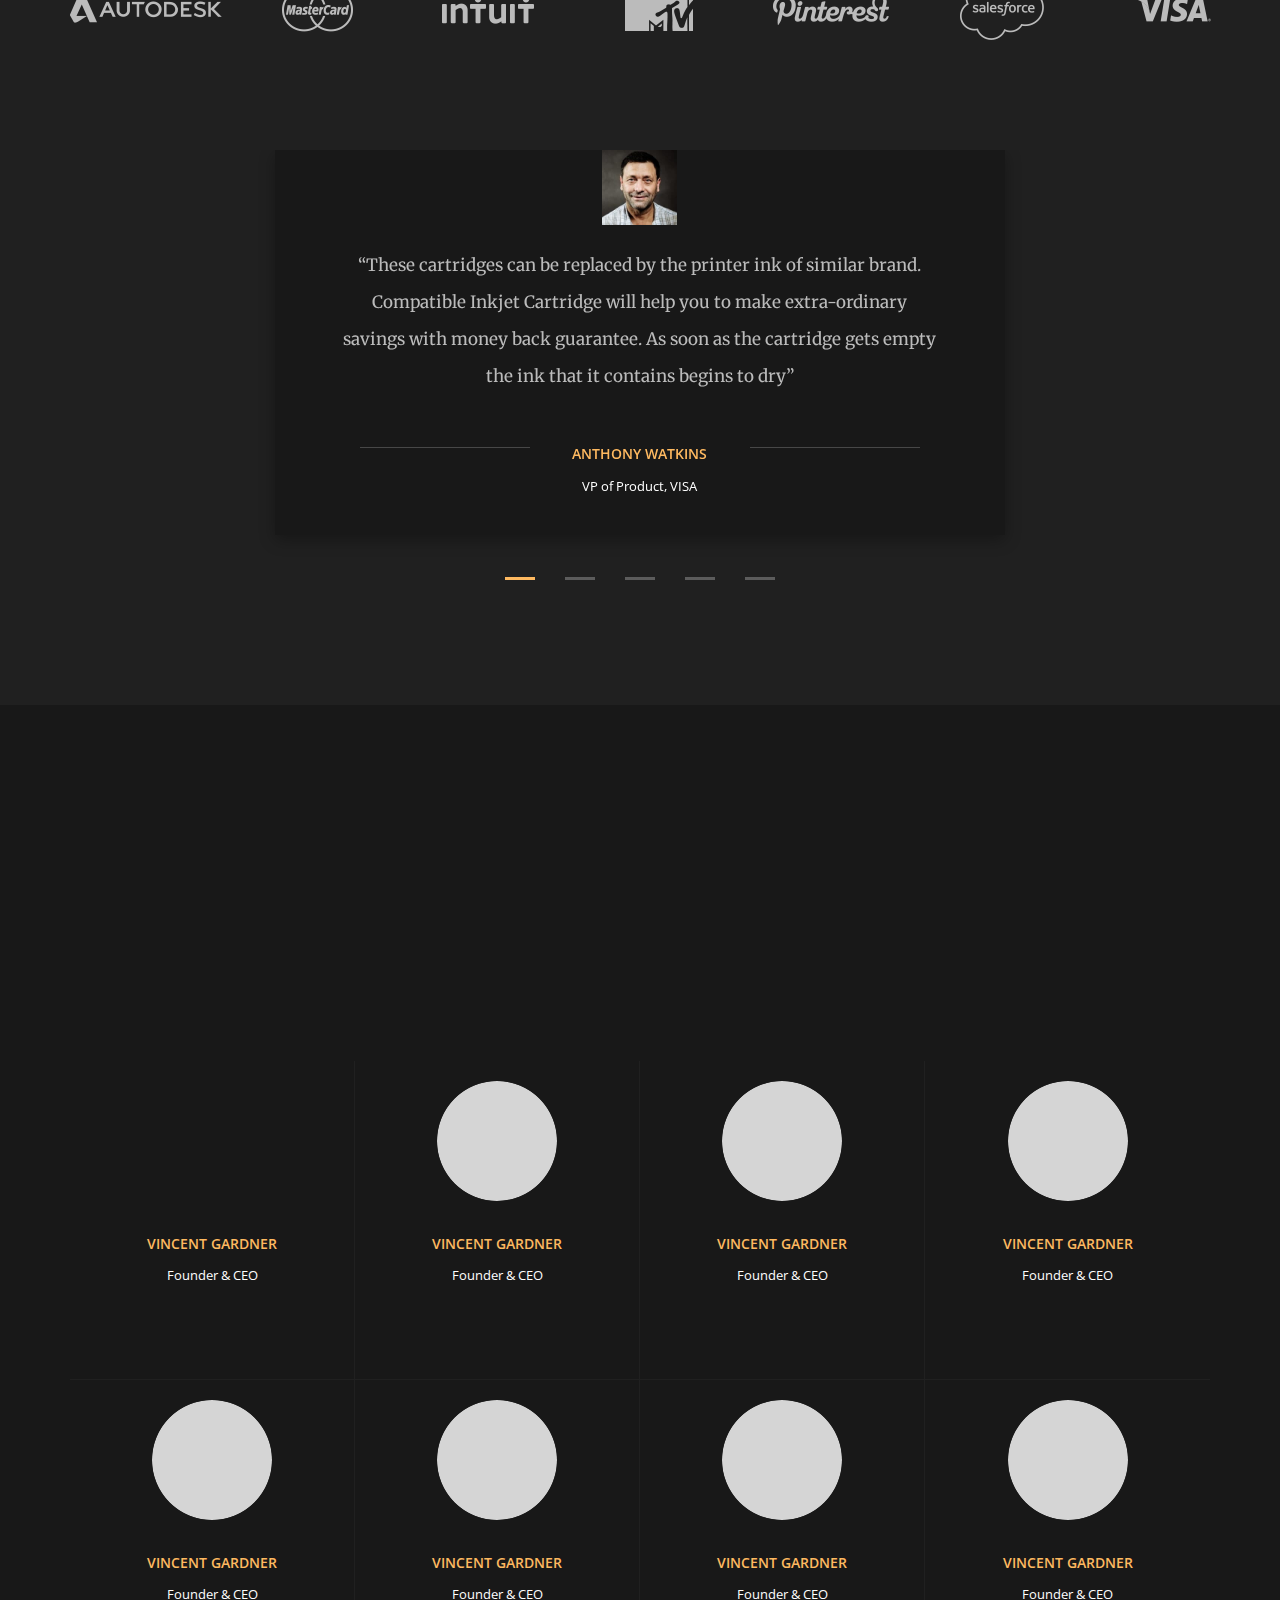
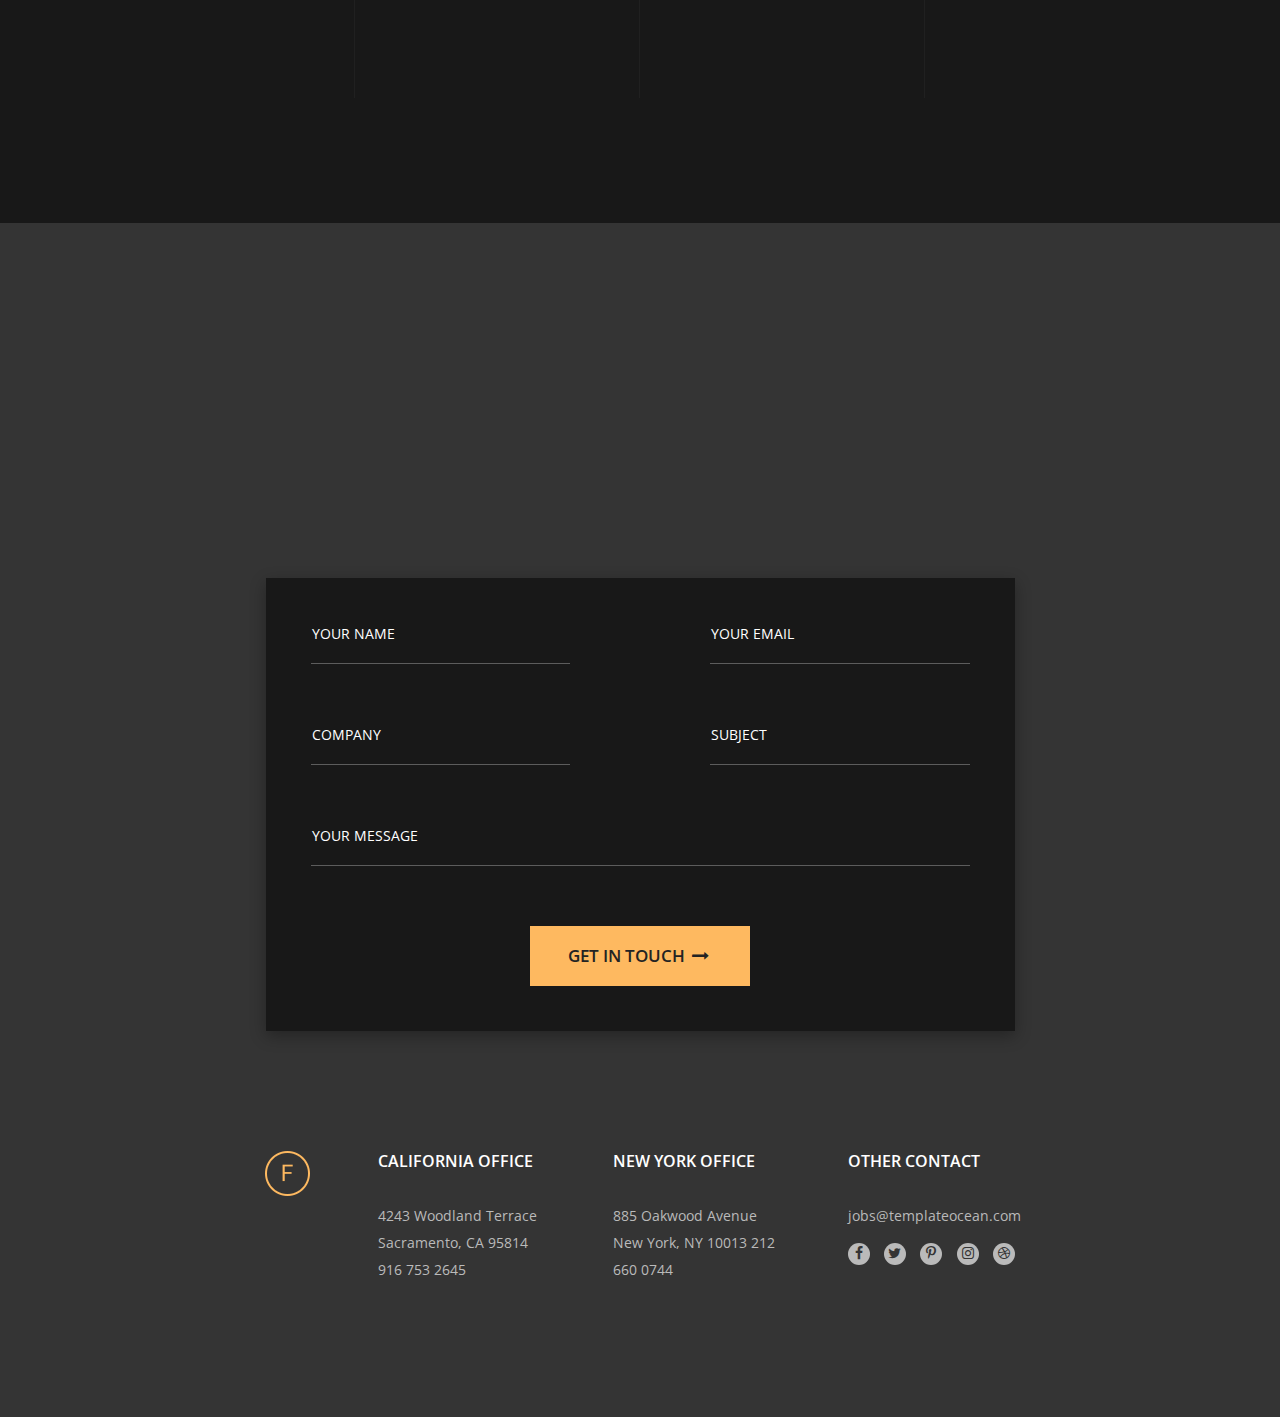
==== commit d5564bfb: "Add files via upload" ====
--- a/index.html
+++ b/index.html
@@ -10,7 +10,7 @@
 
 	<meta name="viewport" content="width=device-width">
 
-	<link rel="icon" href="img/_src/logo.png">
+	<link rel="icon" href="img/src/logo.png">
 	<meta property="og:image" content="img/@1x/preview.jpg">
 	
 	<!-- Fonts -->
@@ -26,7 +26,7 @@
 
 <body>
 
-	<header class="header lazy-background" data-bg="img/_src/header-bg.jpg">
+	<header class="header lazy-background" data-bg="img/src/header-bg.jpg">
 		<div class="container">
 			<div class="header__inner">
 				<h1 class="header__title">
@@ -106,7 +106,7 @@
 								Project One
 							</h3>
 						</div>
-						<img class="lazy" src="img/src/dummy-image-80x53.gif" data-src="img/src/project.jpg" data-srcset="img/_src/project.jpg" alt="project">
+						<img class="lazy" src="img/src/dummy-image-80x53.gif" data-src="img/src/project.jpg" data-srcset="img/src/project.jpg" alt="project">
 						<div class="portfolio-item__right">
 							<a href="#" class="btn_link btn_about">Project Details <i class="icon-right"></i></a>
 							<a href="#" class="btn_link btn-link__portfolio">View Slides <i class="icon-right"></i></a>
@@ -132,7 +132,7 @@
 								plug it back into the base unit to be recharged.</p>
 							<a href="#" class="btn_link">See the project <i class="icon-right"></i></a>
 						</div>
-						<div class="portfolio-about__img" style="background-image: url('img/_src/project.jpg');"></div>
+						<div class="portfolio-about__img" style="background-image: url('img/src/project.jpg');"></div>
 						<a href="#" class="about-back"><i class="icon-left"></i>Back to portfolio</a>
 					</div>
 				</div>
@@ -144,7 +144,7 @@
 								Project Two
 							</h3>
 						</div>
-						<img class="lazy" src="img/src/dummy-image-80x53.gif" data-src="img/src/img2.jpg" data-srcset="img/_src/img2.jpg" alt="project">
+						<img class="lazy" src="img/src/dummy-image-80x53.gif" data-src="img/src/img2.jpg" data-srcset="img/src/img2.jpg" alt="project">
 						<div class="portfolio-item__right">
 							<a href="#" class="btn_link btn_about">Project Details <i class="icon-right"></i></a>
 							<a href="#" class="btn_link btn-link__portfolio">View Slides <i class="icon-right"></i></a>
@@ -167,7 +167,7 @@
 								plug it back into the base unit to be recharged.</p>
 							<a href="#" class="btn_link">See the project <i class="icon-right"></i></a>
 						</div>
-						<div class="portfolio-about__img" style="background-image: url('img/_src/img2.jpg');"></div>
+						<div class="portfolio-about__img" style="background-image: url('img/src/img2.jpg');"></div>
 						<a href="#" class="about-back"><i class="icon-left"></i>Back to portfolio</a>
 					</div>
 				</div>
@@ -179,7 +179,7 @@
 								Project Three
 							</h3>
 						</div>
-						<img class="lazy" src="img/src/dummy-image-80x53.gif" data-src="img/src/project.jpg" data-srcset="img/_src/project.jpg" alt="project">
+						<img class="lazy" src="img/src/dummy-image-80x53.gif" data-src="img/src/project.jpg" data-srcset="img/src/project.jpg" alt="project">
 						<div class="portfolio-item__right">
 							<a href="#" class="btn_link btn_about">Project Details <i class="icon-right"></i></a>
 							<a href="#" class="btn_link btn-link__portfolio">View Slides <i class="icon-right"></i></a>
@@ -202,7 +202,7 @@
 								.</p>
 							<a href="#" class="btn_link">See the project <i class="icon-right"></i></a>
 						</div>
-						<div class="portfolio-about__img" style="background-image: url('img/_src/project.jpg');"></div>
+						<div class="portfolio-about__img" style="background-image: url('img/src/project.jpg');"></div>
 						<a href="#" class="about-back">Back to portfolio</a>
 					</div>
 				</div>
@@ -214,7 +214,7 @@
 								Project Four
 							</h3>
 						</div>
-						<img class="lazy" src="img/src/dummy-image-80x53.gif" data-src="img/src/img2.jpg" data-srcset="img/_src/img2.jpg" alt="project">
+						<img class="lazy" src="img/src/dummy-image-80x53.gif" data-src="img/src/img2.jpg" data-srcset="img/src/img2.jpg" alt="project">
 						<div class="portfolio-item__right">
 							<a href="#" class="btn_link btn_about">Project Details <i class="icon-right"></i></a>
 							<a href="#" class="btn_link btn-link__portfolio">View Slides <i class="icon-right"></i></a>
@@ -235,7 +235,7 @@
 								plug it back into the base unit to be recharged.</p>
 							<a href="#" class="btn_link">See the project <i class="icon-right"></i></a>
 						</div>
-						<div class="portfolio-about__img" style="background-image: url('img/_src/project.jpg');"></div>
+						<div class="portfolio-about__img" style="background-image: url('img/src/project.jpg');"></div>
 						<a href="#" class="about-back"><i class="icon-left"></i>Back to portfolio</a>
 					</div>
 				</div>
@@ -332,7 +332,7 @@
 						</p>
 					</div>
 					<div class="single__wrap">
-						<img class="lazy" src="img/src/dummy-image-1x1.gif" data-srcset="img/_src/single_team/image.png" data-src="img/src/single_team/image.png" alt="">
+						<img  src="img/src/dummy-image-1x1.gif" data-srcset="img/src/single_team/image.png" data-src="img/src/single_team/image.png" alt="">
 						<div class="single__rotate">
 							<h3 class="single__name">
 								Vincent Gardner
--- a/css/styles.min.css
+++ b/css/styles.min.css
@@ -1 +1 @@
-@font-face{font-family:fontello;src:url(../fonts/_src/Icons/font/fontello.eot?80319819);src:url(../fonts/_src/Icons/font/fontello.eot?80319819#iefix) format('embedded-opentype'),url(../fonts/_src/Icons/font/fontello.woff2?80319819) format('woff2'),url(../fonts/_src/Icons/font/fontello.woff?80319819) format('woff'),url(../fonts/_src/Icons/font/fontello.ttf?80319819) format('truetype'),url(../fonts/_src/Icons/font/fontello.svg?80319819#fontello) format('svg');font-weight:400;font-style:normal}[class*=" icon-"]:before,[class^=icon-]:before{font-family:fontello;font-style:normal;font-weight:400;speak:none;display:inline-block;text-decoration:inherit;width:1em;margin-right:.2em;text-align:center;font-variant:normal;text-transform:none;line-height:1em;margin-left:.2em;-webkit-font-smoothing:antialiased;-moz-osx-font-smoothing:grayscale}.icon-down-open:before{content:'\e800'}.icon-right-small:before{content:'\e801'}.icon-3:before{content:'\e803'}.icon-1:before{content:'\e804'}.icon-2:before{content:'\e805'}.icon-twitter:before{content:'\f099'}.icon-facebook:before{content:'\f09a'}.icon-instagram:before{content:'\f16d'}.icon-left:before{content:'\f177'}.icon-right:before{content:'\f178'}.icon-dribbble:before{content:'\f17d'}.icon-pinterest:before{content:'\f231'}.slick-slider{position:relative;display:block;box-sizing:border-box;-webkit-user-select:none;-moz-user-select:none;-ms-user-select:none;user-select:none;-webkit-touch-callout:none;-khtml-user-select:none;-ms-touch-action:pan-y;touch-action:pan-y;-webkit-tap-highlight-color:transparent}.slick-list{position:relative;display:block;overflow:hidden;margin:0;padding:0}.slick-list:focus{outline:0}.slick-list.dragging{cursor:pointer;cursor:hand}.slick-slider .slick-list,.slick-slider .slick-track{-webkit-transform:translate3d(0,0,0);-moz-transform:translate3d(0,0,0);-ms-transform:translate3d(0,0,0);-o-transform:translate3d(0,0,0);transform:translate3d(0,0,0)}.slick-track{position:relative;top:0;left:0;display:block;margin-left:auto;margin-right:auto}.slick-track:after,.slick-track:before{display:table;content:''}.slick-track:after{clear:both}.slick-loading .slick-track{visibility:hidden}.slick-slide{display:none;float:left;height:100%;min-height:1px}[dir=rtl] .slick-slide{float:right}.slick-slide img{display:block}.slick-slide.slick-loading img{display:none}.slick-slide.dragging img{pointer-events:none}.slick-initialized .slick-slide{display:block}.slick-loading .slick-slide{visibility:hidden}.slick-vertical .slick-slide{display:block;height:auto;border:1px solid transparent}.slick-arrow.slick-hidden{display:none}[data-aos][data-aos][data-aos-duration="50"],body[data-aos-duration="50"] [data-aos]{transition-duration:50ms}[data-aos][data-aos][data-aos-delay="50"],body[data-aos-delay="50"] [data-aos]{transition-delay:0}[data-aos][data-aos][data-aos-delay="50"].aos-animate,body[data-aos-delay="50"] [data-aos].aos-animate{transition-delay:50ms}[data-aos][data-aos][data-aos-duration="100"],body[data-aos-duration="100"] [data-aos]{transition-duration:.1s}[data-aos][data-aos][data-aos-delay="100"],body[data-aos-delay="100"] [data-aos]{transition-delay:0}[data-aos][data-aos][data-aos-delay="100"].aos-animate,body[data-aos-delay="100"] [data-aos].aos-animate{transition-delay:.1s}[data-aos][data-aos][data-aos-duration="150"],body[data-aos-duration="150"] [data-aos]{transition-duration:.15s}[data-aos][data-aos][data-aos-delay="150"],body[data-aos-delay="150"] [data-aos]{transition-delay:0}[data-aos][data-aos][data-aos-delay="150"].aos-animate,body[data-aos-delay="150"] [data-aos].aos-animate{transition-delay:.15s}[data-aos][data-aos][data-aos-duration="200"],body[data-aos-duration="200"] [data-aos]{transition-duration:.2s}[data-aos][data-aos][data-aos-delay="200"],body[data-aos-delay="200"] [data-aos]{transition-delay:0}[data-aos][data-aos][data-aos-delay="200"].aos-animate,body[data-aos-delay="200"] [data-aos].aos-animate{transition-delay:.2s}[data-aos][data-aos][data-aos-duration="250"],body[data-aos-duration="250"] [data-aos]{transition-duration:.25s}[data-aos][data-aos][data-aos-delay="250"],body[data-aos-delay="250"] [data-aos]{transition-delay:0}[data-aos][data-aos][data-aos-delay="250"].aos-animate,body[data-aos-delay="250"] [data-aos].aos-animate{transition-delay:.25s}[data-aos][data-aos][data-aos-duration="300"],body[data-aos-duration="300"] [data-aos]{transition-duration:.3s}[data-aos][data-aos][data-aos-delay="300"],body[data-aos-delay="300"] [data-aos]{transition-delay:0}[data-aos][data-aos][data-aos-delay="300"].aos-animate,body[data-aos-delay="300"] [data-aos].aos-animate{transition-delay:.3s}[data-aos][data-aos][data-aos-duration="350"],body[data-aos-duration="350"] [data-aos]{transition-duration:.35s}[data-aos][data-aos][data-aos-delay="350"],body[data-aos-delay="350"] [data-aos]{transition-delay:0}[data-aos][data-aos][data-aos-delay="350"].aos-animate,body[data-aos-delay="350"] [data-aos].aos-animate{transition-delay:.35s}[data-aos][data-aos][data-aos-duration="400"],body[data-aos-duration="400"] [data-aos]{transition-duration:.4s}[data-aos][data-aos][data-aos-delay="400"],body[data-aos-delay="400"] [data-aos]{transition-delay:0}[data-aos][data-aos][data-aos-delay="400"].aos-animate,body[data-aos-delay="400"] [data-aos].aos-animate{transition-delay:.4s}[data-aos][data-aos][data-aos-duration="450"],body[data-aos-duration="450"] [data-aos]{transition-duration:.45s}[data-aos][data-aos][data-aos-delay="450"],body[data-aos-delay="450"] [data-aos]{transition-delay:0}[data-aos][data-aos][data-aos-delay="450"].aos-animate,body[data-aos-delay="450"] [data-aos].aos-animate{transition-delay:.45s}[data-aos][data-aos][data-aos-duration="500"],body[data-aos-duration="500"] [data-aos]{transition-duration:.5s}[data-aos][data-aos][data-aos-delay="500"],body[data-aos-delay="500"] [data-aos]{transition-delay:0}[data-aos][data-aos][data-aos-delay="500"].aos-animate,body[data-aos-delay="500"] [data-aos].aos-animate{transition-delay:.5s}[data-aos][data-aos][data-aos-duration="550"],body[data-aos-duration="550"] [data-aos]{transition-duration:.55s}[data-aos][data-aos][data-aos-delay="550"],body[data-aos-delay="550"] [data-aos]{transition-delay:0}[data-aos][data-aos][data-aos-delay="550"].aos-animate,body[data-aos-delay="550"] [data-aos].aos-animate{transition-delay:.55s}[data-aos][data-aos][data-aos-duration="600"],body[data-aos-duration="600"] [data-aos]{transition-duration:.6s}[data-aos][data-aos][data-aos-delay="600"],body[data-aos-delay="600"] [data-aos]{transition-delay:0}[data-aos][data-aos][data-aos-delay="600"].aos-animate,body[data-aos-delay="600"] [data-aos].aos-animate{transition-delay:.6s}[data-aos][data-aos][data-aos-duration="650"],body[data-aos-duration="650"] [data-aos]{transition-duration:.65s}[data-aos][data-aos][data-aos-delay="650"],body[data-aos-delay="650"] [data-aos]{transition-delay:0}[data-aos][data-aos][data-aos-delay="650"].aos-animate,body[data-aos-delay="650"] [data-aos].aos-animate{transition-delay:.65s}[data-aos][data-aos][data-aos-duration="700"],body[data-aos-duration="700"] [data-aos]{transition-duration:.7s}[data-aos][data-aos][data-aos-delay="700"],body[data-aos-delay="700"] [data-aos]{transition-delay:0}[data-aos][data-aos][data-aos-delay="700"].aos-animate,body[data-aos-delay="700"] [data-aos].aos-animate{transition-delay:.7s}[data-aos][data-aos][data-aos-duration="750"],body[data-aos-duration="750"] [data-aos]{transition-duration:.75s}[data-aos][data-aos][data-aos-delay="750"],body[data-aos-delay="750"] [data-aos]{transition-delay:0}[data-aos][data-aos][data-aos-delay="750"].aos-animate,body[data-aos-delay="750"] [data-aos].aos-animate{transition-delay:.75s}[data-aos][data-aos][data-aos-duration="800"],body[data-aos-duration="800"] [data-aos]{transition-duration:.8s}[data-aos][data-aos][data-aos-delay="800"],body[data-aos-delay="800"] [data-aos]{transition-delay:0}[data-aos][data-aos][data-aos-delay="800"].aos-animate,body[data-aos-delay="800"] [data-aos].aos-animate{transition-delay:.8s}[data-aos][data-aos][data-aos-duration="850"],body[data-aos-duration="850"] [data-aos]{transition-duration:.85s}[data-aos][data-aos][data-aos-delay="850"],body[data-aos-delay="850"] [data-aos]{transition-delay:0}[data-aos][data-aos][data-aos-delay="850"].aos-animate,body[data-aos-delay="850"] [data-aos].aos-animate{transition-delay:.85s}[data-aos][data-aos][data-aos-duration="900"],body[data-aos-duration="900"] [data-aos]{transition-duration:.9s}[data-aos][data-aos][data-aos-delay="900"],body[data-aos-delay="900"] [data-aos]{transition-delay:0}[data-aos][data-aos][data-aos-delay="900"].aos-animate,body[data-aos-delay="900"] [data-aos].aos-animate{transition-delay:.9s}[data-aos][data-aos][data-aos-duration="950"],body[data-aos-duration="950"] [data-aos]{transition-duration:.95s}[data-aos][data-aos][data-aos-delay="950"],body[data-aos-delay="950"] [data-aos]{transition-delay:0}[data-aos][data-aos][data-aos-delay="950"].aos-animate,body[data-aos-delay="950"] [data-aos].aos-animate{transition-delay:.95s}[data-aos][data-aos][data-aos-duration="1000"],body[data-aos-duration="1000"] [data-aos]{transition-duration:1s}[data-aos][data-aos][data-aos-delay="1000"],body[data-aos-delay="1000"] [data-aos]{transition-delay:0}[data-aos][data-aos][data-aos-delay="1000"].aos-animate,body[data-aos-delay="1000"] [data-aos].aos-animate{transition-delay:1s}[data-aos][data-aos][data-aos-duration="1050"],body[data-aos-duration="1050"] [data-aos]{transition-duration:1.05s}[data-aos][data-aos][data-aos-delay="1050"],body[data-aos-delay="1050"] [data-aos]{transition-delay:0}[data-aos][data-aos][data-aos-delay="1050"].aos-animate,body[data-aos-delay="1050"] [data-aos].aos-animate{transition-delay:1.05s}[data-aos][data-aos][data-aos-duration="1100"],body[data-aos-duration="1100"] [data-aos]{transition-duration:1.1s}[data-aos][data-aos][data-aos-delay="1100"],body[data-aos-delay="1100"] [data-aos]{transition-delay:0}[data-aos][data-aos][data-aos-delay="1100"].aos-animate,body[data-aos-delay="1100"] [data-aos].aos-animate{transition-delay:1.1s}[data-aos][data-aos][data-aos-duration="1150"],body[data-aos-duration="1150"] [data-aos]{transition-duration:1.15s}[data-aos][data-aos][data-aos-delay="1150"],body[data-aos-delay="1150"] [data-aos]{transition-delay:0}[data-aos][data-aos][data-aos-delay="1150"].aos-animate,body[data-aos-delay="1150"] [data-aos].aos-animate{transition-delay:1.15s}[data-aos][data-aos][data-aos-duration="1200"],body[data-aos-duration="1200"] [data-aos]{transition-duration:1.2s}[data-aos][data-aos][data-aos-delay="1200"],body[data-aos-delay="1200"] [data-aos]{transition-delay:0}[data-aos][data-aos][data-aos-delay="1200"].aos-animate,body[data-aos-delay="1200"] [data-aos].aos-animate{transition-delay:1.2s}[data-aos][data-aos][data-aos-duration="1250"],body[data-aos-duration="1250"] [data-aos]{transition-duration:1.25s}[data-aos][data-aos][data-aos-delay="1250"],body[data-aos-delay="1250"] [data-aos]{transition-delay:0}[data-aos][data-aos][data-aos-delay="1250"].aos-animate,body[data-aos-delay="1250"] [data-aos].aos-animate{transition-delay:1.25s}[data-aos][data-aos][data-aos-duration="1300"],body[data-aos-duration="1300"] [data-aos]{transition-duration:1.3s}[data-aos][data-aos][data-aos-delay="1300"],body[data-aos-delay="1300"] [data-aos]{transition-delay:0}[data-aos][data-aos][data-aos-delay="1300"].aos-animate,body[data-aos-delay="1300"] [data-aos].aos-animate{transition-delay:1.3s}[data-aos][data-aos][data-aos-duration="1350"],body[data-aos-duration="1350"] [data-aos]{transition-duration:1.35s}[data-aos][data-aos][data-aos-delay="1350"],body[data-aos-delay="1350"] [data-aos]{transition-delay:0}[data-aos][data-aos][data-aos-delay="1350"].aos-animate,body[data-aos-delay="1350"] [data-aos].aos-animate{transition-delay:1.35s}[data-aos][data-aos][data-aos-duration="1400"],body[data-aos-duration="1400"] [data-aos]{transition-duration:1.4s}[data-aos][data-aos][data-aos-delay="1400"],body[data-aos-delay="1400"] [data-aos]{transition-delay:0}[data-aos][data-aos][data-aos-delay="1400"].aos-animate,body[data-aos-delay="1400"] [data-aos].aos-animate{transition-delay:1.4s}[data-aos][data-aos][data-aos-duration="1450"],body[data-aos-duration="1450"] [data-aos]{transition-duration:1.45s}[data-aos][data-aos][data-aos-delay="1450"],body[data-aos-delay="1450"] [data-aos]{transition-delay:0}[data-aos][data-aos][data-aos-delay="1450"].aos-animate,body[data-aos-delay="1450"] [data-aos].aos-animate{transition-delay:1.45s}[data-aos][data-aos][data-aos-duration="1500"],body[data-aos-duration="1500"] [data-aos]{transition-duration:1.5s}[data-aos][data-aos][data-aos-delay="1500"],body[data-aos-delay="1500"] [data-aos]{transition-delay:0}[data-aos][data-aos][data-aos-delay="1500"].aos-animate,body[data-aos-delay="1500"] [data-aos].aos-animate{transition-delay:1.5s}[data-aos][data-aos][data-aos-duration="1550"],body[data-aos-duration="1550"] [data-aos]{transition-duration:1.55s}[data-aos][data-aos][data-aos-delay="1550"],body[data-aos-delay="1550"] [data-aos]{transition-delay:0}[data-aos][data-aos][data-aos-delay="1550"].aos-animate,body[data-aos-delay="1550"] [data-aos].aos-animate{transition-delay:1.55s}[data-aos][data-aos][data-aos-duration="1600"],body[data-aos-duration="1600"] [data-aos]{transition-duration:1.6s}[data-aos][data-aos][data-aos-delay="1600"],body[data-aos-delay="1600"] [data-aos]{transition-delay:0}[data-aos][data-aos][data-aos-delay="1600"].aos-animate,body[data-aos-delay="1600"] [data-aos].aos-animate{transition-delay:1.6s}[data-aos][data-aos][data-aos-duration="1650"],body[data-aos-duration="1650"] [data-aos]{transition-duration:1.65s}[data-aos][data-aos][data-aos-delay="1650"],body[data-aos-delay="1650"] [data-aos]{transition-delay:0}[data-aos][data-aos][data-aos-delay="1650"].aos-animate,body[data-aos-delay="1650"] [data-aos].aos-animate{transition-delay:1.65s}[data-aos][data-aos][data-aos-duration="1700"],body[data-aos-duration="1700"] [data-aos]{transition-duration:1.7s}[data-aos][data-aos][data-aos-delay="1700"],body[data-aos-delay="1700"] [data-aos]{transition-delay:0}[data-aos][data-aos][data-aos-delay="1700"].aos-animate,body[data-aos-delay="1700"] [data-aos].aos-animate{transition-delay:1.7s}[data-aos][data-aos][data-aos-duration="1750"],body[data-aos-duration="1750"] [data-aos]{transition-duration:1.75s}[data-aos][data-aos][data-aos-delay="1750"],body[data-aos-delay="1750"] [data-aos]{transition-delay:0}[data-aos][data-aos][data-aos-delay="1750"].aos-animate,body[data-aos-delay="1750"] [data-aos].aos-animate{transition-delay:1.75s}[data-aos][data-aos][data-aos-duration="1800"],body[data-aos-duration="1800"] [data-aos]{transition-duration:1.8s}[data-aos][data-aos][data-aos-delay="1800"],body[data-aos-delay="1800"] [data-aos]{transition-delay:0}[data-aos][data-aos][data-aos-delay="1800"].aos-animate,body[data-aos-delay="1800"] [data-aos].aos-animate{transition-delay:1.8s}[data-aos][data-aos][data-aos-duration="1850"],body[data-aos-duration="1850"] [data-aos]{transition-duration:1.85s}[data-aos][data-aos][data-aos-delay="1850"],body[data-aos-delay="1850"] [data-aos]{transition-delay:0}[data-aos][data-aos][data-aos-delay="1850"].aos-animate,body[data-aos-delay="1850"] [data-aos].aos-animate{transition-delay:1.85s}[data-aos][data-aos][data-aos-duration="1900"],body[data-aos-duration="1900"] [data-aos]{transition-duration:1.9s}[data-aos][data-aos][data-aos-delay="1900"],body[data-aos-delay="1900"] [data-aos]{transition-delay:0}[data-aos][data-aos][data-aos-delay="1900"].aos-animate,body[data-aos-delay="1900"] [data-aos].aos-animate{transition-delay:1.9s}[data-aos][data-aos][data-aos-duration="1950"],body[data-aos-duration="1950"] [data-aos]{transition-duration:1.95s}[data-aos][data-aos][data-aos-delay="1950"],body[data-aos-delay="1950"] [data-aos]{transition-delay:0}[data-aos][data-aos][data-aos-delay="1950"].aos-animate,body[data-aos-delay="1950"] [data-aos].aos-animate{transition-delay:1.95s}[data-aos][data-aos][data-aos-duration="2000"],body[data-aos-duration="2000"] [data-aos]{transition-duration:2s}[data-aos][data-aos][data-aos-delay="2000"],body[data-aos-delay="2000"] [data-aos]{transition-delay:0}[data-aos][data-aos][data-aos-delay="2000"].aos-animate,body[data-aos-delay="2000"] [data-aos].aos-animate{transition-delay:2s}[data-aos][data-aos][data-aos-duration="2050"],body[data-aos-duration="2050"] [data-aos]{transition-duration:2.05s}[data-aos][data-aos][data-aos-delay="2050"],body[data-aos-delay="2050"] [data-aos]{transition-delay:0}[data-aos][data-aos][data-aos-delay="2050"].aos-animate,body[data-aos-delay="2050"] [data-aos].aos-animate{transition-delay:2.05s}[data-aos][data-aos][data-aos-duration="2100"],body[data-aos-duration="2100"] [data-aos]{transition-duration:2.1s}[data-aos][data-aos][data-aos-delay="2100"],body[data-aos-delay="2100"] [data-aos]{transition-delay:0}[data-aos][data-aos][data-aos-delay="2100"].aos-animate,body[data-aos-delay="2100"] [data-aos].aos-animate{transition-delay:2.1s}[data-aos][data-aos][data-aos-duration="2150"],body[data-aos-duration="2150"] [data-aos]{transition-duration:2.15s}[data-aos][data-aos][data-aos-delay="2150"],body[data-aos-delay="2150"] [data-aos]{transition-delay:0}[data-aos][data-aos][data-aos-delay="2150"].aos-animate,body[data-aos-delay="2150"] [data-aos].aos-animate{transition-delay:2.15s}[data-aos][data-aos][data-aos-duration="2200"],body[data-aos-duration="2200"] [data-aos]{transition-duration:2.2s}[data-aos][data-aos][data-aos-delay="2200"],body[data-aos-delay="2200"] [data-aos]{transition-delay:0}[data-aos][data-aos][data-aos-delay="2200"].aos-animate,body[data-aos-delay="2200"] [data-aos].aos-animate{transition-delay:2.2s}[data-aos][data-aos][data-aos-duration="2250"],body[data-aos-duration="2250"] [data-aos]{transition-duration:2.25s}[data-aos][data-aos][data-aos-delay="2250"],body[data-aos-delay="2250"] [data-aos]{transition-delay:0}[data-aos][data-aos][data-aos-delay="2250"].aos-animate,body[data-aos-delay="2250"] [data-aos].aos-animate{transition-delay:2.25s}[data-aos][data-aos][data-aos-duration="2300"],body[data-aos-duration="2300"] [data-aos]{transition-duration:2.3s}[data-aos][data-aos][data-aos-delay="2300"],body[data-aos-delay="2300"] [data-aos]{transition-delay:0}[data-aos][data-aos][data-aos-delay="2300"].aos-animate,body[data-aos-delay="2300"] [data-aos].aos-animate{transition-delay:2.3s}[data-aos][data-aos][data-aos-duration="2350"],body[data-aos-duration="2350"] [data-aos]{transition-duration:2.35s}[data-aos][data-aos][data-aos-delay="2350"],body[data-aos-delay="2350"] [data-aos]{transition-delay:0}[data-aos][data-aos][data-aos-delay="2350"].aos-animate,body[data-aos-delay="2350"] [data-aos].aos-animate{transition-delay:2.35s}[data-aos][data-aos][data-aos-duration="2400"],body[data-aos-duration="2400"] [data-aos]{transition-duration:2.4s}[data-aos][data-aos][data-aos-delay="2400"],body[data-aos-delay="2400"] [data-aos]{transition-delay:0}[data-aos][data-aos][data-aos-delay="2400"].aos-animate,body[data-aos-delay="2400"] [data-aos].aos-animate{transition-delay:2.4s}[data-aos][data-aos][data-aos-duration="2450"],body[data-aos-duration="2450"] [data-aos]{transition-duration:2.45s}[data-aos][data-aos][data-aos-delay="2450"],body[data-aos-delay="2450"] [data-aos]{transition-delay:0}[data-aos][data-aos][data-aos-delay="2450"].aos-animate,body[data-aos-delay="2450"] [data-aos].aos-animate{transition-delay:2.45s}[data-aos][data-aos][data-aos-duration="2500"],body[data-aos-duration="2500"] [data-aos]{transition-duration:2.5s}[data-aos][data-aos][data-aos-delay="2500"],body[data-aos-delay="2500"] [data-aos]{transition-delay:0}[data-aos][data-aos][data-aos-delay="2500"].aos-animate,body[data-aos-delay="2500"] [data-aos].aos-animate{transition-delay:2.5s}[data-aos][data-aos][data-aos-duration="2550"],body[data-aos-duration="2550"] [data-aos]{transition-duration:2.55s}[data-aos][data-aos][data-aos-delay="2550"],body[data-aos-delay="2550"] [data-aos]{transition-delay:0}[data-aos][data-aos][data-aos-delay="2550"].aos-animate,body[data-aos-delay="2550"] [data-aos].aos-animate{transition-delay:2.55s}[data-aos][data-aos][data-aos-duration="2600"],body[data-aos-duration="2600"] [data-aos]{transition-duration:2.6s}[data-aos][data-aos][data-aos-delay="2600"],body[data-aos-delay="2600"] [data-aos]{transition-delay:0}[data-aos][data-aos][data-aos-delay="2600"].aos-animate,body[data-aos-delay="2600"] [data-aos].aos-animate{transition-delay:2.6s}[data-aos][data-aos][data-aos-duration="2650"],body[data-aos-duration="2650"] [data-aos]{transition-duration:2.65s}[data-aos][data-aos][data-aos-delay="2650"],body[data-aos-delay="2650"] [data-aos]{transition-delay:0}[data-aos][data-aos][data-aos-delay="2650"].aos-animate,body[data-aos-delay="2650"] [data-aos].aos-animate{transition-delay:2.65s}[data-aos][data-aos][data-aos-duration="2700"],body[data-aos-duration="2700"] [data-aos]{transition-duration:2.7s}[data-aos][data-aos][data-aos-delay="2700"],body[data-aos-delay="2700"] [data-aos]{transition-delay:0}[data-aos][data-aos][data-aos-delay="2700"].aos-animate,body[data-aos-delay="2700"] [data-aos].aos-animate{transition-delay:2.7s}[data-aos][data-aos][data-aos-duration="2750"],body[data-aos-duration="2750"] [data-aos]{transition-duration:2.75s}[data-aos][data-aos][data-aos-delay="2750"],body[data-aos-delay="2750"] [data-aos]{transition-delay:0}[data-aos][data-aos][data-aos-delay="2750"].aos-animate,body[data-aos-delay="2750"] [data-aos].aos-animate{transition-delay:2.75s}[data-aos][data-aos][data-aos-duration="2800"],body[data-aos-duration="2800"] [data-aos]{transition-duration:2.8s}[data-aos][data-aos][data-aos-delay="2800"],body[data-aos-delay="2800"] [data-aos]{transition-delay:0}[data-aos][data-aos][data-aos-delay="2800"].aos-animate,body[data-aos-delay="2800"] [data-aos].aos-animate{transition-delay:2.8s}[data-aos][data-aos][data-aos-duration="2850"],body[data-aos-duration="2850"] [data-aos]{transition-duration:2.85s}[data-aos][data-aos][data-aos-delay="2850"],body[data-aos-delay="2850"] [data-aos]{transition-delay:0}[data-aos][data-aos][data-aos-delay="2850"].aos-animate,body[data-aos-delay="2850"] [data-aos].aos-animate{transition-delay:2.85s}[data-aos][data-aos][data-aos-duration="2900"],body[data-aos-duration="2900"] [data-aos]{transition-duration:2.9s}[data-aos][data-aos][data-aos-delay="2900"],body[data-aos-delay="2900"] [data-aos]{transition-delay:0}[data-aos][data-aos][data-aos-delay="2900"].aos-animate,body[data-aos-delay="2900"] [data-aos].aos-animate{transition-delay:2.9s}[data-aos][data-aos][data-aos-duration="2950"],body[data-aos-duration="2950"] [data-aos]{transition-duration:2.95s}[data-aos][data-aos][data-aos-delay="2950"],body[data-aos-delay="2950"] [data-aos]{transition-delay:0}[data-aos][data-aos][data-aos-delay="2950"].aos-animate,body[data-aos-delay="2950"] [data-aos].aos-animate{transition-delay:2.95s}[data-aos][data-aos][data-aos-duration="3000"],body[data-aos-duration="3000"] [data-aos]{transition-duration:3s}[data-aos][data-aos][data-aos-delay="3000"],body[data-aos-delay="3000"] [data-aos]{transition-delay:0}[data-aos][data-aos][data-aos-delay="3000"].aos-animate,body[data-aos-delay="3000"] [data-aos].aos-animate{transition-delay:3s}[data-aos][data-aos][data-aos-easing=linear],body[data-aos-easing=linear] [data-aos]{transition-timing-function:cubic-bezier(.25,.25,.75,.75)}[data-aos][data-aos][data-aos-easing=ease],body[data-aos-easing=ease] [data-aos]{transition-timing-function:ease}[data-aos][data-aos][data-aos-easing=ease-in],body[data-aos-easing=ease-in] [data-aos]{transition-timing-function:ease-in}[data-aos][data-aos][data-aos-easing=ease-out],body[data-aos-easing=ease-out] [data-aos]{transition-timing-function:ease-out}[data-aos][data-aos][data-aos-easing=ease-in-out],body[data-aos-easing=ease-in-out] [data-aos]{transition-timing-function:ease-in-out}[data-aos][data-aos][data-aos-easing=ease-in-back],body[data-aos-easing=ease-in-back] [data-aos]{transition-timing-function:cubic-bezier(.6,-.28,.735,.045)}[data-aos][data-aos][data-aos-easing=ease-out-back],body[data-aos-easing=ease-out-back] [data-aos]{transition-timing-function:cubic-bezier(.175,.885,.32,1.275)}[data-aos][data-aos][data-aos-easing=ease-in-out-back],body[data-aos-easing=ease-in-out-back] [data-aos]{transition-timing-function:cubic-bezier(.68,-.55,.265,1.55)}[data-aos][data-aos][data-aos-easing=ease-in-sine],body[data-aos-easing=ease-in-sine] [data-aos]{transition-timing-function:cubic-bezier(.47,0,.745,.715)}[data-aos][data-aos][data-aos-easing=ease-out-sine],body[data-aos-easing=ease-out-sine] [data-aos]{transition-timing-function:cubic-bezier(.39,.575,.565,1)}[data-aos][data-aos][data-aos-easing=ease-in-out-sine],body[data-aos-easing=ease-in-out-sine] [data-aos]{transition-timing-function:cubic-bezier(.445,.05,.55,.95)}[data-aos][data-aos][data-aos-easing=ease-in-quad],body[data-aos-easing=ease-in-quad] [data-aos]{transition-timing-function:cubic-bezier(.55,.085,.68,.53)}[data-aos][data-aos][data-aos-easing=ease-out-quad],body[data-aos-easing=ease-out-quad] [data-aos]{transition-timing-function:cubic-bezier(.25,.46,.45,.94)}[data-aos][data-aos][data-aos-easing=ease-in-out-quad],body[data-aos-easing=ease-in-out-quad] [data-aos]{transition-timing-function:cubic-bezier(.455,.03,.515,.955)}[data-aos][data-aos][data-aos-easing=ease-in-cubic],body[data-aos-easing=ease-in-cubic] [data-aos]{transition-timing-function:cubic-bezier(.55,.085,.68,.53)}[data-aos][data-aos][data-aos-easing=ease-out-cubic],body[data-aos-easing=ease-out-cubic] [data-aos]{transition-timing-function:cubic-bezier(.25,.46,.45,.94)}[data-aos][data-aos][data-aos-easing=ease-in-out-cubic],body[data-aos-easing=ease-in-out-cubic] [data-aos]{transition-timing-function:cubic-bezier(.455,.03,.515,.955)}[data-aos][data-aos][data-aos-easing=ease-in-quart],body[data-aos-easing=ease-in-quart] [data-aos]{transition-timing-function:cubic-bezier(.55,.085,.68,.53)}[data-aos][data-aos][data-aos-easing=ease-out-quart],body[data-aos-easing=ease-out-quart] [data-aos]{transition-timing-function:cubic-bezier(.25,.46,.45,.94)}[data-aos][data-aos][data-aos-easing=ease-in-out-quart],body[data-aos-easing=ease-in-out-quart] [data-aos]{transition-timing-function:cubic-bezier(.455,.03,.515,.955)}[data-aos^=fade][data-aos^=fade]{opacity:0;transition-property:opacity,transform}[data-aos^=fade][data-aos^=fade].aos-animate{opacity:1;transform:translateZ(0)}[data-aos=fade-up]{transform:translate3d(0,100px,0)}[data-aos=fade-down]{transform:translate3d(0,-100px,0)}[data-aos=fade-right]{transform:translate3d(-100px,0,0)}[data-aos=fade-left]{transform:translate3d(100px,0,0)}[data-aos=fade-up-right]{transform:translate3d(-100px,100px,0)}[data-aos=fade-up-left]{transform:translate3d(100px,100px,0)}[data-aos=fade-down-right]{transform:translate3d(-100px,-100px,0)}[data-aos=fade-down-left]{transform:translate3d(100px,-100px,0)}[data-aos^=zoom][data-aos^=zoom]{opacity:0;transition-property:opacity,transform}[data-aos^=zoom][data-aos^=zoom].aos-animate{opacity:1;transform:translateZ(0) scale(1)}[data-aos=zoom-in]{transform:scale(.6)}[data-aos=zoom-in-up]{transform:translate3d(0,100px,0) scale(.6)}[data-aos=zoom-in-down]{transform:translate3d(0,-100px,0) scale(.6)}[data-aos=zoom-in-right]{transform:translate3d(-100px,0,0) scale(.6)}[data-aos=zoom-in-left]{transform:translate3d(100px,0,0) scale(.6)}[data-aos=zoom-out]{transform:scale(1.2)}[data-aos=zoom-out-up]{transform:translate3d(0,100px,0) scale(1.2)}[data-aos=zoom-out-down]{transform:translate3d(0,-100px,0) scale(1.2)}[data-aos=zoom-out-right]{transform:translate3d(-100px,0,0) scale(1.2)}[data-aos=zoom-out-left]{transform:translate3d(100px,0,0) scale(1.2)}[data-aos^=slide][data-aos^=slide]{transition-property:transform}[data-aos^=slide][data-aos^=slide].aos-animate{transform:translateZ(0)}[data-aos=slide-up]{transform:translate3d(0,100%,0)}[data-aos=slide-down]{transform:translate3d(0,-100%,0)}[data-aos=slide-right]{transform:translate3d(-100%,0,0)}[data-aos=slide-left]{transform:translate3d(100%,0,0)}[data-aos^=flip][data-aos^=flip]{backface-visibility:hidden;transition-property:transform}[data-aos=flip-left]{transform:perspective(2500px) rotateY(-100deg)}[data-aos=flip-left].aos-animate{transform:perspective(2500px) rotateY(0)}[data-aos=flip-right]{transform:perspective(2500px) rotateY(100deg)}[data-aos=flip-right].aos-animate{transform:perspective(2500px) rotateY(0)}[data-aos=flip-up]{transform:perspective(2500px) rotateX(-100deg)}[data-aos=flip-up].aos-animate{transform:perspective(2500px) rotateX(0)}[data-aos=flip-down]{transform:perspective(2500px) rotateX(100deg)}[data-aos=flip-down].aos-animate{transform:perspective(2500px) rotateX(0)}@font-face{font-family:Icon;font-style:normal;font-weight:400;src:url(../fonts/_src/Icons/font/fontello.woff2) format("woff2")}*{-webkit-box-sizing:border-box;box-sizing:border-box}body{margin:0;padding:0;font-size:16px;color:#fff;font-family:Merriweather,sans-serif;line-height:1.3;-webkit-box-sizing:border-box;box-sizing:border-box}ul{padding:0;margin:0;list-style:none}a{color:#fff;text-decoration:none}h1,h2,h3,h4,h5,h6{margin:0;padding:0;line-height:1.3}footer,header,section{overflow:hidden}.container{max-width:1170px;padding-left:15px;padding-right:15px;margin-left:auto;margin-right:auto}.header{background-position:center;background-size:cover;background-repeat:no-repeat;background-color:#202020;overflow:hidden}.header__title{font-size:55px;font-weight:400;font-family:Merriweather,sans-serif;color:#fff;line-height:90px;padding:55px;border:1px solid rgba(255,255,255,.1);text-align:center;max-width:750px;margin:0 auto}.header__title span{color:#f7ac53}.header__inner{margin-top:270px}.nav{margin-top:30px;margin-bottom:200px}.nav-list{text-align:center}.nav-list li{display:inline-block;margin-right:26px}.nav-list li:nth-of-type(1) a:before{display:none}.nav__links{font-family:'Open Sans',sans-serif;font-size:13px;color:#fff;text-transform:uppercase;position:relative;text-decoration:none}.nav__links::before{content:"";display:block;width:2px;height:100%;background-color:#8a673e;position:absolute;left:-14px;top:50%;-webkit-transform:translateY(-50%);-ms-transform:translateY(-50%);transform:translateY(-50%)}.nav__links:hover{color:#a6a6a6;text-decoration:none}.icon_down{display:block;text-align:center;color:#e8a250;font-size:18px;margin-bottom:99px;-webkit-animation-name:fadeInDown;animation-name:fadeInDown;-webkit-animation-duration:2s;animation-duration:2s;-webkit-animation-iteration-count:infinite;animation-iteration-count:infinite}.header__footer{display:-webkit-box;display:-webkit-flex;display:-ms-flexbox;display:flex;-webkit-box-pack:justify;-webkit-justify-content:space-between;-ms-flex-pack:justify;justify-content:space-between;-webkit-box-align:center;-webkit-align-items:center;-ms-flex-align:center;align-items:center;margin-bottom:50px;font-family:Roboto,serif}.btn_link{text-transform:uppercase;font-weight:500;font-size:14px;-webkit-animation-name:fadeInLeft;animation-name:fadeInLeft;-webkit-animation-duration:1s;animation-duration:1s}.btn_link i{color:#f9b55f}.ourService{overflow:hidden;background-color:#202020}.section-wrap{text-align:center;margin-top:140px;margin-bottom:100px}.section__decoration{font-family:"Open Sans",sans-serif;font-weight:600;font-size:14px;text-transform:uppercase;color:#feb960;margin-bottom:30px;-webkit-transition:opacity .3s ease;-o-transition:opacity .3s ease;transition:opacity .3s ease;-webkit-transition-delay:.6s;-o-transition-delay:.6s;transition-delay:.6s}.section__title{font-family:Merriweather,sans-serif;font-size:40px;font-weight:400;color:inherit;line-height:65px;margin-top:30px;-webkit-transition:opacity .7s ease-in;-o-transition:opacity .7s ease-in;transition:opacity .7s ease-in;-webkit-transition-delay:1s;-o-transition-delay:1s;transition-delay:1s}.line::before{content:"";height:120px;width:1px;background-color:#feb960;position:absolute;left:50%;margin-right:-50%;-webkit-transform:translateX(-50%);-ms-transform:translateX(-50%);transform:translateX(-50%);-webkit-transition-property:height;-o-transition-property:height;transition-property:height;-webkit-transition-duration:.6s;-o-transition-duration:.6s;transition-duration:.6s}.about{display:-webkit-box;display:-webkit-flex;display:-ms-flexbox;display:flex;-webkit-box-pack:justify;-webkit-justify-content:space-between;-ms-flex-pack:justify;justify-content:space-between;-webkit-flex-wrap:wrap;-ms-flex-wrap:wrap;flex-wrap:wrap}.about__icon{color:#e4a758;margin-bottom:30px}.about-item{width:calc(33.3333333333% - 140px);margin-bottom:140px}.about__title{font-family:Merriweather,sans-serif;font-size:30px;font-weight:400;color:#fff;margin-bottom:20px}.about__description{font-family:"Open Sans",sans-serif;font-size:14px;font-weight:400;line-height:27px;color:#bbb;margin:0 0 25px 0}.about .btn_link{font-family:"Open Sans",sans-serif;font-weight:600}.about .btn_link i{margin-left:9px}.portfolio{background-color:#181818;overflow:hidden}.portfolio-item{margin:150px auto;text-align:center;max-height:600px;height:600px}.portfolio-item img{max-width:800px;height:100%;max-height:530px;width:100%;display:inline-block}.portfolio-item__left{position:absolute;left:0;text-align:left}.portfolio-item__left::before{content:"";display:block;width:1px;height:120px;left:0;top:0;background-color:#feb960;margin-bottom:20px;-webkit-transition:height .6s ease;-o-transition:height .6s ease;transition:height .6s ease}.portfolio-item__tag{font-family:"Open Sans",sans-serif;font-size:14px;font-weight:600;text-transform:uppercase;color:#feb960}.portfolio-item__title{font-family:Merriweather,sans-serif;font-size:55px;font-weight:400;text-shadow:2px 2px 6px #000;margin-top:30px}.portfolio-item__right{position:absolute;right:0;bottom:0;text-align:left}.portfolio-item__right .btn_link{display:block;font-family:"Open Sans",sans-serif;text-shadow:2px 2px 6px #000;font-weight:600;text-transform:uppercase}.portfolio-item__right::before{content:"";left:0;bottom:2px;position:absolute;display:block;width:1px;height:120px;background-color:#feb960}.portfolio-about{display:-webkit-box;display:-webkit-flex;display:-ms-flexbox;display:flex;position:absolute;top:0;left:0;right:0;bottom:0;-webkit-transform:translateX(-100%);-ms-transform:translateX(-100%);transform:translateX(-100%);opacity:0;-webkit-transition:all 1s ease-out;-o-transition:all 1s ease-out;transition:all 1s ease-out}.portfolio-about-open{-webkit-transform:translateX(0);-ms-transform:translateX(0);transform:translateX(0);opacity:1}.portfolio-about div{width:50%}.portfolio-about__text{padding:35px 35px 50px 35px;text-align:left;background-color:#202020}.portfolio-about__text::after,.portfolio-about__text::before{content:"";height:100px;width:1px;position:absolute;left:0;top:0;background-color:#feb960;display:block}.portfolio-about__text::after{height:1px;width:100px;top:0}.portfolio-about__title{font-family:Merriweather,sans-serif;font-size:40px;font-weight:400;color:#fff;line-height:65px;margin-bottom:10px}.portfolio-about__tag{font-family:"Open Sans",sans-serif;font-size:14px;font-weight:600;color:#feb960;text-transform:uppercase;display:block;margin-bottom:40px}.portfolio-about__description{margin:0;font-family:"Open Sans",sans-serif;font-size:14px;font-weight:400;line-height:27px;color:#bbb;margin-bottom:50px}.portfolio-about a{font-family:"Open Sans",sans-serif;font-weight:600}.portfolio-about__img{background-color:#919191;background-size:cover;background-repeat:no-repeat;background-position:center}.about-back{position:absolute;bottom:-40px;left:50%;margin-right:-50%;-webkit-transform:translateX(-50%);-ms-transform:translateX(-50%);transform:translateX(-50%);text-transform:uppercase;font-family:"Open Sans",sans-serif;font-weight:600;font-size:14px;color:#fff}.about-back i{margin-right:5px;color:#feb960}.btn-link__portfolio{margin-bottom:140px;margin-top:20px}.slick-dots{position:absolute;bottom:120px;text-align:center;left:50%;margin-right:-50%;-webkit-transform:translateX(-50%);-ms-transform:translateX(-50%);transform:translateX(-50%);z-index:10}.slick-dots li{display:inline;margin-right:30px;cursor:pointer}.slick-dots li:last-child{margin-right:0}.slick-dots li button{border:none;height:3px;width:30px;overflow:hidden;background-color:#5c5c5c}.slick-dots .slick-active button{background-color:#feb960}.portfolio-item__inner{position:relative;opacity:1;-webkit-transition:opacity .3s ease;-o-transition:opacity .3s ease;transition:opacity .3s ease}.portfolio-item__inner-close{opacity:0;overflow:hidden}.partner{background-color:#202020}.partner-wrap{margin-bottom:105px}.partner-item{text-align:center;max-width:750px;margin:0 3.6%;background-color:#181818;padding:0 25px;overflow:hidden;-webkit-box-shadow:0 5px 15px 0 rgba(0,0,0,.3);box-shadow:0 5px 15px 0 rgba(0,0,0,.3);margin-bottom:170px}.partner-item img{max-width:75px;max-height:75px;width:100%;display:inline-block}.partner__review{font-family:Merriweather,sans-serif;font-size:17px;font-weight:400;line-height:37px;color:#bbb}.partner__inner{margin-top:50px;position:relative}.partner__inner span{display:block;font-family:"Open Sans",sans-serif}.partner__author{font-size:14px;font-weight:600;text-transform:uppercase;color:#feb960;margin-bottom:15px}.partner__author::after,.partner__author::before{content:"";width:25%;height:1px;background-color:#474747;position:absolute;left:60px;top:2px}.partner__author::after{left:auto;right:60px}.partner__work{font-weight:400;font-size:13px;color:#fff;margin-bottom:40px}.team{background-color:#181818}.team__inner{display:-webkit-box;display:-webkit-flex;display:-ms-flexbox;display:flex;-webkit-flex-wrap:wrap;-ms-flex-wrap:wrap;flex-wrap:wrap;margin-bottom:125px}.single__item{border:1px solid #202020;border-left:none;border-top:none;text-align:center;font-family:"Open Sans",sans-serif;max-width:290px;position:relative;width:25%}.single__item img{width:100%;height:auto;border-radius:50%;max-width:120px;margin-bottom:30px;margin-top:20px;-webkit-transition:width .7s ease;-o-transition:width .7s ease;transition:width .7s ease}.single__item:nth-child(4n+4){border-right:none}.single__item:nth-child(5),.single__item:nth-child(6),.single__item:nth-child(7),.single__item:nth-child(8),.single__item:nth-child(9){border-bottom:none}.single__item .transform{width:80px;padding:0;border-top:1px solid #feb960;-webkit-transition:width .3s linear;-o-transition:width .3s linear;transition:width .3s linear}.single__item .transform img{width:47px}.single__item .transform .single__rotate{-webkit-transform:rotate(90deg);-ms-transform:rotate(90deg);transform:rotate(90deg);-webkit-transition:-webkit-transform .2s linear;transition:-webkit-transform .2s linear;-o-transition:transform .2s linear;transition:transform .2s linear;transition:transform .2s linear,-webkit-transform .2s linear;-webkit-transition-delay:0s;-o-transition-delay:0s;transition-delay:0s}.single__item .transform .single__name,.single__item .transform .single__work{white-space:nowrap}.single__item .transform::before{content:"";position:absolute;display:block;height:67px;width:1px;left:0;top:0;background-color:#feb960}.single__wrap{padding:0 75px;position:absolute;left:0;right:0;top:0;bottom:0;width:100%;height:100%;background-color:#181818;-webkit-transition:width 1s ease;-o-transition:width 1s ease;transition:width 1s ease}.single__rotate{-webkit-transition:-webkit-transform .5s linear;transition:-webkit-transform .5s linear;-o-transition:transform .5s linear;transition:transform .5s linear;transition:transform .5s linear,-webkit-transform .5s linear;-webkit-transition-delay:.1s;-o-transition-delay:.1s;transition-delay:.1s}.single__name{font-size:14px;font-weight:600;color:#feb960;text-transform:uppercase;margin-bottom:13px;white-space:nowrap}.single__work{font-size:13px;font-weight:400;color:#fff;margin:0 0 89px 0;white-space:nowrap}.single-description{font-weight:400;font-size:13px;color:#bababa;line-height:25px;padding-left:80px;padding-right:15px;padding-top:10px;text-align:left;margin-bottom:45px}.footer{background-color:#343434}.footer-inner{max-width:750px;margin:0 auto;display:-webkit-box;display:-webkit-flex;display:-ms-flexbox;display:flex;-webkit-box-pack:justify;-webkit-justify-content:space-between;-ms-flex-pack:justify;justify-content:space-between;margin-bottom:120px}.footer__col{width:calc(25% - 20px);font-family:"Open Sans",sans-serif;font-size:14px}.footer__col:first-of-type{width:6%}.footer__title{font-weight:600;text-transform:uppercase;margin-bottom:30px}.footer__description{color:#bababa;line-height:27px}.form-wrap{background-color:#181818;max-width:749px;width:100%;margin:0 auto;padding:45px;-webkit-box-shadow:0 5px 15px 0 rgba(0,0,0,.3);box-shadow:0 5px 15px 0 rgba(0,0,0,.3);margin-bottom:120px}.form{display:-webkit-box;display:-webkit-flex;display:-ms-flexbox;display:flex;-webkit-box-pack:justify;-webkit-justify-content:space-between;-ms-flex-pack:justify;justify-content:space-between;-webkit-flex-wrap:wrap;-ms-flex-wrap:wrap;flex-wrap:wrap}.inp-wrap{width:calc(50% - 70px);position:relative;margin-bottom:60px}.inp-wrap label{position:absolute;left:1px;top:2px;font-family:"Open Sans",sans-serif;font-weight:400;font-size:14px;color:#fff;text-transform:uppercase;-webkit-transition:all .3s ease;-o-transition:all .3s ease;transition:all .3s ease}.inp-wrap:last-of-type{width:100%}.inp-wrap .label-focus{color:#feb960;-webkit-transform:translateY(-1rem);-ms-transform:translateY(-1rem);transform:translateY(-1rem);font-size:13px}#message,.inp-item{width:100%;background-color:#181818;border:none;border-bottom:1px solid #5c5c5c;padding-bottom:20px;font-family:"Open Sans",sans-serif;font-weight:400;font-size:14px;color:#fff;-webkit-transition:border .3s ease;-o-transition:border .3s ease;transition:border .3s ease;position:relative;outline:0;-webkit-box-shadow:none;box-shadow:none}#message::-webkit-input-placeholder,.inp-item::-webkit-input-placeholder{text-transform:uppercase;color:#fff;font-family:"Open Sans",sans-serif;font-weight:400;font-size:14px}#message::-moz-placeholder,.inp-item::-moz-placeholder{text-transform:uppercase;color:#fff;font-family:"Open Sans",sans-serif;font-weight:400;font-size:14px}#message:-ms-input-placeholder,.inp-item:-ms-input-placeholder{text-transform:uppercase;color:#fff;font-family:"Open Sans",sans-serif;font-weight:400;font-size:14px}#message::-ms-input-placeholder,.inp-item::-ms-input-placeholder{text-transform:uppercase;color:#fff;font-family:"Open Sans",sans-serif;font-weight:400;font-size:14px}#message::placeholder,.inp-item::placeholder{text-transform:uppercase;color:#fff;font-family:"Open Sans",sans-serif;font-weight:400;font-size:14px}#message:active,#message:focus,.inp-item:active,.inp-item:focus{border-color:#feb960;-webkit-box-shadow:none;box-shadow:none}#message{resize:none;height:40px}.btn-form{display:block;margin:0 auto;width:220px;height:60px;background-color:#feb960;text-align:center;text-transform:uppercase;color:#232323;font-family:"Open Sans",sans-serif;font-weight:600;font-size:17px;border:none;outline:0}.btn-form:hover{background-color:#feae47;cursor:pointer}.social-list{display:-webkit-box;display:-webkit-flex;display:-ms-flexbox;display:flex;-webkit-box-pack:justify;-webkit-justify-content:space-between;-ms-flex-pack:justify;justify-content:space-between;-webkit-box-align:center;-webkit-align-items:center;-ms-flex-align:center;align-items:center;text-align:center}.social-list a{width:22px;height:22px;border-radius:50%;background-color:#bababa;color:#343434;-webkit-transition:background-color .3s linear;-o-transition:background-color .3s linear;transition:background-color .3s linear}.social-list a i{vertical-align:middle}.social-list a:hover{background-color:#feb960}[data-aos=line]::before{height:0}[data-aos=line] .section__decoration,[data-aos=line] .section__title{opacity:0}[data-aos=line].aos-animate::before{height:120px}[data-aos=line].aos-animate .section__decoration,[data-aos=line].aos-animate .section__title{opacity:1}@media screen and (max-width:1200px){.container{max-width:1140px}.single__item:nth-child(1),.single__item:nth-child(2),.single__item:nth-child(3),.single__item:nth-child(4),.single__item:nth-child(5),.single__item:nth-child(6),.single__item:nth-child(7),.single__item:nth-child(8),.single__item:nth-child(9){border-bottom:1px solid #202020;border-right:1px solid #202020;border-left:1px solid #202020;border-top:1px solid #202020}.single__item:nth-child(4n+4){border-right:1px solid #202020}}@media screen and (max-width:992px){.container{max-width:960px}.header__inner{margin-top:200px}.header__title{font-size:50px}.nav{margin-bottom:150px}.about-item{width:calc(33.3333333333% - 40px)}.portfolio-item{margin:100px 0;max-height:unset;height:auto}.portfolio-about__text{overflow-y:scroll}.portfolio-about__text a{display:block;margin-bottom:50px}.portfolio-about__tag{width:100%;margin-bottom:20px}.portfolio .slick-dots{bottom:60px}.partner-wrap img{width:100%}.partner-item{margin:0 1% 150px 1%;max-width:unset}.partner .slick-dots{bottom:60px}.partner .section__title{font-size:38px}.single__item{text-align:center;width:33.3333333333%}.single__wrap{padding:0}}@media screen and (max-width:768px){.container{max-width:720px}.header__inner{margin-top:200px}.header__title{font-size:32px;padding:30px}.nav{margin-bottom:100px}.ourService .section__title{font-size:26px}.about-item{width:60%;text-align:center;margin:0 auto 70px auto}.portfolio-item__left{left:50%;margin-right:-50%;-webkit-transform:translateX(-50%);-ms-transform:translateX(-50%);transform:translateX(-50%);text-align:center;margin-top:10px}.portfolio-item__left::before{display:none}.portfolio-item__right{display:-webkit-box;display:-webkit-flex;display:-ms-flexbox;display:flex;-webkit-box-pack:justify;-webkit-justify-content:space-between;-ms-flex-pack:justify;justify-content:space-between;width:100%}.portfolio-item__right::before{display:none}.portfolio-item__title{font-size:38px;margin-top:10px}.portfolio-about__text{padding:5px 10px}.portfolio-about__title{font-size:30px}.portfolio .btn-link__portfolio{margin-bottom:20px;margin-top:0}.partner-item{margin:0 20px 150px 20px;max-width:unset}.partner .section__title{font-size:24px}.partner__review{font-size:15px;margin:5px}.partner__author::after,.partner__author::before{display:none}.single__item{width:100%;margin:0 auto}.inp-wrap{width:100%}.footer-inner{-webkit-flex-wrap:wrap;-ms-flex-wrap:wrap;flex-wrap:wrap}.footer__col{width:80%;padding:0 50px;margin:0 auto 20px auto;text-align:center}.footer__col:first-of-type{width:100%;text-align:center;margin-bottom:20px}}@media screen and (max-width:576px){.container{max-width:540px}.header__inner{margin-top:100px}.header__title{padding:0;font-size:25px;line-height:50px;border:none}.line::before{display:none}.section-wrap{margin-top:60px;margin-bottom:50px}.portfolio-item__right{display:none}.portfolio-item__tag{font-size:12px}.portfolio-item__title{font-size:30px}.partner .section__title{font-size:18px;line-height:40px}.partner-item{padding:0}.section__title{font-size:25px}}+@font-face{font-family:fontello;src:url(../fonts/src/Icons/font/fontello.eot?80319819);src:url(../fonts/src/Icons/font/fontello.eot?80319819#iefix) format('embedded-opentype'),url(../fonts/src/Icons/font/fontello.woff2?80319819) format('woff2'),url(../fonts/src/Icons/font/fontello.woff?80319819) format('woff'),url(../fonts/src/Icons/font/fontello.ttf?80319819) format('truetype'),url(../fonts/src/Icons/font/fontello.svg?80319819#fontello) format('svg');font-weight:400;font-style:normal}[class*=" icon-"]:before,[class^=icon-]:before{font-family:fontello;font-style:normal;font-weight:400;speak:none;display:inline-block;text-decoration:inherit;width:1em;margin-right:.2em;text-align:center;font-variant:normal;text-transform:none;line-height:1em;margin-left:.2em;-webkit-font-smoothing:antialiased;-moz-osx-font-smoothing:grayscale}.icon-down-open:before{content:'\e800'}.icon-right-small:before{content:'\e801'}.icon-3:before{content:'\e803'}.icon-1:before{content:'\e804'}.icon-2:before{content:'\e805'}.icon-twitter:before{content:'\f099'}.icon-facebook:before{content:'\f09a'}.icon-instagram:before{content:'\f16d'}.icon-left:before{content:'\f177'}.icon-right:before{content:'\f178'}.icon-dribbble:before{content:'\f17d'}.icon-pinterest:before{content:'\f231'}.slick-slider{position:relative;display:block;box-sizing:border-box;-webkit-user-select:none;-moz-user-select:none;-ms-user-select:none;user-select:none;-webkit-touch-callout:none;-khtml-user-select:none;-ms-touch-action:pan-y;touch-action:pan-y;-webkit-tap-highlight-color:transparent}.slick-list{position:relative;display:block;overflow:hidden;margin:0;padding:0}.slick-list:focus{outline:0}.slick-list.dragging{cursor:pointer;cursor:hand}.slick-slider .slick-list,.slick-slider .slick-track{-webkit-transform:translate3d(0,0,0);-moz-transform:translate3d(0,0,0);-ms-transform:translate3d(0,0,0);-o-transform:translate3d(0,0,0);transform:translate3d(0,0,0)}.slick-track{position:relative;top:0;left:0;display:block;margin-left:auto;margin-right:auto}.slick-track:after,.slick-track:before{display:table;content:''}.slick-track:after{clear:both}.slick-loading .slick-track{visibility:hidden}.slick-slide{display:none;float:left;height:100%;min-height:1px}[dir=rtl] .slick-slide{float:right}.slick-slide img{display:block}.slick-slide.slick-loading img{display:none}.slick-slide.dragging img{pointer-events:none}.slick-initialized .slick-slide{display:block}.slick-loading .slick-slide{visibility:hidden}.slick-vertical .slick-slide{display:block;height:auto;border:1px solid transparent}.slick-arrow.slick-hidden{display:none}[data-aos][data-aos][data-aos-duration="50"],body[data-aos-duration="50"] [data-aos]{transition-duration:50ms}[data-aos][data-aos][data-aos-delay="50"],body[data-aos-delay="50"] [data-aos]{transition-delay:0}[data-aos][data-aos][data-aos-delay="50"].aos-animate,body[data-aos-delay="50"] [data-aos].aos-animate{transition-delay:50ms}[data-aos][data-aos][data-aos-duration="100"],body[data-aos-duration="100"] [data-aos]{transition-duration:.1s}[data-aos][data-aos][data-aos-delay="100"],body[data-aos-delay="100"] [data-aos]{transition-delay:0}[data-aos][data-aos][data-aos-delay="100"].aos-animate,body[data-aos-delay="100"] [data-aos].aos-animate{transition-delay:.1s}[data-aos][data-aos][data-aos-duration="150"],body[data-aos-duration="150"] [data-aos]{transition-duration:.15s}[data-aos][data-aos][data-aos-delay="150"],body[data-aos-delay="150"] [data-aos]{transition-delay:0}[data-aos][data-aos][data-aos-delay="150"].aos-animate,body[data-aos-delay="150"] [data-aos].aos-animate{transition-delay:.15s}[data-aos][data-aos][data-aos-duration="200"],body[data-aos-duration="200"] [data-aos]{transition-duration:.2s}[data-aos][data-aos][data-aos-delay="200"],body[data-aos-delay="200"] [data-aos]{transition-delay:0}[data-aos][data-aos][data-aos-delay="200"].aos-animate,body[data-aos-delay="200"] [data-aos].aos-animate{transition-delay:.2s}[data-aos][data-aos][data-aos-duration="250"],body[data-aos-duration="250"] [data-aos]{transition-duration:.25s}[data-aos][data-aos][data-aos-delay="250"],body[data-aos-delay="250"] [data-aos]{transition-delay:0}[data-aos][data-aos][data-aos-delay="250"].aos-animate,body[data-aos-delay="250"] [data-aos].aos-animate{transition-delay:.25s}[data-aos][data-aos][data-aos-duration="300"],body[data-aos-duration="300"] [data-aos]{transition-duration:.3s}[data-aos][data-aos][data-aos-delay="300"],body[data-aos-delay="300"] [data-aos]{transition-delay:0}[data-aos][data-aos][data-aos-delay="300"].aos-animate,body[data-aos-delay="300"] [data-aos].aos-animate{transition-delay:.3s}[data-aos][data-aos][data-aos-duration="350"],body[data-aos-duration="350"] [data-aos]{transition-duration:.35s}[data-aos][data-aos][data-aos-delay="350"],body[data-aos-delay="350"] [data-aos]{transition-delay:0}[data-aos][data-aos][data-aos-delay="350"].aos-animate,body[data-aos-delay="350"] [data-aos].aos-animate{transition-delay:.35s}[data-aos][data-aos][data-aos-duration="400"],body[data-aos-duration="400"] [data-aos]{transition-duration:.4s}[data-aos][data-aos][data-aos-delay="400"],body[data-aos-delay="400"] [data-aos]{transition-delay:0}[data-aos][data-aos][data-aos-delay="400"].aos-animate,body[data-aos-delay="400"] [data-aos].aos-animate{transition-delay:.4s}[data-aos][data-aos][data-aos-duration="450"],body[data-aos-duration="450"] [data-aos]{transition-duration:.45s}[data-aos][data-aos][data-aos-delay="450"],body[data-aos-delay="450"] [data-aos]{transition-delay:0}[data-aos][data-aos][data-aos-delay="450"].aos-animate,body[data-aos-delay="450"] [data-aos].aos-animate{transition-delay:.45s}[data-aos][data-aos][data-aos-duration="500"],body[data-aos-duration="500"] [data-aos]{transition-duration:.5s}[data-aos][data-aos][data-aos-delay="500"],body[data-aos-delay="500"] [data-aos]{transition-delay:0}[data-aos][data-aos][data-aos-delay="500"].aos-animate,body[data-aos-delay="500"] [data-aos].aos-animate{transition-delay:.5s}[data-aos][data-aos][data-aos-duration="550"],body[data-aos-duration="550"] [data-aos]{transition-duration:.55s}[data-aos][data-aos][data-aos-delay="550"],body[data-aos-delay="550"] [data-aos]{transition-delay:0}[data-aos][data-aos][data-aos-delay="550"].aos-animate,body[data-aos-delay="550"] [data-aos].aos-animate{transition-delay:.55s}[data-aos][data-aos][data-aos-duration="600"],body[data-aos-duration="600"] [data-aos]{transition-duration:.6s}[data-aos][data-aos][data-aos-delay="600"],body[data-aos-delay="600"] [data-aos]{transition-delay:0}[data-aos][data-aos][data-aos-delay="600"].aos-animate,body[data-aos-delay="600"] [data-aos].aos-animate{transition-delay:.6s}[data-aos][data-aos][data-aos-duration="650"],body[data-aos-duration="650"] [data-aos]{transition-duration:.65s}[data-aos][data-aos][data-aos-delay="650"],body[data-aos-delay="650"] [data-aos]{transition-delay:0}[data-aos][data-aos][data-aos-delay="650"].aos-animate,body[data-aos-delay="650"] [data-aos].aos-animate{transition-delay:.65s}[data-aos][data-aos][data-aos-duration="700"],body[data-aos-duration="700"] [data-aos]{transition-duration:.7s}[data-aos][data-aos][data-aos-delay="700"],body[data-aos-delay="700"] [data-aos]{transition-delay:0}[data-aos][data-aos][data-aos-delay="700"].aos-animate,body[data-aos-delay="700"] [data-aos].aos-animate{transition-delay:.7s}[data-aos][data-aos][data-aos-duration="750"],body[data-aos-duration="750"] [data-aos]{transition-duration:.75s}[data-aos][data-aos][data-aos-delay="750"],body[data-aos-delay="750"] [data-aos]{transition-delay:0}[data-aos][data-aos][data-aos-delay="750"].aos-animate,body[data-aos-delay="750"] [data-aos].aos-animate{transition-delay:.75s}[data-aos][data-aos][data-aos-duration="800"],body[data-aos-duration="800"] [data-aos]{transition-duration:.8s}[data-aos][data-aos][data-aos-delay="800"],body[data-aos-delay="800"] [data-aos]{transition-delay:0}[data-aos][data-aos][data-aos-delay="800"].aos-animate,body[data-aos-delay="800"] [data-aos].aos-animate{transition-delay:.8s}[data-aos][data-aos][data-aos-duration="850"],body[data-aos-duration="850"] [data-aos]{transition-duration:.85s}[data-aos][data-aos][data-aos-delay="850"],body[data-aos-delay="850"] [data-aos]{transition-delay:0}[data-aos][data-aos][data-aos-delay="850"].aos-animate,body[data-aos-delay="850"] [data-aos].aos-animate{transition-delay:.85s}[data-aos][data-aos][data-aos-duration="900"],body[data-aos-duration="900"] [data-aos]{transition-duration:.9s}[data-aos][data-aos][data-aos-delay="900"],body[data-aos-delay="900"] [data-aos]{transition-delay:0}[data-aos][data-aos][data-aos-delay="900"].aos-animate,body[data-aos-delay="900"] [data-aos].aos-animate{transition-delay:.9s}[data-aos][data-aos][data-aos-duration="950"],body[data-aos-duration="950"] [data-aos]{transition-duration:.95s}[data-aos][data-aos][data-aos-delay="950"],body[data-aos-delay="950"] [data-aos]{transition-delay:0}[data-aos][data-aos][data-aos-delay="950"].aos-animate,body[data-aos-delay="950"] [data-aos].aos-animate{transition-delay:.95s}[data-aos][data-aos][data-aos-duration="1000"],body[data-aos-duration="1000"] [data-aos]{transition-duration:1s}[data-aos][data-aos][data-aos-delay="1000"],body[data-aos-delay="1000"] [data-aos]{transition-delay:0}[data-aos][data-aos][data-aos-delay="1000"].aos-animate,body[data-aos-delay="1000"] [data-aos].aos-animate{transition-delay:1s}[data-aos][data-aos][data-aos-duration="1050"],body[data-aos-duration="1050"] [data-aos]{transition-duration:1.05s}[data-aos][data-aos][data-aos-delay="1050"],body[data-aos-delay="1050"] [data-aos]{transition-delay:0}[data-aos][data-aos][data-aos-delay="1050"].aos-animate,body[data-aos-delay="1050"] [data-aos].aos-animate{transition-delay:1.05s}[data-aos][data-aos][data-aos-duration="1100"],body[data-aos-duration="1100"] [data-aos]{transition-duration:1.1s}[data-aos][data-aos][data-aos-delay="1100"],body[data-aos-delay="1100"] [data-aos]{transition-delay:0}[data-aos][data-aos][data-aos-delay="1100"].aos-animate,body[data-aos-delay="1100"] [data-aos].aos-animate{transition-delay:1.1s}[data-aos][data-aos][data-aos-duration="1150"],body[data-aos-duration="1150"] [data-aos]{transition-duration:1.15s}[data-aos][data-aos][data-aos-delay="1150"],body[data-aos-delay="1150"] [data-aos]{transition-delay:0}[data-aos][data-aos][data-aos-delay="1150"].aos-animate,body[data-aos-delay="1150"] [data-aos].aos-animate{transition-delay:1.15s}[data-aos][data-aos][data-aos-duration="1200"],body[data-aos-duration="1200"] [data-aos]{transition-duration:1.2s}[data-aos][data-aos][data-aos-delay="1200"],body[data-aos-delay="1200"] [data-aos]{transition-delay:0}[data-aos][data-aos][data-aos-delay="1200"].aos-animate,body[data-aos-delay="1200"] [data-aos].aos-animate{transition-delay:1.2s}[data-aos][data-aos][data-aos-duration="1250"],body[data-aos-duration="1250"] [data-aos]{transition-duration:1.25s}[data-aos][data-aos][data-aos-delay="1250"],body[data-aos-delay="1250"] [data-aos]{transition-delay:0}[data-aos][data-aos][data-aos-delay="1250"].aos-animate,body[data-aos-delay="1250"] [data-aos].aos-animate{transition-delay:1.25s}[data-aos][data-aos][data-aos-duration="1300"],body[data-aos-duration="1300"] [data-aos]{transition-duration:1.3s}[data-aos][data-aos][data-aos-delay="1300"],body[data-aos-delay="1300"] [data-aos]{transition-delay:0}[data-aos][data-aos][data-aos-delay="1300"].aos-animate,body[data-aos-delay="1300"] [data-aos].aos-animate{transition-delay:1.3s}[data-aos][data-aos][data-aos-duration="1350"],body[data-aos-duration="1350"] [data-aos]{transition-duration:1.35s}[data-aos][data-aos][data-aos-delay="1350"],body[data-aos-delay="1350"] [data-aos]{transition-delay:0}[data-aos][data-aos][data-aos-delay="1350"].aos-animate,body[data-aos-delay="1350"] [data-aos].aos-animate{transition-delay:1.35s}[data-aos][data-aos][data-aos-duration="1400"],body[data-aos-duration="1400"] [data-aos]{transition-duration:1.4s}[data-aos][data-aos][data-aos-delay="1400"],body[data-aos-delay="1400"] [data-aos]{transition-delay:0}[data-aos][data-aos][data-aos-delay="1400"].aos-animate,body[data-aos-delay="1400"] [data-aos].aos-animate{transition-delay:1.4s}[data-aos][data-aos][data-aos-duration="1450"],body[data-aos-duration="1450"] [data-aos]{transition-duration:1.45s}[data-aos][data-aos][data-aos-delay="1450"],body[data-aos-delay="1450"] [data-aos]{transition-delay:0}[data-aos][data-aos][data-aos-delay="1450"].aos-animate,body[data-aos-delay="1450"] [data-aos].aos-animate{transition-delay:1.45s}[data-aos][data-aos][data-aos-duration="1500"],body[data-aos-duration="1500"] [data-aos]{transition-duration:1.5s}[data-aos][data-aos][data-aos-delay="1500"],body[data-aos-delay="1500"] [data-aos]{transition-delay:0}[data-aos][data-aos][data-aos-delay="1500"].aos-animate,body[data-aos-delay="1500"] [data-aos].aos-animate{transition-delay:1.5s}[data-aos][data-aos][data-aos-duration="1550"],body[data-aos-duration="1550"] [data-aos]{transition-duration:1.55s}[data-aos][data-aos][data-aos-delay="1550"],body[data-aos-delay="1550"] [data-aos]{transition-delay:0}[data-aos][data-aos][data-aos-delay="1550"].aos-animate,body[data-aos-delay="1550"] [data-aos].aos-animate{transition-delay:1.55s}[data-aos][data-aos][data-aos-duration="1600"],body[data-aos-duration="1600"] [data-aos]{transition-duration:1.6s}[data-aos][data-aos][data-aos-delay="1600"],body[data-aos-delay="1600"] [data-aos]{transition-delay:0}[data-aos][data-aos][data-aos-delay="1600"].aos-animate,body[data-aos-delay="1600"] [data-aos].aos-animate{transition-delay:1.6s}[data-aos][data-aos][data-aos-duration="1650"],body[data-aos-duration="1650"] [data-aos]{transition-duration:1.65s}[data-aos][data-aos][data-aos-delay="1650"],body[data-aos-delay="1650"] [data-aos]{transition-delay:0}[data-aos][data-aos][data-aos-delay="1650"].aos-animate,body[data-aos-delay="1650"] [data-aos].aos-animate{transition-delay:1.65s}[data-aos][data-aos][data-aos-duration="1700"],body[data-aos-duration="1700"] [data-aos]{transition-duration:1.7s}[data-aos][data-aos][data-aos-delay="1700"],body[data-aos-delay="1700"] [data-aos]{transition-delay:0}[data-aos][data-aos][data-aos-delay="1700"].aos-animate,body[data-aos-delay="1700"] [data-aos].aos-animate{transition-delay:1.7s}[data-aos][data-aos][data-aos-duration="1750"],body[data-aos-duration="1750"] [data-aos]{transition-duration:1.75s}[data-aos][data-aos][data-aos-delay="1750"],body[data-aos-delay="1750"] [data-aos]{transition-delay:0}[data-aos][data-aos][data-aos-delay="1750"].aos-animate,body[data-aos-delay="1750"] [data-aos].aos-animate{transition-delay:1.75s}[data-aos][data-aos][data-aos-duration="1800"],body[data-aos-duration="1800"] [data-aos]{transition-duration:1.8s}[data-aos][data-aos][data-aos-delay="1800"],body[data-aos-delay="1800"] [data-aos]{transition-delay:0}[data-aos][data-aos][data-aos-delay="1800"].aos-animate,body[data-aos-delay="1800"] [data-aos].aos-animate{transition-delay:1.8s}[data-aos][data-aos][data-aos-duration="1850"],body[data-aos-duration="1850"] [data-aos]{transition-duration:1.85s}[data-aos][data-aos][data-aos-delay="1850"],body[data-aos-delay="1850"] [data-aos]{transition-delay:0}[data-aos][data-aos][data-aos-delay="1850"].aos-animate,body[data-aos-delay="1850"] [data-aos].aos-animate{transition-delay:1.85s}[data-aos][data-aos][data-aos-duration="1900"],body[data-aos-duration="1900"] [data-aos]{transition-duration:1.9s}[data-aos][data-aos][data-aos-delay="1900"],body[data-aos-delay="1900"] [data-aos]{transition-delay:0}[data-aos][data-aos][data-aos-delay="1900"].aos-animate,body[data-aos-delay="1900"] [data-aos].aos-animate{transition-delay:1.9s}[data-aos][data-aos][data-aos-duration="1950"],body[data-aos-duration="1950"] [data-aos]{transition-duration:1.95s}[data-aos][data-aos][data-aos-delay="1950"],body[data-aos-delay="1950"] [data-aos]{transition-delay:0}[data-aos][data-aos][data-aos-delay="1950"].aos-animate,body[data-aos-delay="1950"] [data-aos].aos-animate{transition-delay:1.95s}[data-aos][data-aos][data-aos-duration="2000"],body[data-aos-duration="2000"] [data-aos]{transition-duration:2s}[data-aos][data-aos][data-aos-delay="2000"],body[data-aos-delay="2000"] [data-aos]{transition-delay:0}[data-aos][data-aos][data-aos-delay="2000"].aos-animate,body[data-aos-delay="2000"] [data-aos].aos-animate{transition-delay:2s}[data-aos][data-aos][data-aos-duration="2050"],body[data-aos-duration="2050"] [data-aos]{transition-duration:2.05s}[data-aos][data-aos][data-aos-delay="2050"],body[data-aos-delay="2050"] [data-aos]{transition-delay:0}[data-aos][data-aos][data-aos-delay="2050"].aos-animate,body[data-aos-delay="2050"] [data-aos].aos-animate{transition-delay:2.05s}[data-aos][data-aos][data-aos-duration="2100"],body[data-aos-duration="2100"] [data-aos]{transition-duration:2.1s}[data-aos][data-aos][data-aos-delay="2100"],body[data-aos-delay="2100"] [data-aos]{transition-delay:0}[data-aos][data-aos][data-aos-delay="2100"].aos-animate,body[data-aos-delay="2100"] [data-aos].aos-animate{transition-delay:2.1s}[data-aos][data-aos][data-aos-duration="2150"],body[data-aos-duration="2150"] [data-aos]{transition-duration:2.15s}[data-aos][data-aos][data-aos-delay="2150"],body[data-aos-delay="2150"] [data-aos]{transition-delay:0}[data-aos][data-aos][data-aos-delay="2150"].aos-animate,body[data-aos-delay="2150"] [data-aos].aos-animate{transition-delay:2.15s}[data-aos][data-aos][data-aos-duration="2200"],body[data-aos-duration="2200"] [data-aos]{transition-duration:2.2s}[data-aos][data-aos][data-aos-delay="2200"],body[data-aos-delay="2200"] [data-aos]{transition-delay:0}[data-aos][data-aos][data-aos-delay="2200"].aos-animate,body[data-aos-delay="2200"] [data-aos].aos-animate{transition-delay:2.2s}[data-aos][data-aos][data-aos-duration="2250"],body[data-aos-duration="2250"] [data-aos]{transition-duration:2.25s}[data-aos][data-aos][data-aos-delay="2250"],body[data-aos-delay="2250"] [data-aos]{transition-delay:0}[data-aos][data-aos][data-aos-delay="2250"].aos-animate,body[data-aos-delay="2250"] [data-aos].aos-animate{transition-delay:2.25s}[data-aos][data-aos][data-aos-duration="2300"],body[data-aos-duration="2300"] [data-aos]{transition-duration:2.3s}[data-aos][data-aos][data-aos-delay="2300"],body[data-aos-delay="2300"] [data-aos]{transition-delay:0}[data-aos][data-aos][data-aos-delay="2300"].aos-animate,body[data-aos-delay="2300"] [data-aos].aos-animate{transition-delay:2.3s}[data-aos][data-aos][data-aos-duration="2350"],body[data-aos-duration="2350"] [data-aos]{transition-duration:2.35s}[data-aos][data-aos][data-aos-delay="2350"],body[data-aos-delay="2350"] [data-aos]{transition-delay:0}[data-aos][data-aos][data-aos-delay="2350"].aos-animate,body[data-aos-delay="2350"] [data-aos].aos-animate{transition-delay:2.35s}[data-aos][data-aos][data-aos-duration="2400"],body[data-aos-duration="2400"] [data-aos]{transition-duration:2.4s}[data-aos][data-aos][data-aos-delay="2400"],body[data-aos-delay="2400"] [data-aos]{transition-delay:0}[data-aos][data-aos][data-aos-delay="2400"].aos-animate,body[data-aos-delay="2400"] [data-aos].aos-animate{transition-delay:2.4s}[data-aos][data-aos][data-aos-duration="2450"],body[data-aos-duration="2450"] [data-aos]{transition-duration:2.45s}[data-aos][data-aos][data-aos-delay="2450"],body[data-aos-delay="2450"] [data-aos]{transition-delay:0}[data-aos][data-aos][data-aos-delay="2450"].aos-animate,body[data-aos-delay="2450"] [data-aos].aos-animate{transition-delay:2.45s}[data-aos][data-aos][data-aos-duration="2500"],body[data-aos-duration="2500"] [data-aos]{transition-duration:2.5s}[data-aos][data-aos][data-aos-delay="2500"],body[data-aos-delay="2500"] [data-aos]{transition-delay:0}[data-aos][data-aos][data-aos-delay="2500"].aos-animate,body[data-aos-delay="2500"] [data-aos].aos-animate{transition-delay:2.5s}[data-aos][data-aos][data-aos-duration="2550"],body[data-aos-duration="2550"] [data-aos]{transition-duration:2.55s}[data-aos][data-aos][data-aos-delay="2550"],body[data-aos-delay="2550"] [data-aos]{transition-delay:0}[data-aos][data-aos][data-aos-delay="2550"].aos-animate,body[data-aos-delay="2550"] [data-aos].aos-animate{transition-delay:2.55s}[data-aos][data-aos][data-aos-duration="2600"],body[data-aos-duration="2600"] [data-aos]{transition-duration:2.6s}[data-aos][data-aos][data-aos-delay="2600"],body[data-aos-delay="2600"] [data-aos]{transition-delay:0}[data-aos][data-aos][data-aos-delay="2600"].aos-animate,body[data-aos-delay="2600"] [data-aos].aos-animate{transition-delay:2.6s}[data-aos][data-aos][data-aos-duration="2650"],body[data-aos-duration="2650"] [data-aos]{transition-duration:2.65s}[data-aos][data-aos][data-aos-delay="2650"],body[data-aos-delay="2650"] [data-aos]{transition-delay:0}[data-aos][data-aos][data-aos-delay="2650"].aos-animate,body[data-aos-delay="2650"] [data-aos].aos-animate{transition-delay:2.65s}[data-aos][data-aos][data-aos-duration="2700"],body[data-aos-duration="2700"] [data-aos]{transition-duration:2.7s}[data-aos][data-aos][data-aos-delay="2700"],body[data-aos-delay="2700"] [data-aos]{transition-delay:0}[data-aos][data-aos][data-aos-delay="2700"].aos-animate,body[data-aos-delay="2700"] [data-aos].aos-animate{transition-delay:2.7s}[data-aos][data-aos][data-aos-duration="2750"],body[data-aos-duration="2750"] [data-aos]{transition-duration:2.75s}[data-aos][data-aos][data-aos-delay="2750"],body[data-aos-delay="2750"] [data-aos]{transition-delay:0}[data-aos][data-aos][data-aos-delay="2750"].aos-animate,body[data-aos-delay="2750"] [data-aos].aos-animate{transition-delay:2.75s}[data-aos][data-aos][data-aos-duration="2800"],body[data-aos-duration="2800"] [data-aos]{transition-duration:2.8s}[data-aos][data-aos][data-aos-delay="2800"],body[data-aos-delay="2800"] [data-aos]{transition-delay:0}[data-aos][data-aos][data-aos-delay="2800"].aos-animate,body[data-aos-delay="2800"] [data-aos].aos-animate{transition-delay:2.8s}[data-aos][data-aos][data-aos-duration="2850"],body[data-aos-duration="2850"] [data-aos]{transition-duration:2.85s}[data-aos][data-aos][data-aos-delay="2850"],body[data-aos-delay="2850"] [data-aos]{transition-delay:0}[data-aos][data-aos][data-aos-delay="2850"].aos-animate,body[data-aos-delay="2850"] [data-aos].aos-animate{transition-delay:2.85s}[data-aos][data-aos][data-aos-duration="2900"],body[data-aos-duration="2900"] [data-aos]{transition-duration:2.9s}[data-aos][data-aos][data-aos-delay="2900"],body[data-aos-delay="2900"] [data-aos]{transition-delay:0}[data-aos][data-aos][data-aos-delay="2900"].aos-animate,body[data-aos-delay="2900"] [data-aos].aos-animate{transition-delay:2.9s}[data-aos][data-aos][data-aos-duration="2950"],body[data-aos-duration="2950"] [data-aos]{transition-duration:2.95s}[data-aos][data-aos][data-aos-delay="2950"],body[data-aos-delay="2950"] [data-aos]{transition-delay:0}[data-aos][data-aos][data-aos-delay="2950"].aos-animate,body[data-aos-delay="2950"] [data-aos].aos-animate{transition-delay:2.95s}[data-aos][data-aos][data-aos-duration="3000"],body[data-aos-duration="3000"] [data-aos]{transition-duration:3s}[data-aos][data-aos][data-aos-delay="3000"],body[data-aos-delay="3000"] [data-aos]{transition-delay:0}[data-aos][data-aos][data-aos-delay="3000"].aos-animate,body[data-aos-delay="3000"] [data-aos].aos-animate{transition-delay:3s}[data-aos][data-aos][data-aos-easing=linear],body[data-aos-easing=linear] [data-aos]{transition-timing-function:cubic-bezier(.25,.25,.75,.75)}[data-aos][data-aos][data-aos-easing=ease],body[data-aos-easing=ease] [data-aos]{transition-timing-function:ease}[data-aos][data-aos][data-aos-easing=ease-in],body[data-aos-easing=ease-in] [data-aos]{transition-timing-function:ease-in}[data-aos][data-aos][data-aos-easing=ease-out],body[data-aos-easing=ease-out] [data-aos]{transition-timing-function:ease-out}[data-aos][data-aos][data-aos-easing=ease-in-out],body[data-aos-easing=ease-in-out] [data-aos]{transition-timing-function:ease-in-out}[data-aos][data-aos][data-aos-easing=ease-in-back],body[data-aos-easing=ease-in-back] [data-aos]{transition-timing-function:cubic-bezier(.6,-.28,.735,.045)}[data-aos][data-aos][data-aos-easing=ease-out-back],body[data-aos-easing=ease-out-back] [data-aos]{transition-timing-function:cubic-bezier(.175,.885,.32,1.275)}[data-aos][data-aos][data-aos-easing=ease-in-out-back],body[data-aos-easing=ease-in-out-back] [data-aos]{transition-timing-function:cubic-bezier(.68,-.55,.265,1.55)}[data-aos][data-aos][data-aos-easing=ease-in-sine],body[data-aos-easing=ease-in-sine] [data-aos]{transition-timing-function:cubic-bezier(.47,0,.745,.715)}[data-aos][data-aos][data-aos-easing=ease-out-sine],body[data-aos-easing=ease-out-sine] [data-aos]{transition-timing-function:cubic-bezier(.39,.575,.565,1)}[data-aos][data-aos][data-aos-easing=ease-in-out-sine],body[data-aos-easing=ease-in-out-sine] [data-aos]{transition-timing-function:cubic-bezier(.445,.05,.55,.95)}[data-aos][data-aos][data-aos-easing=ease-in-quad],body[data-aos-easing=ease-in-quad] [data-aos]{transition-timing-function:cubic-bezier(.55,.085,.68,.53)}[data-aos][data-aos][data-aos-easing=ease-out-quad],body[data-aos-easing=ease-out-quad] [data-aos]{transition-timing-function:cubic-bezier(.25,.46,.45,.94)}[data-aos][data-aos][data-aos-easing=ease-in-out-quad],body[data-aos-easing=ease-in-out-quad] [data-aos]{transition-timing-function:cubic-bezier(.455,.03,.515,.955)}[data-aos][data-aos][data-aos-easing=ease-in-cubic],body[data-aos-easing=ease-in-cubic] [data-aos]{transition-timing-function:cubic-bezier(.55,.085,.68,.53)}[data-aos][data-aos][data-aos-easing=ease-out-cubic],body[data-aos-easing=ease-out-cubic] [data-aos]{transition-timing-function:cubic-bezier(.25,.46,.45,.94)}[data-aos][data-aos][data-aos-easing=ease-in-out-cubic],body[data-aos-easing=ease-in-out-cubic] [data-aos]{transition-timing-function:cubic-bezier(.455,.03,.515,.955)}[data-aos][data-aos][data-aos-easing=ease-in-quart],body[data-aos-easing=ease-in-quart] [data-aos]{transition-timing-function:cubic-bezier(.55,.085,.68,.53)}[data-aos][data-aos][data-aos-easing=ease-out-quart],body[data-aos-easing=ease-out-quart] [data-aos]{transition-timing-function:cubic-bezier(.25,.46,.45,.94)}[data-aos][data-aos][data-aos-easing=ease-in-out-quart],body[data-aos-easing=ease-in-out-quart] [data-aos]{transition-timing-function:cubic-bezier(.455,.03,.515,.955)}[data-aos^=fade][data-aos^=fade]{opacity:0;transition-property:opacity,transform}[data-aos^=fade][data-aos^=fade].aos-animate{opacity:1;transform:translateZ(0)}[data-aos=fade-up]{transform:translate3d(0,100px,0)}[data-aos=fade-down]{transform:translate3d(0,-100px,0)}[data-aos=fade-right]{transform:translate3d(-100px,0,0)}[data-aos=fade-left]{transform:translate3d(100px,0,0)}[data-aos=fade-up-right]{transform:translate3d(-100px,100px,0)}[data-aos=fade-up-left]{transform:translate3d(100px,100px,0)}[data-aos=fade-down-right]{transform:translate3d(-100px,-100px,0)}[data-aos=fade-down-left]{transform:translate3d(100px,-100px,0)}[data-aos^=zoom][data-aos^=zoom]{opacity:0;transition-property:opacity,transform}[data-aos^=zoom][data-aos^=zoom].aos-animate{opacity:1;transform:translateZ(0) scale(1)}[data-aos=zoom-in]{transform:scale(.6)}[data-aos=zoom-in-up]{transform:translate3d(0,100px,0) scale(.6)}[data-aos=zoom-in-down]{transform:translate3d(0,-100px,0) scale(.6)}[data-aos=zoom-in-right]{transform:translate3d(-100px,0,0) scale(.6)}[data-aos=zoom-in-left]{transform:translate3d(100px,0,0) scale(.6)}[data-aos=zoom-out]{transform:scale(1.2)}[data-aos=zoom-out-up]{transform:translate3d(0,100px,0) scale(1.2)}[data-aos=zoom-out-down]{transform:translate3d(0,-100px,0) scale(1.2)}[data-aos=zoom-out-right]{transform:translate3d(-100px,0,0) scale(1.2)}[data-aos=zoom-out-left]{transform:translate3d(100px,0,0) scale(1.2)}[data-aos^=slide][data-aos^=slide]{transition-property:transform}[data-aos^=slide][data-aos^=slide].aos-animate{transform:translateZ(0)}[data-aos=slide-up]{transform:translate3d(0,100%,0)}[data-aos=slide-down]{transform:translate3d(0,-100%,0)}[data-aos=slide-right]{transform:translate3d(-100%,0,0)}[data-aos=slide-left]{transform:translate3d(100%,0,0)}[data-aos^=flip][data-aos^=flip]{backface-visibility:hidden;transition-property:transform}[data-aos=flip-left]{transform:perspective(2500px) rotateY(-100deg)}[data-aos=flip-left].aos-animate{transform:perspective(2500px) rotateY(0)}[data-aos=flip-right]{transform:perspective(2500px) rotateY(100deg)}[data-aos=flip-right].aos-animate{transform:perspective(2500px) rotateY(0)}[data-aos=flip-up]{transform:perspective(2500px) rotateX(-100deg)}[data-aos=flip-up].aos-animate{transform:perspective(2500px) rotateX(0)}[data-aos=flip-down]{transform:perspective(2500px) rotateX(100deg)}[data-aos=flip-down].aos-animate{transform:perspective(2500px) rotateX(0)}@font-face{font-family:Icon;font-style:normal;font-weight:400;src:url(../fonts/_src/Icons/font/fontello.woff2) format("woff2")}*{-webkit-box-sizing:border-box;box-sizing:border-box}body{margin:0;padding:0;font-size:16px;color:#fff;font-family:Merriweather,sans-serif;line-height:1.3;-webkit-box-sizing:border-box;box-sizing:border-box}ul{padding:0;margin:0;list-style:none}a{color:#fff;text-decoration:none}h1,h2,h3,h4,h5,h6{margin:0;padding:0;line-height:1.3}footer,header,section{overflow:hidden}.container{max-width:1170px;padding-left:15px;padding-right:15px;margin-left:auto;margin-right:auto}.header{background-position:center;background-size:cover;background-repeat:no-repeat;background-color:#202020;overflow:hidden}.header__title{font-size:55px;font-weight:400;font-family:Merriweather,sans-serif;color:#fff;line-height:90px;padding:55px;border:1px solid rgba(255,255,255,.1);text-align:center;max-width:750px;margin:0 auto}.header__title span{color:#f7ac53}.header__inner{margin-top:270px}.nav{margin-top:30px;margin-bottom:200px}.nav-list{text-align:center}.nav-list li{display:inline-block;margin-right:26px}.nav-list li:nth-of-type(1) a:before{display:none}.nav__links{font-family:'Open Sans',sans-serif;font-size:13px;color:#fff;text-transform:uppercase;position:relative;text-decoration:none}.nav__links::before{content:"";display:block;width:2px;height:100%;background-color:#8a673e;position:absolute;left:-14px;top:50%;-webkit-transform:translateY(-50%);-ms-transform:translateY(-50%);transform:translateY(-50%)}.nav__links:hover{color:#a6a6a6;text-decoration:none}.icon_down{display:block;text-align:center;color:#e8a250;font-size:18px;margin-bottom:99px;-webkit-animation-name:fadeInDown;animation-name:fadeInDown;-webkit-animation-duration:2s;animation-duration:2s;-webkit-animation-iteration-count:infinite;animation-iteration-count:infinite}.header__footer{display:-webkit-box;display:-webkit-flex;display:-ms-flexbox;display:flex;-webkit-box-pack:justify;-webkit-justify-content:space-between;-ms-flex-pack:justify;justify-content:space-between;-webkit-box-align:center;-webkit-align-items:center;-ms-flex-align:center;align-items:center;margin-bottom:50px;font-family:Roboto,serif}.btn_link{text-transform:uppercase;font-weight:500;font-size:14px;-webkit-animation-name:fadeInLeft;animation-name:fadeInLeft;-webkit-animation-duration:1s;animation-duration:1s}.btn_link i{color:#f9b55f}.ourService{overflow:hidden;background-color:#202020}.section-wrap{text-align:center;margin-top:140px;margin-bottom:100px}.section__decoration{font-family:"Open Sans",sans-serif;font-weight:600;font-size:14px;text-transform:uppercase;color:#feb960;margin-bottom:30px;-webkit-transition:opacity .3s ease;-o-transition:opacity .3s ease;transition:opacity .3s ease;-webkit-transition-delay:.6s;-o-transition-delay:.6s;transition-delay:.6s}.section__title{font-family:Merriweather,sans-serif;font-size:40px;font-weight:400;color:inherit;line-height:65px;margin-top:30px;-webkit-transition:opacity .7s ease-in;-o-transition:opacity .7s ease-in;transition:opacity .7s ease-in;-webkit-transition-delay:1s;-o-transition-delay:1s;transition-delay:1s}.line::before{content:"";height:120px;width:1px;background-color:#feb960;position:absolute;left:50%;margin-right:-50%;-webkit-transform:translateX(-50%);-ms-transform:translateX(-50%);transform:translateX(-50%);-webkit-transition-property:height;-o-transition-property:height;transition-property:height;-webkit-transition-duration:.6s;-o-transition-duration:.6s;transition-duration:.6s}.about{display:-webkit-box;display:-webkit-flex;display:-ms-flexbox;display:flex;-webkit-box-pack:justify;-webkit-justify-content:space-between;-ms-flex-pack:justify;justify-content:space-between;-webkit-flex-wrap:wrap;-ms-flex-wrap:wrap;flex-wrap:wrap}.about__icon{color:#e4a758;margin-bottom:30px}.about-item{width:calc(33.3333333333% - 140px);margin-bottom:140px}.about__title{font-family:Merriweather,sans-serif;font-size:30px;font-weight:400;color:#fff;margin-bottom:20px}.about__description{font-family:"Open Sans",sans-serif;font-size:14px;font-weight:400;line-height:27px;color:#bbb;margin:0 0 25px 0}.about .btn_link{font-family:"Open Sans",sans-serif;font-weight:600}.about .btn_link i{margin-left:9px}.portfolio{background-color:#181818;overflow:hidden}.portfolio-item{margin:150px auto;text-align:center;max-height:600px;height:600px}.portfolio-item img{max-width:800px;height:100%;max-height:530px;width:100%;display:inline-block}.portfolio-item__left{position:absolute;left:0;text-align:left}.portfolio-item__left::before{content:"";display:block;width:1px;height:120px;left:0;top:0;background-color:#feb960;margin-bottom:20px;-webkit-transition:height .6s ease;-o-transition:height .6s ease;transition:height .6s ease}.portfolio-item__tag{font-family:"Open Sans",sans-serif;font-size:14px;font-weight:600;text-transform:uppercase;color:#feb960}.portfolio-item__title{font-family:Merriweather,sans-serif;font-size:55px;font-weight:400;text-shadow:2px 2px 6px #000;margin-top:30px}.portfolio-item__right{position:absolute;right:0;bottom:0;text-align:left}.portfolio-item__right .btn_link{display:block;font-family:"Open Sans",sans-serif;text-shadow:2px 2px 6px #000;font-weight:600;text-transform:uppercase}.portfolio-item__right::before{content:"";left:0;bottom:2px;position:absolute;display:block;width:1px;height:120px;background-color:#feb960}.portfolio-about{display:-webkit-box;display:-webkit-flex;display:-ms-flexbox;display:flex;position:absolute;top:0;left:0;right:0;bottom:0;-webkit-transform:translateX(-100%);-ms-transform:translateX(-100%);transform:translateX(-100%);opacity:0;-webkit-transition:all 1s ease-out;-o-transition:all 1s ease-out;transition:all 1s ease-out}.portfolio-about-open{-webkit-transform:translateX(0);-ms-transform:translateX(0);transform:translateX(0);opacity:1}.portfolio-about div{width:50%}.portfolio-about__text{padding:35px 35px 50px 35px;text-align:left;background-color:#202020}.portfolio-about__text::after,.portfolio-about__text::before{content:"";height:100px;width:1px;position:absolute;left:0;top:0;background-color:#feb960;display:block}.portfolio-about__text::after{height:1px;width:100px;top:0}.portfolio-about__title{font-family:Merriweather,sans-serif;font-size:40px;font-weight:400;color:#fff;line-height:65px;margin-bottom:10px}.portfolio-about__tag{font-family:"Open Sans",sans-serif;font-size:14px;font-weight:600;color:#feb960;text-transform:uppercase;display:block;margin-bottom:40px}.portfolio-about__description{margin:0;font-family:"Open Sans",sans-serif;font-size:14px;font-weight:400;line-height:27px;color:#bbb;margin-bottom:50px}.portfolio-about a{font-family:"Open Sans",sans-serif;font-weight:600}.portfolio-about__img{background-color:#919191;background-size:cover;background-repeat:no-repeat;background-position:center}.about-back{position:absolute;bottom:-40px;left:50%;margin-right:-50%;-webkit-transform:translateX(-50%);-ms-transform:translateX(-50%);transform:translateX(-50%);text-transform:uppercase;font-family:"Open Sans",sans-serif;font-weight:600;font-size:14px;color:#fff}.about-back i{margin-right:5px;color:#feb960}.btn-link__portfolio{margin-bottom:140px;margin-top:20px}.slick-dots{position:absolute;bottom:120px;text-align:center;left:50%;margin-right:-50%;-webkit-transform:translateX(-50%);-ms-transform:translateX(-50%);transform:translateX(-50%);z-index:10}.slick-dots li{display:inline;margin-right:30px;cursor:pointer}.slick-dots li:last-child{margin-right:0}.slick-dots li button{border:none;height:3px;width:30px;overflow:hidden;background-color:#5c5c5c}.slick-dots .slick-active button{background-color:#feb960}.portfolio-item__inner{position:relative;opacity:1;-webkit-transition:opacity .3s ease;-o-transition:opacity .3s ease;transition:opacity .3s ease}.portfolio-item__inner-close{opacity:0;overflow:hidden}.partner{background-color:#202020}.partner-wrap{margin-bottom:105px}.partner-item{text-align:center;max-width:750px;margin:0 3.6%;background-color:#181818;padding:0 25px;overflow:hidden;-webkit-box-shadow:0 5px 15px 0 rgba(0,0,0,.3);box-shadow:0 5px 15px 0 rgba(0,0,0,.3);margin-bottom:170px}.partner-item img{max-width:75px;max-height:75px;width:100%;display:inline-block}.partner__review{font-family:Merriweather,sans-serif;font-size:17px;font-weight:400;line-height:37px;color:#bbb}.partner__inner{margin-top:50px;position:relative}.partner__inner span{display:block;font-family:"Open Sans",sans-serif}.partner__author{font-size:14px;font-weight:600;text-transform:uppercase;color:#feb960;margin-bottom:15px}.partner__author::after,.partner__author::before{content:"";width:25%;height:1px;background-color:#474747;position:absolute;left:60px;top:2px}.partner__author::after{left:auto;right:60px}.partner__work{font-weight:400;font-size:13px;color:#fff;margin-bottom:40px}.team{background-color:#181818}.team__inner{display:-webkit-box;display:-webkit-flex;display:-ms-flexbox;display:flex;-webkit-flex-wrap:wrap;-ms-flex-wrap:wrap;flex-wrap:wrap;margin-bottom:125px}.single__item{border:1px solid #202020;border-left:none;border-top:none;text-align:center;font-family:"Open Sans",sans-serif;max-width:290px;position:relative;width:25%}.single__item img{width:100%;height:auto;border-radius:50%;max-width:120px;margin-bottom:30px;margin-top:20px;-webkit-transition:width .7s ease;-o-transition:width .7s ease;transition:width .7s ease}.single__item:nth-child(4n+4){border-right:none}.single__item:nth-child(5),.single__item:nth-child(6),.single__item:nth-child(7),.single__item:nth-child(8),.single__item:nth-child(9){border-bottom:none}.single__item .transform{width:80px;padding:0;border-top:1px solid #feb960;-webkit-transition:width .3s linear;-o-transition:width .3s linear;transition:width .3s linear}.single__item .transform img{width:47px}.single__item .transform .single__rotate{-webkit-transform:rotate(90deg);-ms-transform:rotate(90deg);transform:rotate(90deg);-webkit-transition:-webkit-transform .2s linear;transition:-webkit-transform .2s linear;-o-transition:transform .2s linear;transition:transform .2s linear;transition:transform .2s linear,-webkit-transform .2s linear;-webkit-transition-delay:0s;-o-transition-delay:0s;transition-delay:0s}.single__item .transform .single__name,.single__item .transform .single__work{white-space:nowrap}.single__item .transform::before{content:"";position:absolute;display:block;height:67px;width:1px;left:0;top:0;background-color:#feb960}.single__wrap{padding:0 75px;position:absolute;left:0;right:0;top:0;bottom:0;width:100%;height:100%;background-color:#181818;-webkit-transition:width 1s ease;-o-transition:width 1s ease;transition:width 1s ease}.single__rotate{-webkit-transition:-webkit-transform .5s linear;transition:-webkit-transform .5s linear;-o-transition:transform .5s linear;transition:transform .5s linear;transition:transform .5s linear,-webkit-transform .5s linear;-webkit-transition-delay:.1s;-o-transition-delay:.1s;transition-delay:.1s}.single__name{font-size:14px;font-weight:600;color:#feb960;text-transform:uppercase;margin-bottom:13px;white-space:nowrap}.single__work{font-size:13px;font-weight:400;color:#fff;margin:0 0 89px 0;white-space:nowrap}.single-description{font-weight:400;font-size:13px;color:#bababa;line-height:25px;padding-left:80px;padding-right:15px;padding-top:10px;text-align:left;margin-bottom:45px}.footer{background-color:#343434}.footer-inner{max-width:750px;margin:0 auto;display:-webkit-box;display:-webkit-flex;display:-ms-flexbox;display:flex;-webkit-box-pack:justify;-webkit-justify-content:space-between;-ms-flex-pack:justify;justify-content:space-between;margin-bottom:120px}.footer__col{width:calc(25% - 20px);font-family:"Open Sans",sans-serif;font-size:14px}.footer__col:first-of-type{width:6%}.footer__title{font-weight:600;text-transform:uppercase;margin-bottom:30px}.footer__description{color:#bababa;line-height:27px}.form-wrap{background-color:#181818;max-width:749px;width:100%;margin:0 auto;padding:45px;-webkit-box-shadow:0 5px 15px 0 rgba(0,0,0,.3);box-shadow:0 5px 15px 0 rgba(0,0,0,.3);margin-bottom:120px}.form{display:-webkit-box;display:-webkit-flex;display:-ms-flexbox;display:flex;-webkit-box-pack:justify;-webkit-justify-content:space-between;-ms-flex-pack:justify;justify-content:space-between;-webkit-flex-wrap:wrap;-ms-flex-wrap:wrap;flex-wrap:wrap}.inp-wrap{width:calc(50% - 70px);position:relative;margin-bottom:60px}.inp-wrap label{position:absolute;left:1px;top:2px;font-family:"Open Sans",sans-serif;font-weight:400;font-size:14px;color:#fff;text-transform:uppercase;-webkit-transition:all .3s ease;-o-transition:all .3s ease;transition:all .3s ease}.inp-wrap:last-of-type{width:100%}.inp-wrap .label-focus{color:#feb960;-webkit-transform:translateY(-1rem);-ms-transform:translateY(-1rem);transform:translateY(-1rem);font-size:13px}#message,.inp-item{width:100%;background-color:#181818;border:none;border-bottom:1px solid #5c5c5c;padding-bottom:20px;font-family:"Open Sans",sans-serif;font-weight:400;font-size:14px;color:#fff;-webkit-transition:border .3s ease;-o-transition:border .3s ease;transition:border .3s ease;position:relative;outline:0;-webkit-box-shadow:none;box-shadow:none}#message::-webkit-input-placeholder,.inp-item::-webkit-input-placeholder{text-transform:uppercase;color:#fff;font-family:"Open Sans",sans-serif;font-weight:400;font-size:14px}#message::-moz-placeholder,.inp-item::-moz-placeholder{text-transform:uppercase;color:#fff;font-family:"Open Sans",sans-serif;font-weight:400;font-size:14px}#message:-ms-input-placeholder,.inp-item:-ms-input-placeholder{text-transform:uppercase;color:#fff;font-family:"Open Sans",sans-serif;font-weight:400;font-size:14px}#message::-ms-input-placeholder,.inp-item::-ms-input-placeholder{text-transform:uppercase;color:#fff;font-family:"Open Sans",sans-serif;font-weight:400;font-size:14px}#message::placeholder,.inp-item::placeholder{text-transform:uppercase;color:#fff;font-family:"Open Sans",sans-serif;font-weight:400;font-size:14px}#message:active,#message:focus,.inp-item:active,.inp-item:focus{border-color:#feb960;-webkit-box-shadow:none;box-shadow:none}#message{resize:none;height:40px}.btn-form{display:block;margin:0 auto;width:220px;height:60px;background-color:#feb960;text-align:center;text-transform:uppercase;color:#232323;font-family:"Open Sans",sans-serif;font-weight:600;font-size:17px;border:none;outline:0}.btn-form:hover{background-color:#feae47;cursor:pointer}.social-list{display:-webkit-box;display:-webkit-flex;display:-ms-flexbox;display:flex;-webkit-box-pack:justify;-webkit-justify-content:space-between;-ms-flex-pack:justify;justify-content:space-between;-webkit-box-align:center;-webkit-align-items:center;-ms-flex-align:center;align-items:center;text-align:center}.social-list a{width:22px;height:22px;border-radius:50%;background-color:#bababa;color:#343434;-webkit-transition:background-color .3s linear;-o-transition:background-color .3s linear;transition:background-color .3s linear}.social-list a i{vertical-align:middle}.social-list a:hover{background-color:#feb960}[data-aos=line]::before{height:0}[data-aos=line] .section__decoration,[data-aos=line] .section__title{opacity:0}[data-aos=line].aos-animate::before{height:120px}[data-aos=line].aos-animate .section__decoration,[data-aos=line].aos-animate .section__title{opacity:1}@media screen and (max-width:1200px){.container{max-width:1140px}.single__item:nth-child(1),.single__item:nth-child(2),.single__item:nth-child(3),.single__item:nth-child(4),.single__item:nth-child(5),.single__item:nth-child(6),.single__item:nth-child(7),.single__item:nth-child(8),.single__item:nth-child(9){border-bottom:1px solid #202020;border-right:1px solid #202020;border-left:1px solid #202020;border-top:1px solid #202020}.single__item:nth-child(4n+4){border-right:1px solid #202020}}@media screen and (max-width:992px){.container{max-width:960px}.header__inner{margin-top:200px}.header__title{font-size:50px}.nav{margin-bottom:150px}.about-item{width:calc(33.3333333333% - 40px)}.portfolio-item{margin:100px 0;max-height:unset;height:auto}.portfolio-about__text{overflow-y:scroll}.portfolio-about__text a{display:block;margin-bottom:50px}.portfolio-about__tag{width:100%;margin-bottom:20px}.portfolio .slick-dots{bottom:60px}.partner-wrap img{width:100%}.partner-item{margin:0 1% 150px 1%;max-width:unset}.partner .slick-dots{bottom:60px}.partner .section__title{font-size:38px}.single__item{text-align:center;width:33.3333333333%}.single__wrap{padding:0}}@media screen and (max-width:768px){.container{max-width:720px}.header__inner{margin-top:200px}.header__title{font-size:32px;padding:30px}.nav{margin-bottom:100px}.ourService .section__title{font-size:26px}.about-item{width:60%;text-align:center;margin:0 auto 70px auto}.portfolio-item__left{left:50%;margin-right:-50%;-webkit-transform:translateX(-50%);-ms-transform:translateX(-50%);transform:translateX(-50%);text-align:center;margin-top:10px}.portfolio-item__left::before{display:none}.portfolio-item__right{display:-webkit-box;display:-webkit-flex;display:-ms-flexbox;display:flex;-webkit-box-pack:justify;-webkit-justify-content:space-between;-ms-flex-pack:justify;justify-content:space-between;width:100%}.portfolio-item__right::before{display:none}.portfolio-item__title{font-size:38px;margin-top:10px}.portfolio-about__text{padding:5px 10px}.portfolio-about__title{font-size:30px}.portfolio .btn-link__portfolio{margin-bottom:20px;margin-top:0}.partner-item{margin:0 20px 150px 20px;max-width:unset}.partner .section__title{font-size:24px}.partner__review{font-size:15px;margin:5px}.partner__author::after,.partner__author::before{display:none}.single__item{width:100%;margin:0 auto}.inp-wrap{width:100%}.footer-inner{-webkit-flex-wrap:wrap;-ms-flex-wrap:wrap;flex-wrap:wrap}.footer__col{width:80%;padding:0 50px;margin:0 auto 20px auto;text-align:center}.footer__col:first-of-type{width:100%;text-align:center;margin-bottom:20px}}@media screen and (max-width:576px){.container{max-width:540px}.header__inner{margin-top:100px}.header__title{padding:0;font-size:25px;line-height:50px;border:none}.line::before{display:none}.section-wrap{margin-top:60px;margin-bottom:50px}.portfolio-item__right{display:none}.portfolio-item__tag{font-size:12px}.portfolio-item__title{font-size:30px}.partner .section__title{font-size:18px;line-height:40px}.partner-item{padding:0}.section__title{font-size:25px}}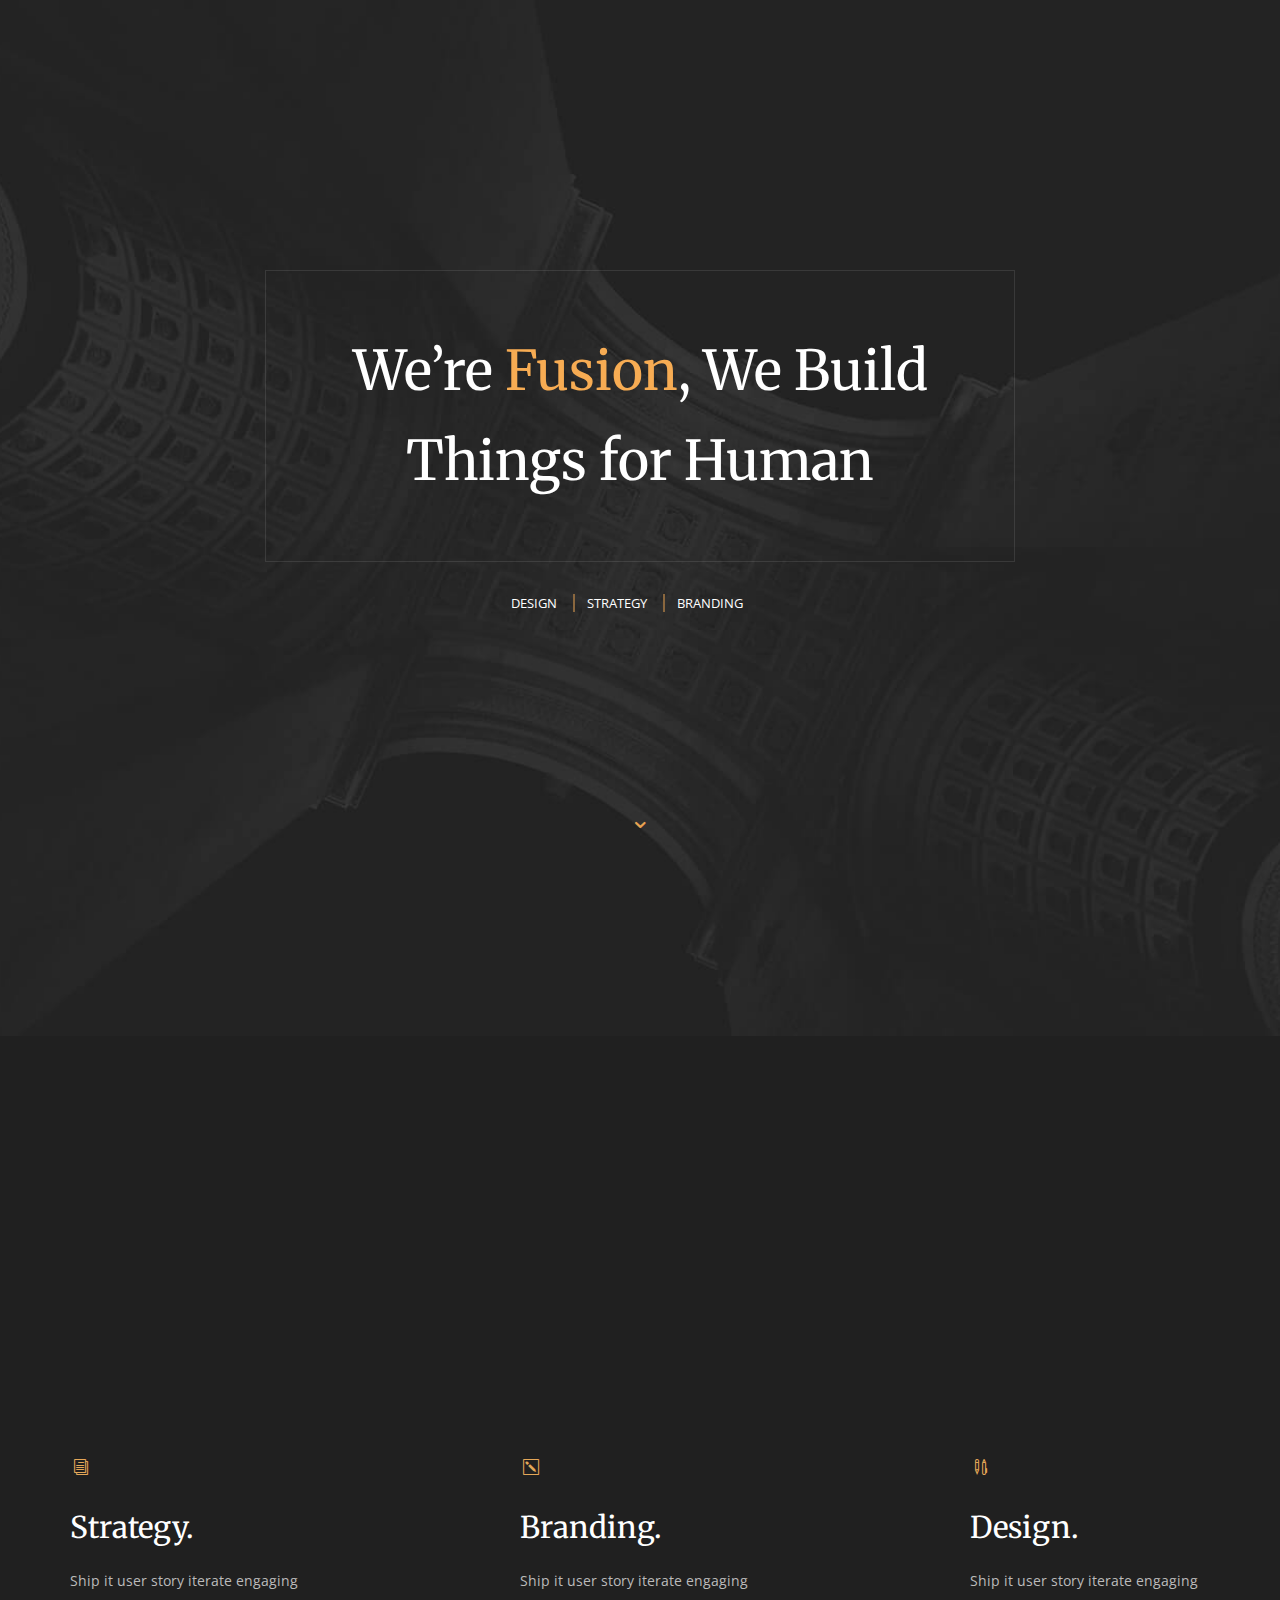
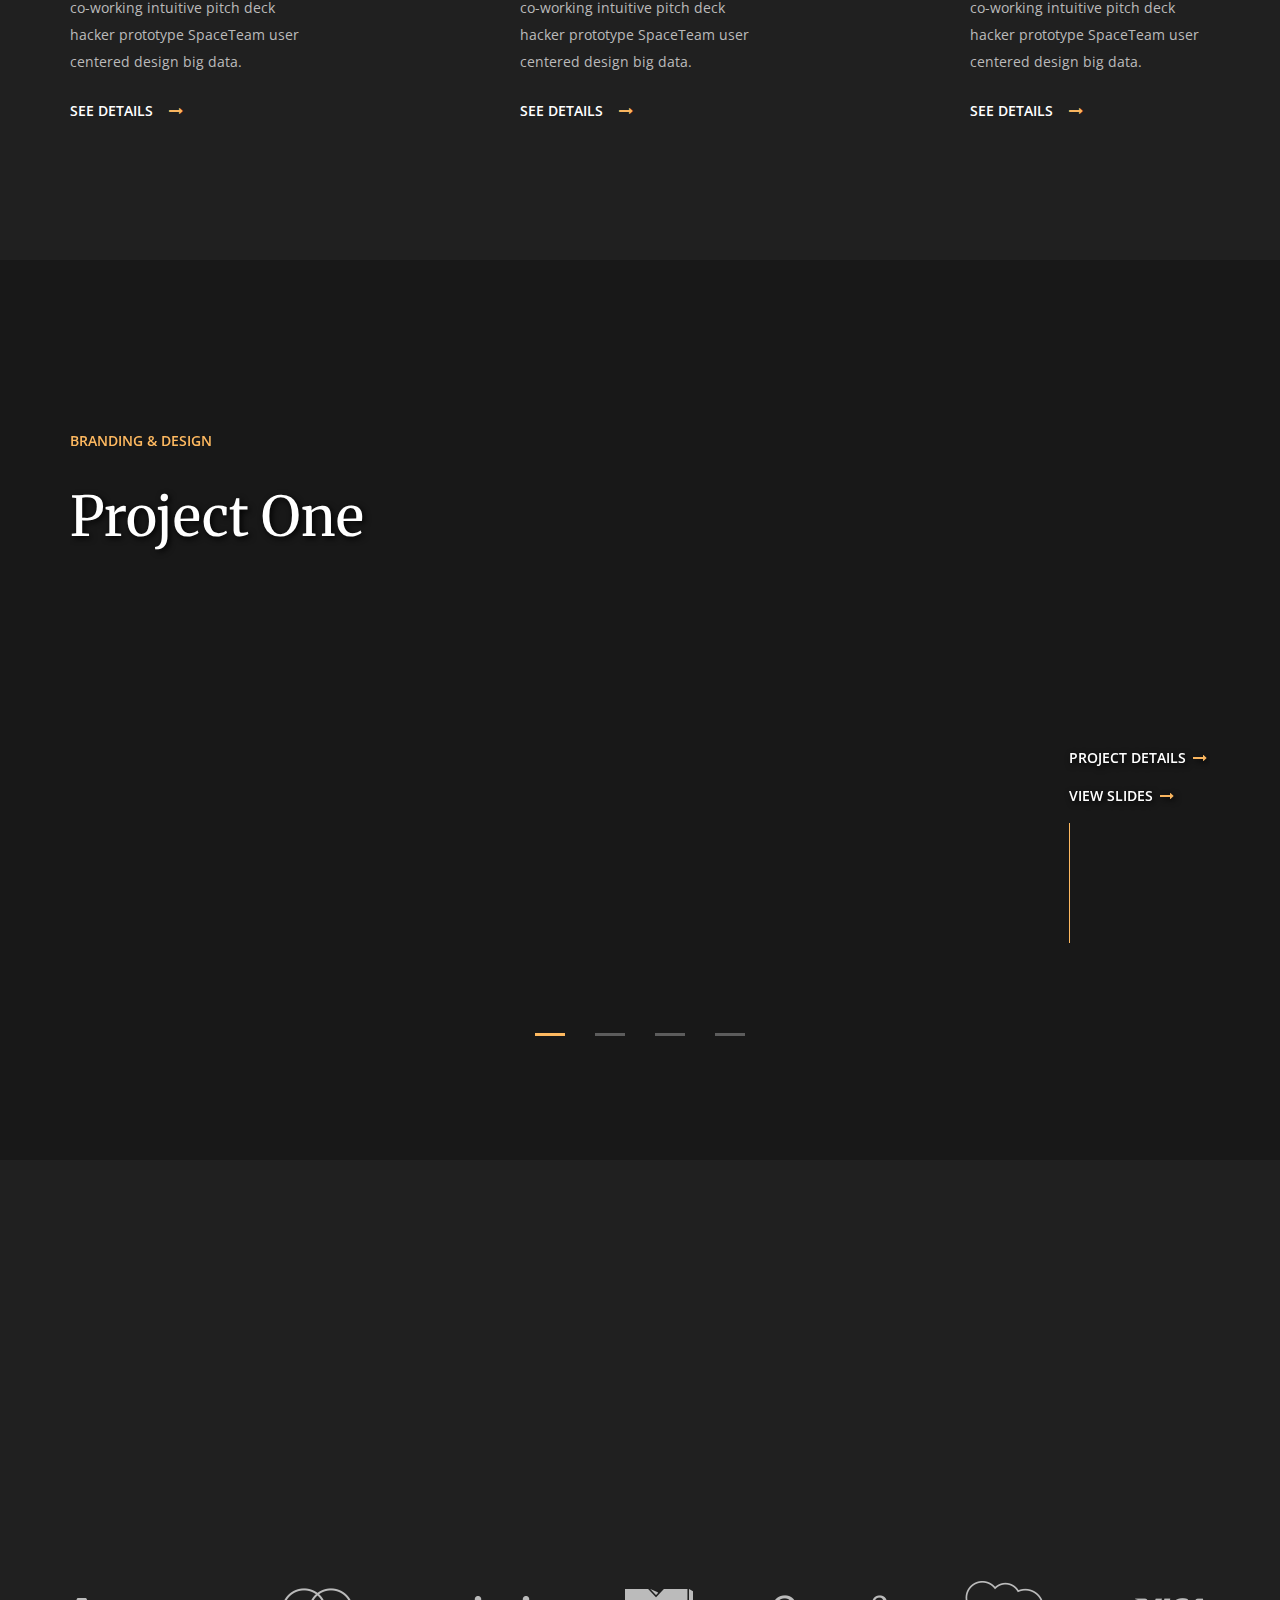
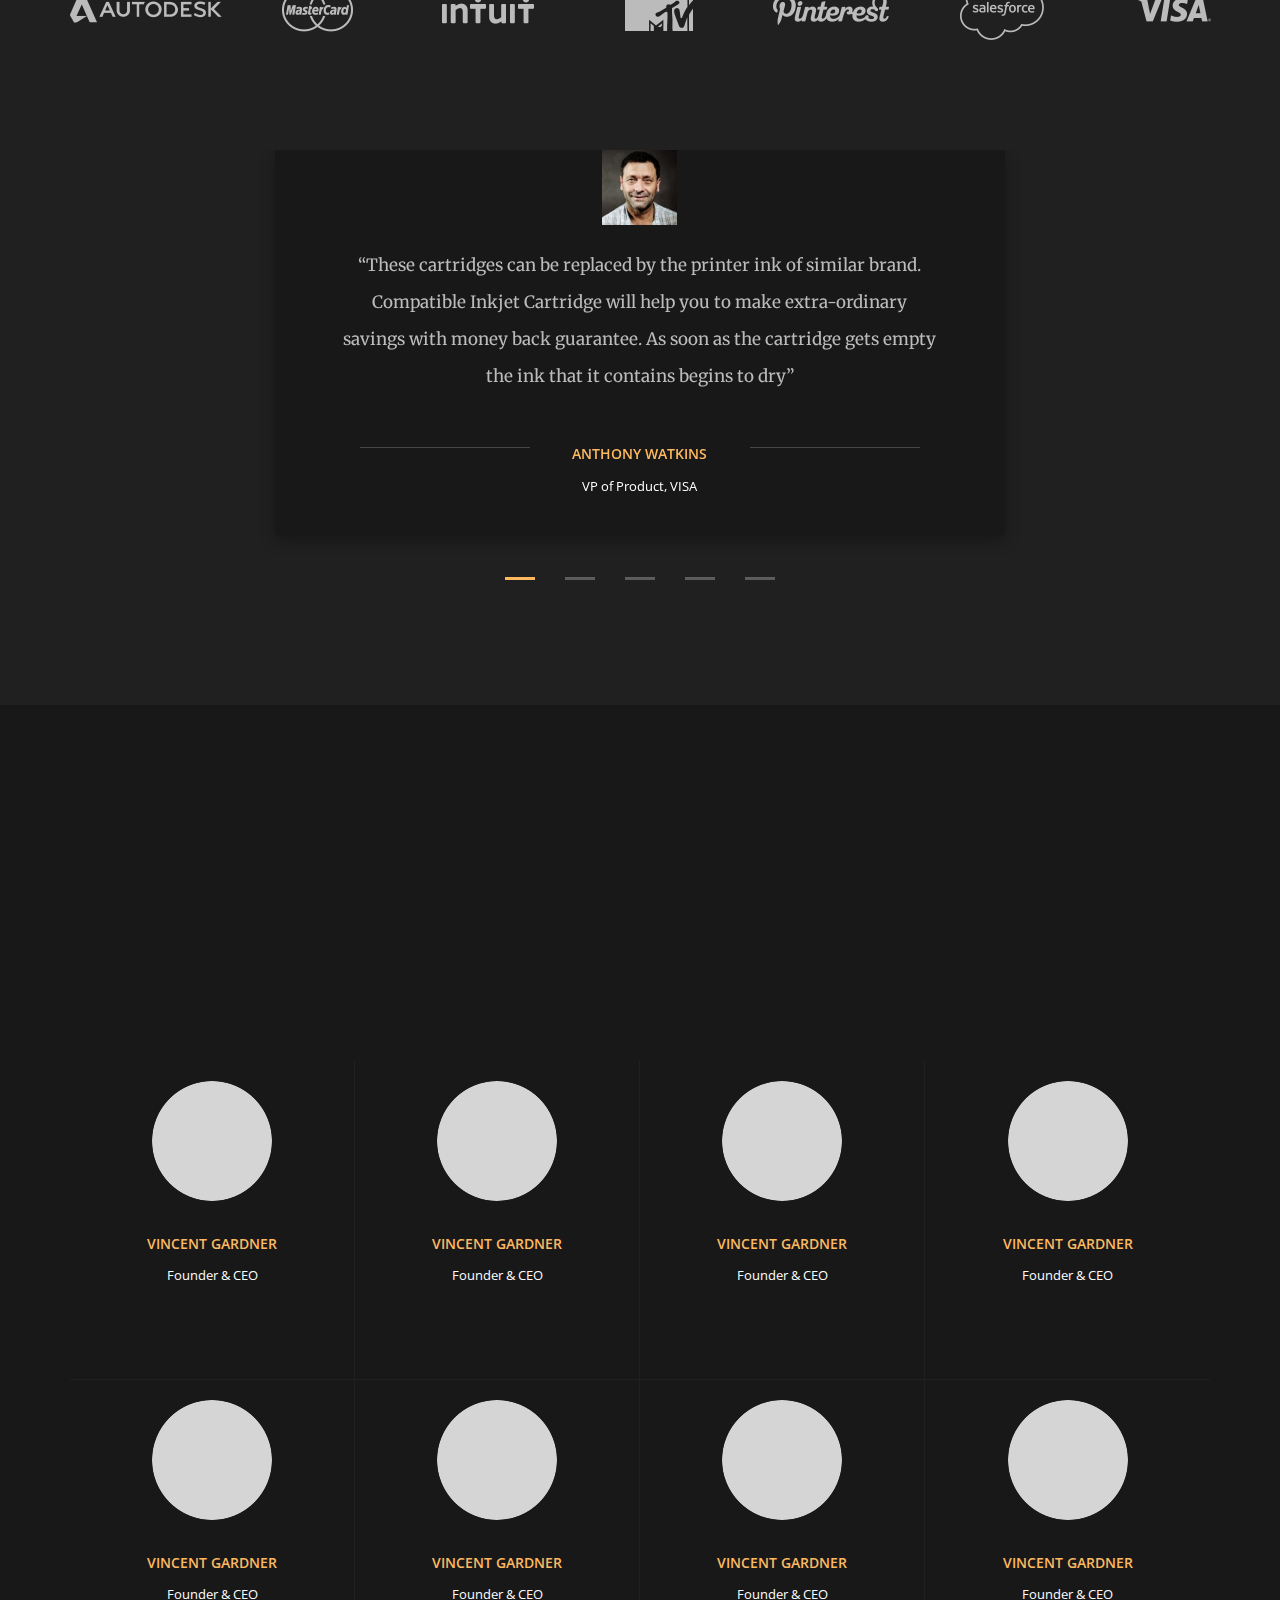
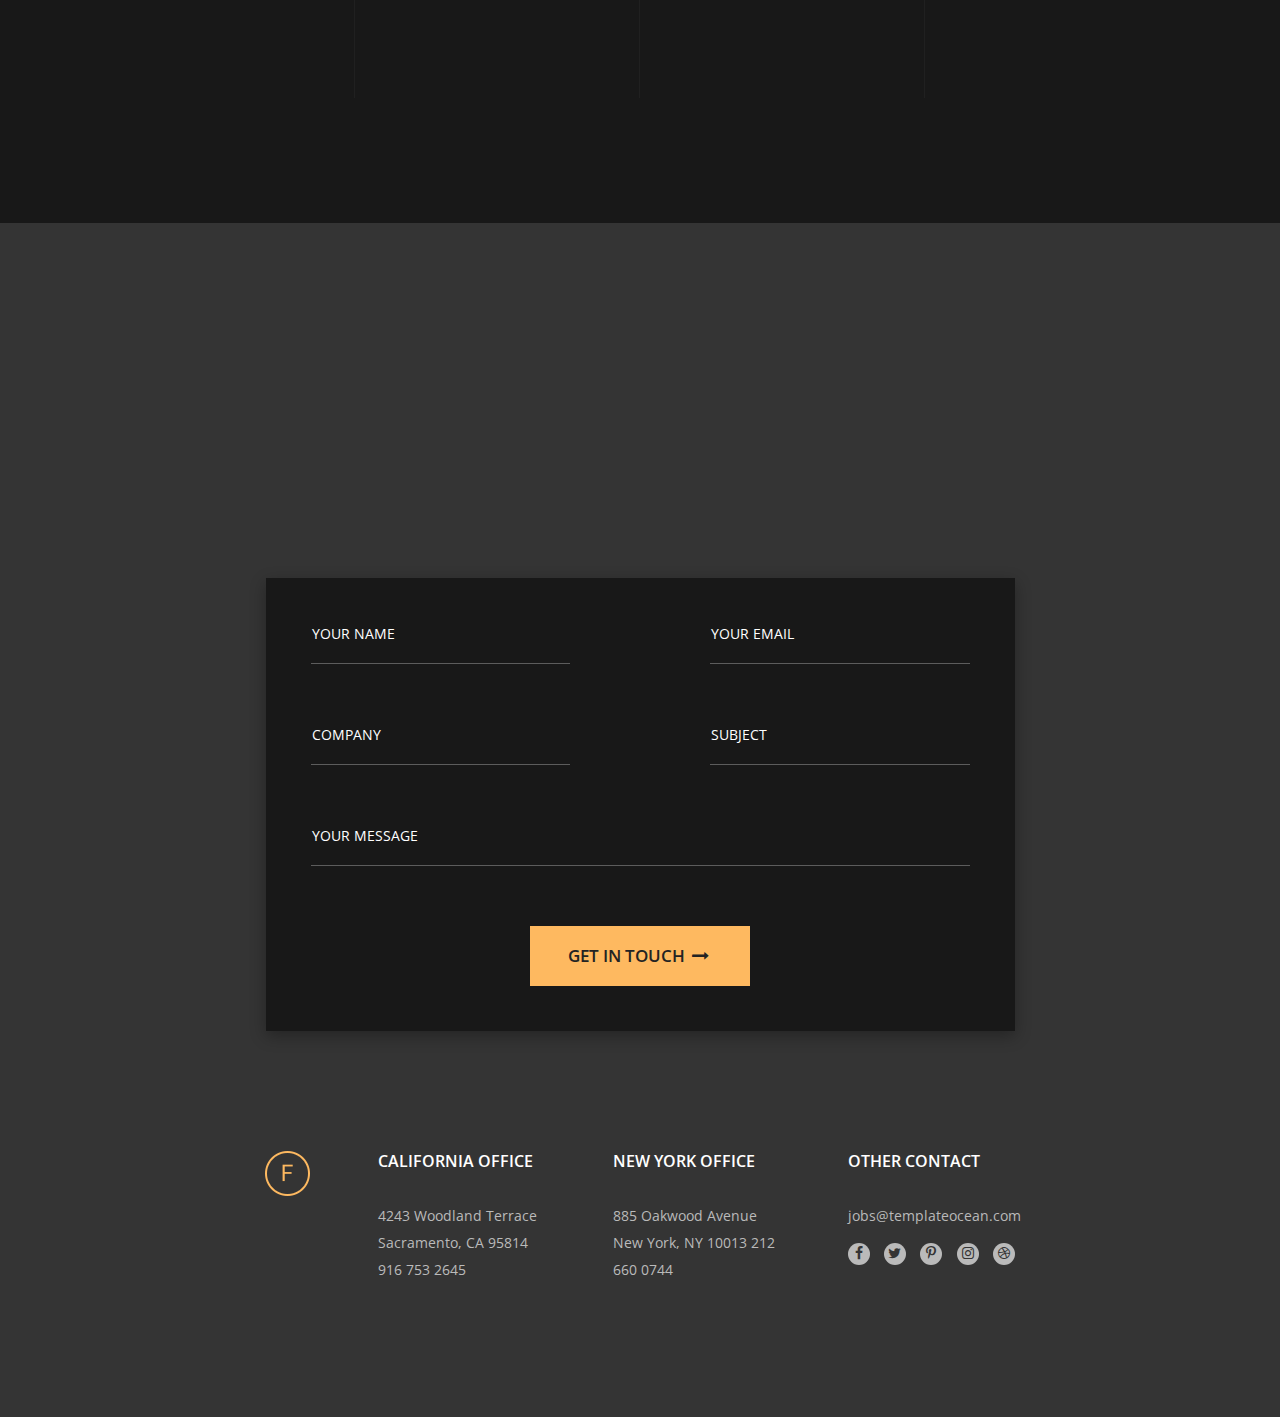
==== commit 35c363f4: "Update index.html" ====
--- a/index.html
+++ b/index.html
@@ -332,7 +332,7 @@
 						</p>
 					</div>
 					<div class="single__wrap">
-						<img  src="img/src/dummy-image-1x1.gif" data-srcset="img/src/single_team/image.png" data-src="img/src/single_team/image.png" alt="">
+						<img  src="img/src/single_team/image.png" alt="">
 						<div class="single__rotate">
 							<h3 class="single__name">
 								Vincent Gardner
@@ -535,4 +535,4 @@
 
 </body>
 
-</html>+</html>
